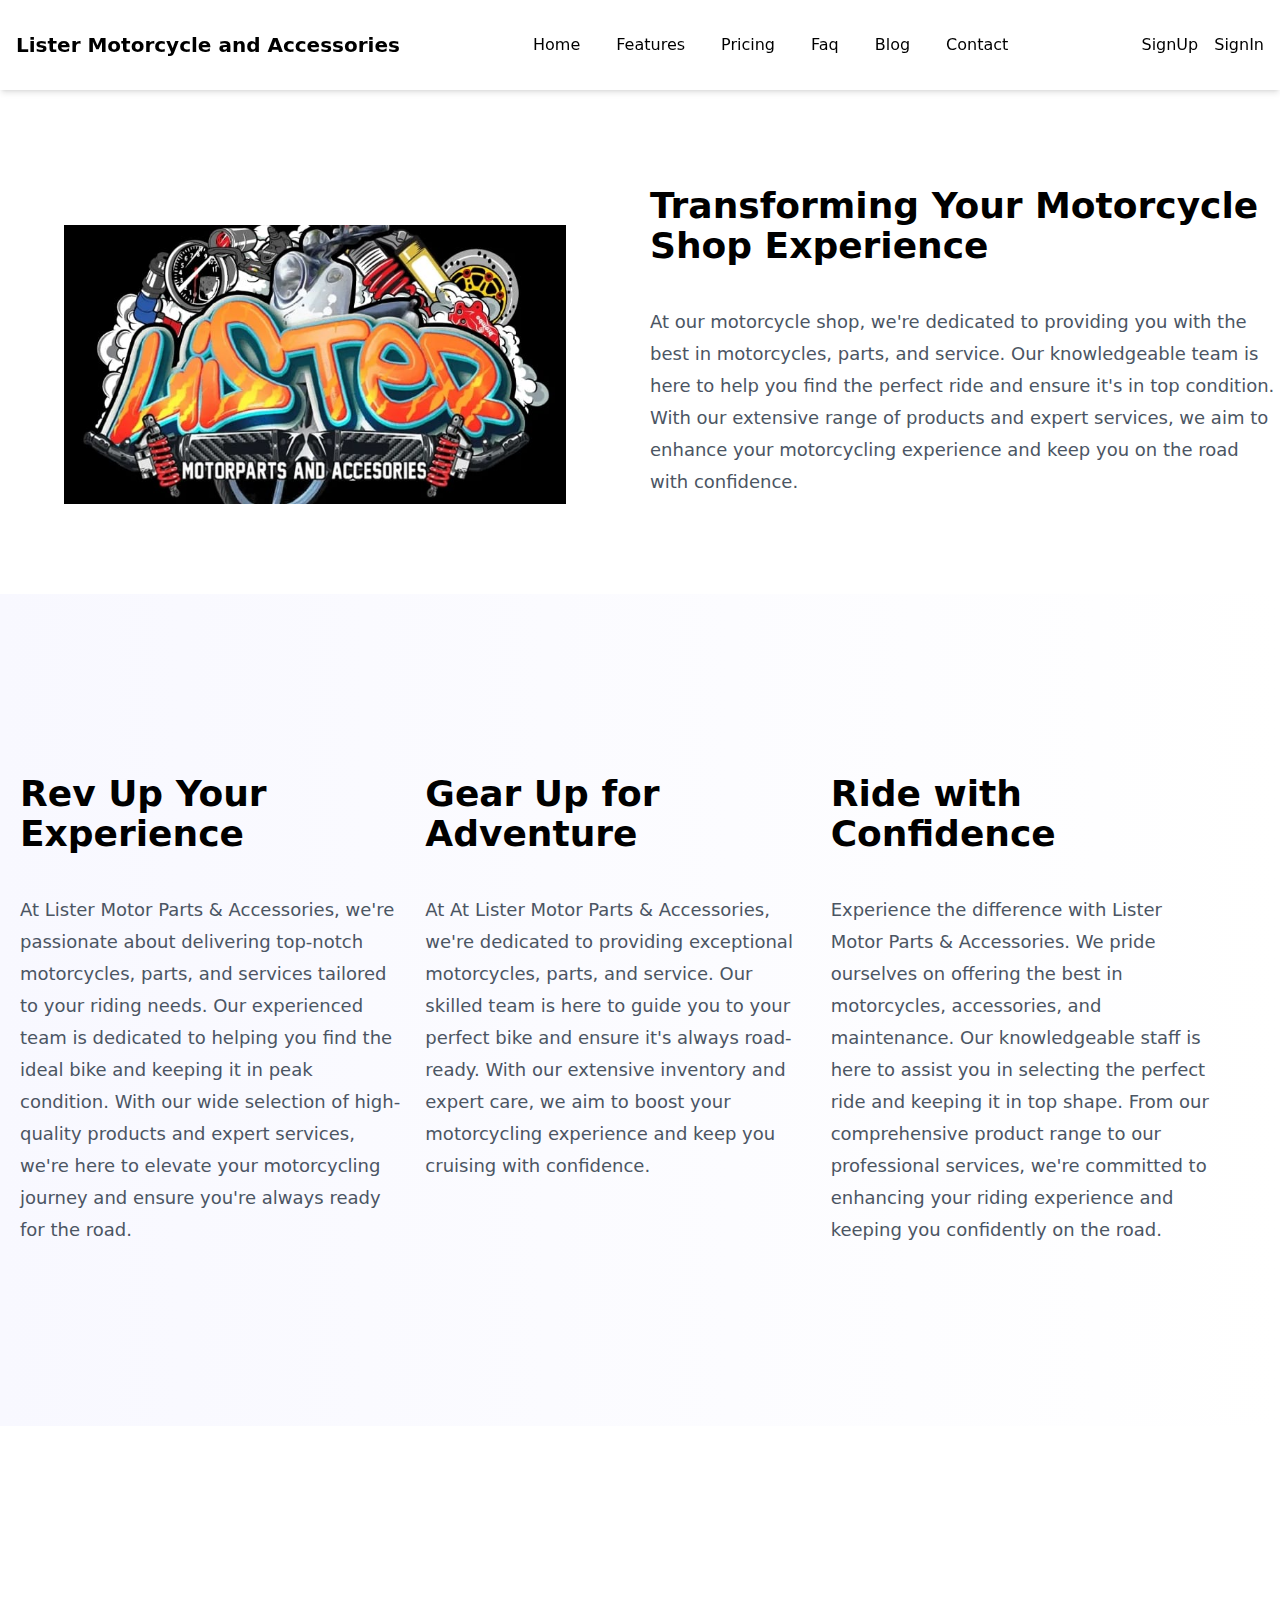
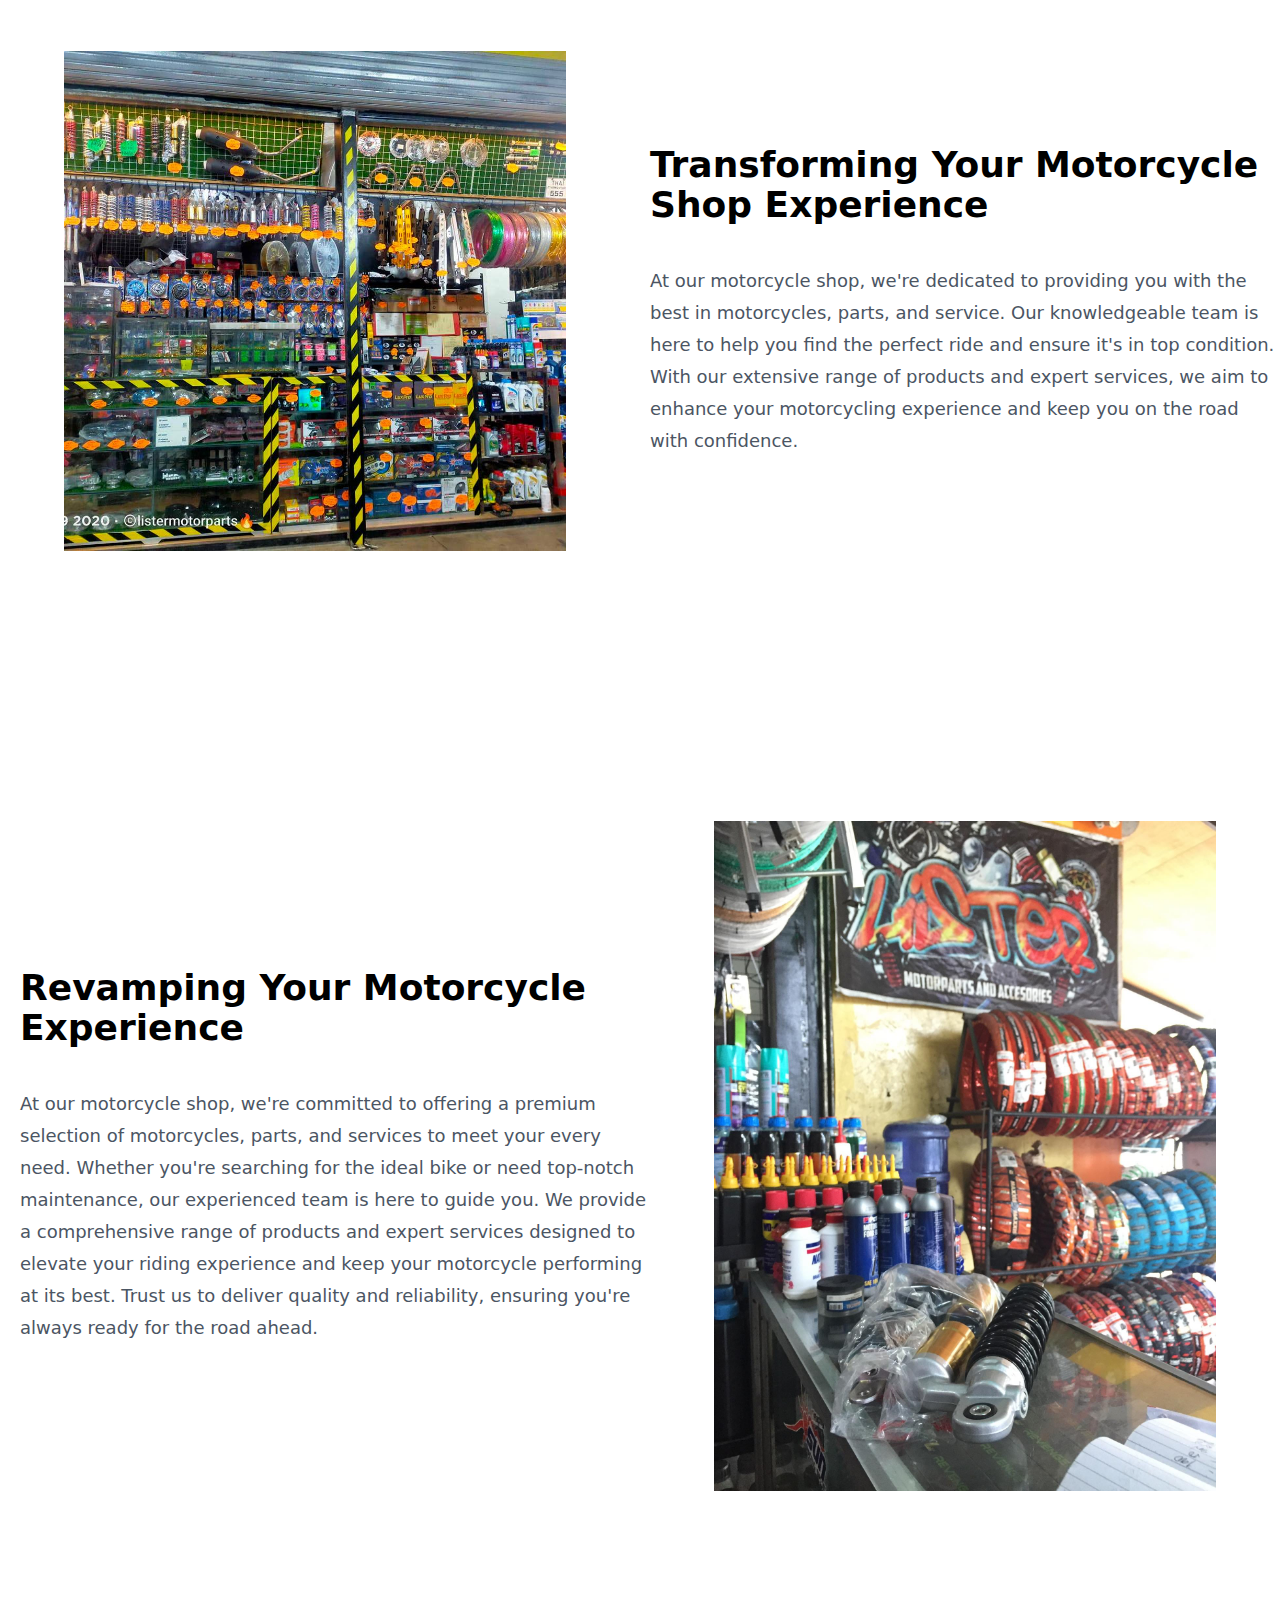
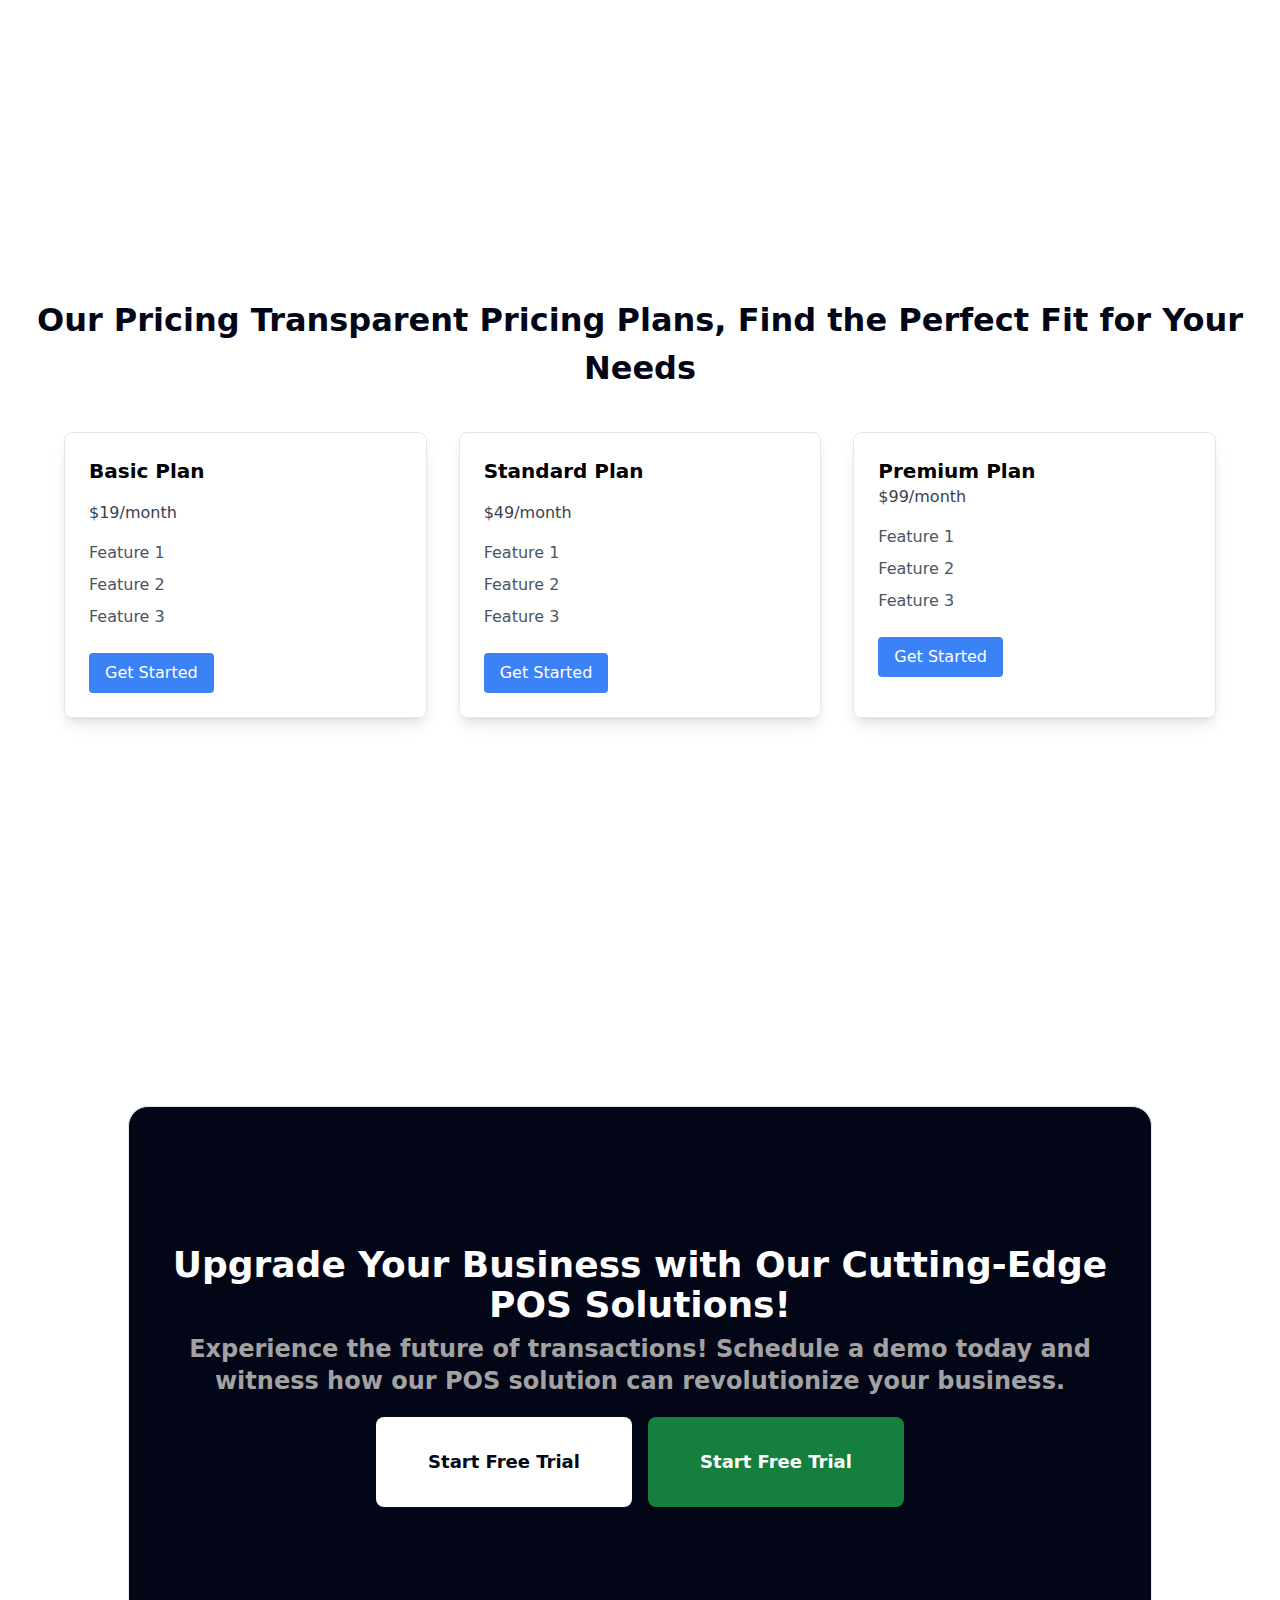
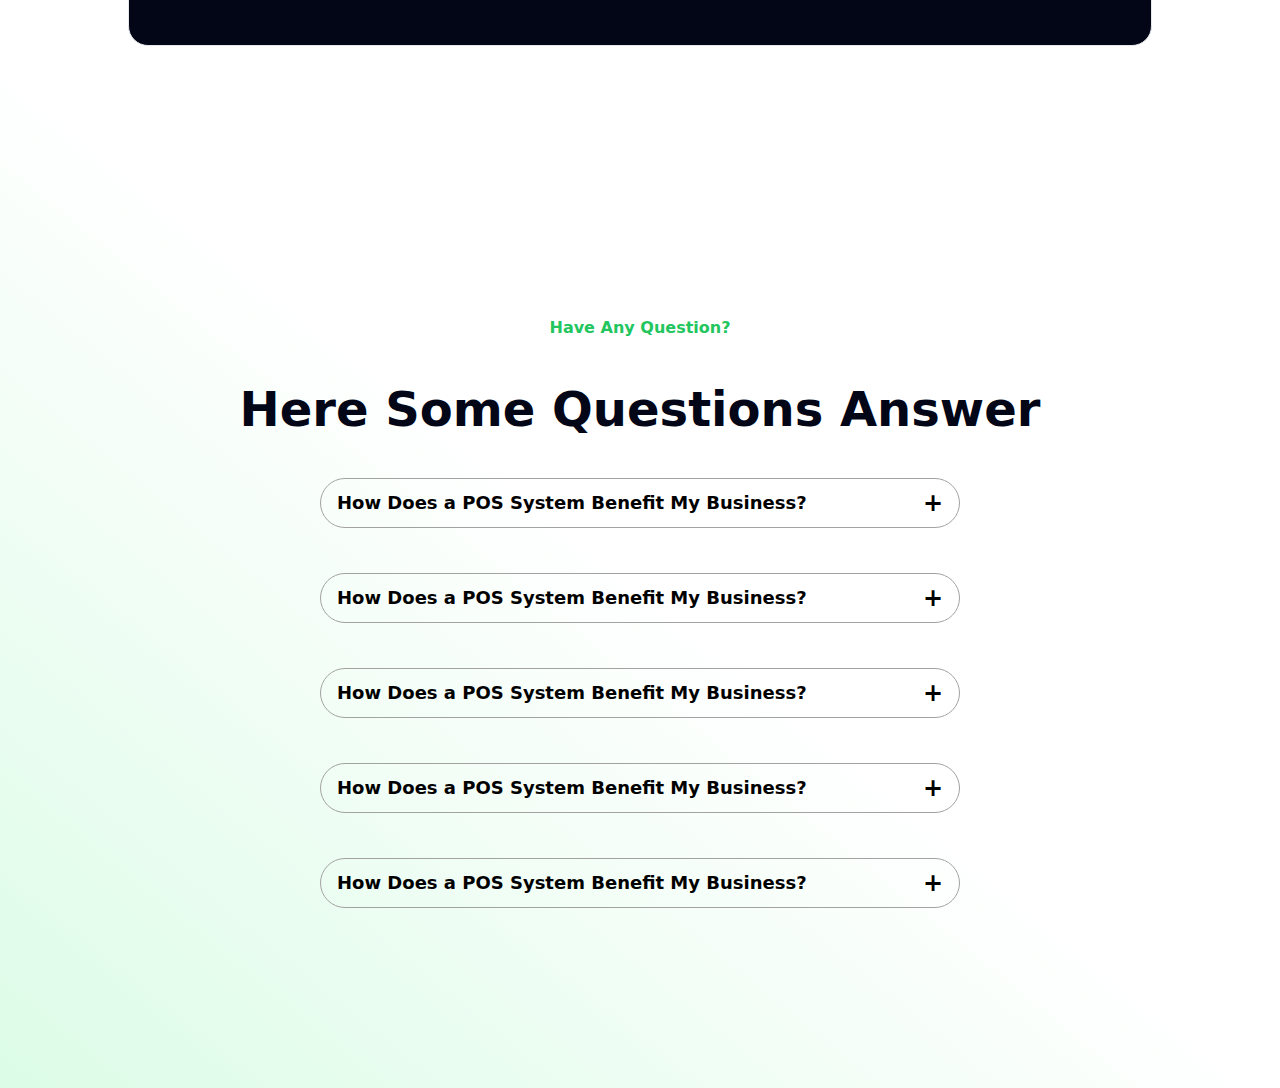
==== index.html @ 697b084f "add" ====
<!DOCTYPE html>
<html lang="en">
  <head>
    <meta charset="UTF-8" />
    <meta name="viewport" content="width=device-width, initial-scale=1.0" />
    <link href="output.css" rel="stylesheet" />
  </head>

  <body class="p-0 m-0 bg-white">
    <!--navbar-->
    <nav
      id="navbar"
      class="bg-white visible shadow-md sticky top-0 w-full transition-opacity duration-300 ease-in-out z-50 h-[10vh] content-center"
    >
      <div
        class="max-w-screen-xl container mx-auto px-4 flex items-center justify-between"
      >
        <button
          id="menu"
          class="text-2xl flex flex-col cursor-pointer md:hidden"
        >
          <span
            class="h-[3px] w-[25px] bg-gray-800 my-[3px] transition-all duration-300"
          ></span>
          <span
            class="h-[3px] w-[25px] bg-gray-800 my-[3px] transition-all duration-300"
          ></span>
          <span
            class="h-[3px] w-[25px] bg-gray-800 my-[3px] transition-all duration-300"
          ></span>
        </button>
        <div class="text-xl font-bold text-black hidden md:block">
          Lister Motorcycle and Accessories
        </div>
        <div class="flex-1.5 text-left hidden md:block">
          <ul id="nav-links" class="flex space-x-4">
            <li>
              <a
                id="nav-home"
                href="#home"
                class="p-2.5 inline-block hover:underline hover:bg-transparent hover:text-green-500"
                >Home</a
              >
            </li>
            <li>
              <a
                id="nav-features"
                href="#features"
                class="p-2.5 inline-block hover:underline hover:bg-transparent hover:text-green-500"
                >Features</a
              >
            </li>
            <li>
              <a
                id="nav-pricing"
                href="#pricing"
                class="p-2.5 inline-block hover:underline hover:bg-transparent hover:text-green-500"
                >Pricing</a
              >
            </li>
            <li>
              <a
                id="nav-faq"
                href="#faq"
                class="p-2.5 inline-block hover:underline hover:bg-transparent hover:text-green-500"
                >Faq</a
              >
            </li>
            <li>
              <a
                id="nav-blog"
                href="#blog"
                class="p-2.5 inline-block hover:underline hover:bg-transparent hover:text-green-500"
                >Blog</a
              >
            </li>
            <li>
              <a
                id="nav-contact"
                href="#contact"
                class="p-2.5 inline-block hover:underline hover:bg-transparent hover:text-green-500"
                >Contact</a
              >
            </li>
          </ul>
        </div>
        <div class="space-x-4 hidden md:flex">
          <a class="signup" href="signup.html">SignUp</a>
          <a class="signin" href="signin.html">SignIn</a>
        </div>
      </div>
    </nav>
    <!--home-->
    <section id="home" class="mt-[10vh] mb-[10vh]">
      <div class="flex flex-col md:flex-row items-center justify-between">
        <div class="flex-1">
          <div class="mb-[5vh] mr-[5vw] ml-[5vw] mt-[5vh] md:mb-0">
            <img src="lister.jpg" alt="lister" class="object-contain" />
          </div>
        </div>
        <div class="flex-1 text-center md:text-left md:mb-0 ml-5">
          <h2 class="text-4xl font-bold">
            Transforming Your Motorcycle Shop Experience
          </h2>
          <p class="text-lg leading-8 text-gray-600 mt-10">
            At our motorcycle shop, we're dedicated to providing you with the
            best in motorcycles, parts, and service. Our knowledgeable team is
            here to help you find the perfect ride and ensure it's in top
            condition. With our extensive range of products and expert services,
            we aim to enhance your motorcycling experience and keep you on the
            road with confidence.
          </p>
        </div>
      </div>
    </section>

    <!-- Features -->
    <section id="features" class="mb-[30vh]">
      <div class="feature">
        <div
          class="pt-[20vh] pb-[20vh] pr-[5vw] flex flex-col md:flex-row bg-gradient-to-r from-[#f8f8ff] to-transparent"
        >
          <div class="flex-1 text-center md:text-left md:mb-0 ml-5">
            <h2 class="text-4xl font-bold text-inherit">
              Rev Up Your Experience
            </h2>
            <p class="text-lg leading-8 text-gray-600 mt-10">
              At Lister Motor Parts & Accessories, we're passionate about
              delivering top-notch motorcycles, parts, and services tailored to
              your riding needs. Our experienced team is dedicated to helping
              you find the ideal bike and keeping it in peak condition. With our
              wide selection of high-quality products and expert services, we're
              here to elevate your motorcycling journey and ensure you're always
              ready for the road.
            </p>
          </div>
          <div class="flex-1 text-center md:text-left md:mb-0 ml-5">
            <h2 class="text-4xl font-bold">Gear Up for Adventure</h2>
            <p class="text-lg leading-8 text-gray-600 mt-10">
              At At Lister Motor Parts & Accessories, we're dedicated to
              providing exceptional motorcycles, parts, and service. Our skilled
              team is here to guide you to your perfect bike and ensure it's
              always road-ready. With our extensive inventory and expert care,
              we aim to boost your motorcycling experience and keep you cruising
              with confidence.
            </p>
          </div>
          <div class="flex-1 text-center md:text-left md:mb-0 ml-5">
            <h2 class="text-4xl font-bold">Ride with Confidence</h2>
            <p class="text-lg leading-8 text-gray-600 mt-10">
              Experience the difference with Lister Motor Parts & Accessories.
              We pride ourselves on offering the best in motorcycles,
              accessories, and maintenance. Our knowledgeable staff is here to
              assist you in selecting the perfect ride and keeping it in top
              shape. From our comprehensive product range to our professional
              services, we're committed to enhancing your riding experience and
              keeping you confidently on the road.
            </p>
          </div>
        </div>
        <div
          class="flex flex-col md:flex-row items-center justify-between mt-[20vh]"
        >
          <div class="flex-1">
            <div class="mb-[5vh] mr-[5vw] ml-[5vw] mt-[5vh]">
              <img src="features.jpg" alt="lister" class="object-contain" />
            </div>
          </div>
          <div class="flex-1 text-center md:text-left md:mb-0 ml-5">
            <h2 class="text-4xl font-bold">
              Transforming Your Motorcycle Shop Experience
            </h2>
            <p class="text-lg leading-8 text-gray-600 mt-10">
              At our motorcycle shop, we're dedicated to providing you with the
              best in motorcycles, parts, and service. Our knowledgeable team is
              here to help you find the perfect ride and ensure it's in top
              condition. With our extensive range of products and expert
              services, we aim to enhance your motorcycling experience and keep
              you on the road with confidence.
            </p>
          </div>
        </div>
        <div
          class="flex flex-col md:flex-row items-center justify-between mt-[20vh]"
        >
          <div class="flex-1 text-center md:text-left md:mb-0 ml-5">
            <h2 class="text-4xl font-bold">
              Revamping Your Motorcycle Experience
            </h2>
            <p class="text-lg leading-8 text-gray-600 mt-10">
              At our motorcycle shop, we're committed to offering a premium
              selection of motorcycles, parts, and services to meet your every
              need. Whether you're searching for the ideal bike or need
              top-notch maintenance, our experienced team is here to guide you.
              We provide a comprehensive range of products and expert services
              designed to elevate your riding experience and keep your
              motorcycle performing at its best. Trust us to deliver quality and
              reliability, ensuring you're always ready for the road ahead.
            </p>
          </div>
          <div class="flex-1">
            <div class="mb-[5vh] mr-[5vw] ml-[5vw] mt-[5vh]">
              <img src="sales.jpg" alt="lister" class="object-contain" />
            </div>
          </div>
        </div>
      </div>
    </section>
    <section id="pricing" class="pt-[10vh] pb-[10vh]">
      <div class="mx-auto">
        <h1
          class="text-slate-950 font-bold text-[35px] text-center sm:text-[20px] md:text-[24px] lg:text-[28px] xl:text-[32px] mx-auto"
        >
          Our Pricing Transparent Pricing Plans, Find the Perfect Fit for Your
          Needs
        </h1>
      </div>

      <div class="mt-10 mb-52">
        <div class="grid grid-cols-1 md:grid-cols-3 gap-8 max-w-6xl mx-auto">
          <!-- Pricing Plan 1 -->
          <div class="border rounded-lg shadow-lg p-6">
            <h2 class="text-xl font-bold mb-4">Basic Plan</h2>
            <p class="text-gray-700 mb-4">$19/month</p>
            <ul class="text-gray-600 mb-6">
              <li class="mb-2">Feature 1</li>
              <li class="mb-2">Feature 2</li>
              <li class="mb-2">Feature 3</li>
            </ul>
            <button
              class="bg-blue-500 text-white py-2 px-4 rounded hover:bg-blue-600"
            >
              Get Started
            </button>
          </div>

          <!-- Pricing Plan 2 -->
          <div class="border rounded-lg shadow-lg p-6">
            <h2 class="text-xl font-bold mb-4">Standard Plan</h2>
            <p class="text-gray-700 mb-4">$49/month</p>
            <ul class="text-gray-600 mb-6">
              <li class="mb-2">Feature 1</li>
              <li class="mb-2">Feature 2</li>
              <li class="mb-2">Feature 3</li>
            </ul>
            <button
              class="bg-blue-500 text-white py-2 px-4 rounded hover:bg-blue-600"
            >
              Get Started
            </button>
          </div>

          <!-- Pricing Plan 3 -->
          <div class="border rounded-lg shadow-lg p-6">
            <h2 class="text-xl font-bold">Premium Plan</h2>
            <p class="text-gray-700 mb-4">$99/month</p>
            <ul class="text-gray-600 mb-6">
              <li class="mb-2">Feature 1</li>
              <li class="mb-2">Feature 2</li>
              <li class="mb-2">Feature 3</li>
            </ul>
            <button
              class="bg-blue-500 text-white py-2 px-4 rounded hover:bg-blue-600"
            >
              Get Started
            </button>
          </div>
        </div>
      </div>
    </section>
    <section id="faq" class="flex flex-col md:flex-col pt-[10vh]">
      <div
        class="flex flex-col justify-center border border-solid h-[60vh] w-[90vmax] sm:w-[85vw] md:w-[80vw] mx-auto bg-slate-950 rounded-[20px] p-4"
      >
        <h1
          class="text-white font-bold text-[42px] text-9xl sm:text-2xl text-center md:text-4xl"
        >
          Upgrade Your Business with Our Cutting-Edge POS Solutions!
        </h1>

        <h2
          class="font-semibold text-base sm:text-lg text-center text-[#a3a2a3] mt-2 md:text-2xl"
        >
          Experience the future of transactions! Schedule a demo today and
          witness how our POS solution can revolutionize your business.
        </h2>
        <div
          class="flex flex-col items-center justify-center mt-5 md:flex-row space-y-4 md:space-y-0 md:space-x-4"
        >
          <button
            class="bg-white text-slate-950 h-[8vh] sm:h-[10vh] w-full sm:w-[60vw] md:w-[20vw] rounded-lg text-sm sm:text-base md:text-lg font-semibold"
          >
            Start Free Trial
          </button>
          <button
            class="bg-green-700 text-white h-[8vh] sm:h-[10vh] w-full sm:w-[60vw] md:w-[20vw] rounded-lg text-sm sm:text-base md:text-lg font-semibold"
          >
            Start Free Trial
          </button>
        </div>
      </div>
      <div
        class="flex flex-col bg-gradient-to-tr from-green-100 via-white to-white pb-[20vh]"
      >
        <h1 class="text-green-500 mt-[30vh] text-center font-semibold">
          Have Any Question?
        </h1>
        <h2 class="text-slate-950 mt-[5vh] text-center text-5xl font-bold">
          Here Some Questions Answer
        </h2>

        <div
          class="container mx-auto mt-[5vh] max-w-[50vw] rounded-[2rem] border border-solid border-[#a3a2a3] text-center font-semibold text-lg"
        >
          <div
            class="flex cursor-pointer items-center justify-between px-4 py-2"
            onclick="toggleContent(this)"
          >
            <h2 class="text-lg font-semibold">
              How Does a POS System Benefit My Business?
            </h2>
            <span class="text-2xl font-bold">+</span>
          </div>
          <div
            class="content hidden max-h-0 overflow-hidden transition-max-height duration-300 ease-in-out text-[#646464] text-start mx-2"
          >
            <h3 class="pb-2">
              To choose the right POS system, consider your business type, size,
              budget, required features, and potential for future growth.
              Research various options and read reviews to make an informed
              decision. Purchases and rewarding customers with points,
              discounts, or special offers.
            </h3>
          </div>
        </div>

        <div
          class="container mx-auto mt-[5vh] max-w-[50vw] rounded-[2rem] border border-solid border-[#a3a2a3] text-center font-semibold text-lg"
        >
          <div
            class="flex cursor-pointer items-center justify-between px-4 py-2"
            onclick="toggleContent(this)"
          >
            <h2 class="text-lg font-semibold">
              How Does a POS System Benefit My Business?
            </h2>
            <span class="text-2xl font-bold">+</span>
          </div>
          <div
            class="content hidden max-h-0 overflow-hidden transition-max-height duration-300 ease-in-out text-[#646464] text-start mx-2"
          >
            <h3 class="pb-2">
              To choose the right POS system, consider your business type, size,
              budget, required features, and potential for future growth.
              Research various options and read reviews to make an informed
              decision. Purchases and rewarding customers with points,
              discounts, or special offers.
            </h3>
          </div>
        </div>

        <div
          class="container mx-auto mt-[5vh] max-w-[50vw] rounded-[2rem] border border-solid border-[#a3a2a3] text-center font-semibold text-lg"
        >
          <div
            class="flex cursor-pointer items-center justify-between px-4 py-2"
            onclick="toggleContent(this)"
          >
            <h2 class="text-lg font-semibold">
              How Does a POS System Benefit My Business?
            </h2>
            <span class="text-2xl font-bold">+</span>
          </div>
          <div
            class="content hidden max-h-0 overflow-hidden transition-max-height duration-300 ease-in-out text-[#646464] text-start mx-2"
          >
            <h3 class="pb-2">
              To choose the right POS system, consider your business type, size,
              budget, required features, and potential for future growth.
              Research various options and read reviews to make an informed
              decision. Purchases and rewarding customers with points,
              discounts, or special offers.
            </h3>
          </div>
        </div>

        <div
          class="container mx-auto mt-[5vh] max-w-[50vw] rounded-[2rem] border border-solid border-[#a3a2a3] text-center font-semibold text-lg"
        >
          <div
            class="flex cursor-pointer items-center justify-between px-4 py-2"
            onclick="toggleContent(this)"
          >
            <h2 class="text-lg font-semibold">
              How Does a POS System Benefit My Business?
            </h2>
            <span class="text-2xl font-bold">+</span>
          </div>
          <div
            class="content hidden max-h-0 overflow-hidden transition-max-height duration-300 ease-in-out text-[#646464] text-start mx-2"
          >
            <h3 class="pb-2">
              To choose the right POS system, consider your business type, size,
              budget, required features, and potential for future growth.
              Research various options and read reviews to make an informed
              decision. Purchases and rewarding customers with points,
              discounts, or special offers.
            </h3>
          </div>
        </div>

        <div
          class="container mx-auto mt-[5vh] max-w-[50vw] rounded-[2rem] border border-solid border-[#a3a2a3] text-center font-semibold text-lg"
        >
          <div
            class="flex cursor-pointer items-center justify-between px-4 py-2"
            onclick="toggleContent(this)"
          >
            <h2 class="text-lg font-semibold">
              How Does a POS System Benefit My Business?
            </h2>
            <span class="text-2xl font-bold">+</span>
          </div>
          <div
            class="content hidden max-h-0 overflow-hidden transition-max-height duration-300 ease-in-out text-[#646464] text-start mx-2"
          >
            <h3 class="pb-2">
              To choose the right POS system, consider your business type, size,
              budget, required features, and potential for future growth.
              Research various options and read reviews to make an informed
              decision. Purchases and rewarding customers with points,
              discounts, or special offers.
            </h3>
          </div>
        </div>

        <!-- fcontainer -->
      </div>
    </section>

    <script src="index.js"></script>
  </body>
</html>
---- output.css ----
/*
! tailwindcss v3.4.10 | MIT License | https://tailwindcss.com
*/

/*
1. Prevent padding and border from affecting element width. (https://github.com/mozdevs/cssremedy/issues/4)
2. Allow adding a border to an element by just adding a border-width. (https://github.com/tailwindcss/tailwindcss/pull/116)
*/

*,
::before,
::after {
  box-sizing: border-box;
  /* 1 */
  border-width: 0;
  /* 2 */
  border-style: solid;
  /* 2 */
  border-color: #e5e7eb;
  /* 2 */
}

::before,
::after {
  --tw-content: '';
}

/*
1. Use a consistent sensible line-height in all browsers.
2. Prevent adjustments of font size after orientation changes in iOS.
3. Use a more readable tab size.
4. Use the user's configured `sans` font-family by default.
5. Use the user's configured `sans` font-feature-settings by default.
6. Use the user's configured `sans` font-variation-settings by default.
7. Disable tap highlights on iOS
*/

html,
:host {
  line-height: 1.5;
  /* 1 */
  -webkit-text-size-adjust: 100%;
  /* 2 */
  -moz-tab-size: 4;
  /* 3 */
  -o-tab-size: 4;
  tab-size: 4;
  /* 3 */
  font-family: ui-sans-serif, system-ui, sans-serif, "Apple Color Emoji", "Segoe UI Emoji", "Segoe UI Symbol", "Noto Color Emoji";
  /* 4 */
  font-feature-settings: normal;
  /* 5 */
  font-variation-settings: normal;
  /* 6 */
  -webkit-tap-highlight-color: transparent;
  /* 7 */
}

/*
1. Remove the margin in all browsers.
2. Inherit line-height from `html` so users can set them as a class directly on the `html` element.
*/

body {
  margin: 0;
  /* 1 */
  line-height: inherit;
  /* 2 */
}

/*
1. Add the correct height in Firefox.
2. Correct the inheritance of border color in Firefox. (https://bugzilla.mozilla.org/show_bug.cgi?id=190655)
3. Ensure horizontal rules are visible by default.
*/

hr {
  height: 0;
  /* 1 */
  color: inherit;
  /* 2 */
  border-top-width: 1px;
  /* 3 */
}

/*
Add the correct text decoration in Chrome, Edge, and Safari.
*/

abbr:where([title]) {
  -webkit-text-decoration: underline dotted;
  text-decoration: underline dotted;
}

/*
Remove the default font size and weight for headings.
*/

h1,
h2,
h3,
h4,
h5,
h6 {
  font-size: inherit;
  font-weight: inherit;
}

/*
Reset links to optimize for opt-in styling instead of opt-out.
*/

a {
  color: inherit;
  text-decoration: inherit;
}

/*
Add the correct font weight in Edge and Safari.
*/

b,
strong {
  font-weight: bolder;
}

/*
1. Use the user's configured `mono` font-family by default.
2. Use the user's configured `mono` font-feature-settings by default.
3. Use the user's configured `mono` font-variation-settings by default.
4. Correct the odd `em` font sizing in all browsers.
*/

code,
kbd,
samp,
pre {
  font-family: ui-monospace, SFMono-Regular, Menlo, Monaco, Consolas, "Liberation Mono", "Courier New", monospace;
  /* 1 */
  font-feature-settings: normal;
  /* 2 */
  font-variation-settings: normal;
  /* 3 */
  font-size: 1em;
  /* 4 */
}

/*
Add the correct font size in all browsers.
*/

small {
  font-size: 80%;
}

/*
Prevent `sub` and `sup` elements from affecting the line height in all browsers.
*/

sub,
sup {
  font-size: 75%;
  line-height: 0;
  position: relative;
  vertical-align: baseline;
}

sub {
  bottom: -0.25em;
}

sup {
  top: -0.5em;
}

/*
1. Remove text indentation from table contents in Chrome and Safari. (https://bugs.chromium.org/p/chromium/issues/detail?id=999088, https://bugs.webkit.org/show_bug.cgi?id=201297)
2. Correct table border color inheritance in all Chrome and Safari. (https://bugs.chromium.org/p/chromium/issues/detail?id=935729, https://bugs.webkit.org/show_bug.cgi?id=195016)
3. Remove gaps between table borders by default.
*/

table {
  text-indent: 0;
  /* 1 */
  border-color: inherit;
  /* 2 */
  border-collapse: collapse;
  /* 3 */
}

/*
1. Change the font styles in all browsers.
2. Remove the margin in Firefox and Safari.
3. Remove default padding in all browsers.
*/

button,
input,
optgroup,
select,
textarea {
  font-family: inherit;
  /* 1 */
  font-feature-settings: inherit;
  /* 1 */
  font-variation-settings: inherit;
  /* 1 */
  font-size: 100%;
  /* 1 */
  font-weight: inherit;
  /* 1 */
  line-height: inherit;
  /* 1 */
  letter-spacing: inherit;
  /* 1 */
  color: inherit;
  /* 1 */
  margin: 0;
  /* 2 */
  padding: 0;
  /* 3 */
}

/*
Remove the inheritance of text transform in Edge and Firefox.
*/

button,
select {
  text-transform: none;
}

/*
1. Correct the inability to style clickable types in iOS and Safari.
2. Remove default button styles.
*/

button,
input:where([type='button']),
input:where([type='reset']),
input:where([type='submit']) {
  -webkit-appearance: button;
  /* 1 */
  background-color: transparent;
  /* 2 */
  background-image: none;
  /* 2 */
}

/*
Use the modern Firefox focus style for all focusable elements.
*/

:-moz-focusring {
  outline: auto;
}

/*
Remove the additional `:invalid` styles in Firefox. (https://github.com/mozilla/gecko-dev/blob/2f9eacd9d3d995c937b4251a5557d95d494c9be1/layout/style/res/forms.css#L728-L737)
*/

:-moz-ui-invalid {
  box-shadow: none;
}

/*
Add the correct vertical alignment in Chrome and Firefox.
*/

progress {
  vertical-align: baseline;
}

/*
Correct the cursor style of increment and decrement buttons in Safari.
*/

::-webkit-inner-spin-button,
::-webkit-outer-spin-button {
  height: auto;
}

/*
1. Correct the odd appearance in Chrome and Safari.
2. Correct the outline style in Safari.
*/

[type='search'] {
  -webkit-appearance: textfield;
  /* 1 */
  outline-offset: -2px;
  /* 2 */
}

/*
Remove the inner padding in Chrome and Safari on macOS.
*/

::-webkit-search-decoration {
  -webkit-appearance: none;
}

/*
1. Correct the inability to style clickable types in iOS and Safari.
2. Change font properties to `inherit` in Safari.
*/

::-webkit-file-upload-button {
  -webkit-appearance: button;
  /* 1 */
  font: inherit;
  /* 2 */
}

/*
Add the correct display in Chrome and Safari.
*/

summary {
  display: list-item;
}

/*
Removes the default spacing and border for appropriate elements.
*/

blockquote,
dl,
dd,
h1,
h2,
h3,
h4,
h5,
h6,
hr,
figure,
p,
pre {
  margin: 0;
}

fieldset {
  margin: 0;
  padding: 0;
}

legend {
  padding: 0;
}

ol,
ul,
menu {
  list-style: none;
  margin: 0;
  padding: 0;
}

/*
Reset default styling for dialogs.
*/

dialog {
  padding: 0;
}

/*
Prevent resizing textareas horizontally by default.
*/

textarea {
  resize: vertical;
}

/*
1. Reset the default placeholder opacity in Firefox. (https://github.com/tailwindlabs/tailwindcss/issues/3300)
2. Set the default placeholder color to the user's configured gray 400 color.
*/

input::-moz-placeholder,
textarea::-moz-placeholder {
  opacity: 1;
  /* 1 */
  color: #9ca3af;
  /* 2 */
}

input::placeholder,
textarea::placeholder {
  opacity: 1;
  /* 1 */
  color: #9ca3af;
  /* 2 */
}

/*
Set the default cursor for buttons.
*/

button,
[role="button"] {
  cursor: pointer;
}

/*
Make sure disabled buttons don't get the pointer cursor.
*/

:disabled {
  cursor: default;
}

/*
1. Make replaced elements `display: block` by default. (https://github.com/mozdevs/cssremedy/issues/14)
2. Add `vertical-align: middle` to align replaced elements more sensibly by default. (https://github.com/jensimmons/cssremedy/issues/14#issuecomment-634934210)
   This can trigger a poorly considered lint error in some tools but is included by design.
*/

img,
svg,
video,
canvas,
audio,
iframe,
embed,
object {
  display: block;
  /* 1 */
  vertical-align: middle;
  /* 2 */
}

/*
Constrain images and videos to the parent width and preserve their intrinsic aspect ratio. (https://github.com/mozdevs/cssremedy/issues/14)
*/

img,
video {
  max-width: 100%;
  height: auto;
}

/* Make elements with the HTML hidden attribute stay hidden by default */

[hidden] {
  display: none;
}

[type='text'],
input:where(:not([type])),
[type='email'],
[type='url'],
[type='password'],
[type='number'],
[type='date'],
[type='datetime-local'],
[type='month'],
[type='search'],
[type='tel'],
[type='time'],
[type='week'],
[multiple],
textarea,
select {
  -webkit-appearance: none;
  -moz-appearance: none;
  appearance: none;
  background-color: #fff;
  border-color: #6b7280;
  border-width: 1px;
  border-radius: 0px;
  padding-top: 0.5rem;
  padding-right: 0.75rem;
  padding-bottom: 0.5rem;
  padding-left: 0.75rem;
  font-size: 1rem;
  line-height: 1.5rem;
  --tw-shadow: 0 0 #0000;
}

[type='text']:focus,
input:where(:not([type])):focus,
[type='email']:focus,
[type='url']:focus,
[type='password']:focus,
[type='number']:focus,
[type='date']:focus,
[type='datetime-local']:focus,
[type='month']:focus,
[type='search']:focus,
[type='tel']:focus,
[type='time']:focus,
[type='week']:focus,
[multiple]:focus,
textarea:focus,
select:focus {
  outline: 2px solid transparent;
  outline-offset: 2px;
  --tw-ring-inset: var(--tw-empty,
      /*!*/
      /*!*/
    );
  --tw-ring-offset-width: 0px;
  --tw-ring-offset-color: #fff;
  --tw-ring-color: #2563eb;
  --tw-ring-offset-shadow: var(--tw-ring-inset) 0 0 0 var(--tw-ring-offset-width) var(--tw-ring-offset-color);
  --tw-ring-shadow: var(--tw-ring-inset) 0 0 0 calc(1px + var(--tw-ring-offset-width)) var(--tw-ring-color);
  box-shadow: var(--tw-ring-offset-shadow), var(--tw-ring-shadow), var(--tw-shadow);
  border-color: #2563eb;
}

input::-moz-placeholder,
textarea::-moz-placeholder {
  color: #6b7280;
  opacity: 1;
}

input::placeholder,
textarea::placeholder {
  color: #6b7280;
  opacity: 1;
}

::-webkit-datetime-edit-fields-wrapper {
  padding: 0;
}

::-webkit-date-and-time-value {
  min-height: 1.5em;
  text-align: inherit;
}

::-webkit-datetime-edit {
  display: inline-flex;
}

::-webkit-datetime-edit,
::-webkit-datetime-edit-year-field,
::-webkit-datetime-edit-month-field,
::-webkit-datetime-edit-day-field,
::-webkit-datetime-edit-hour-field,
::-webkit-datetime-edit-minute-field,
::-webkit-datetime-edit-second-field,
::-webkit-datetime-edit-millisecond-field,
::-webkit-datetime-edit-meridiem-field {
  padding-top: 0;
  padding-bottom: 0;
}

select {
  background-image: url("data:image/svg+xml,%3csvg xmlns='http://www.w3.org/2000/svg' fill='none' viewBox='0 0 20 20'%3e%3cpath stroke='%236b7280' stroke-linecap='round' stroke-linejoin='round' stroke-width='1.5' d='M6 8l4 4 4-4'/%3e%3c/svg%3e");
  background-position: right 0.5rem center;
  background-repeat: no-repeat;
  background-size: 1.5em 1.5em;
  padding-right: 2.5rem;
  -webkit-print-color-adjust: exact;
  print-color-adjust: exact;
}

[multiple],
[size]:where(select:not([size="1"])) {
  background-image: initial;
  background-position: initial;
  background-repeat: unset;
  background-size: initial;
  padding-right: 0.75rem;
  -webkit-print-color-adjust: unset;
  print-color-adjust: unset;
}

[type='checkbox'],
[type='radio'] {
  -webkit-appearance: none;
  -moz-appearance: none;
  appearance: none;
  padding: 0;
  -webkit-print-color-adjust: exact;
  print-color-adjust: exact;
  display: inline-block;
  vertical-align: middle;
  background-origin: border-box;
  -webkit-user-select: none;
  -moz-user-select: none;
  user-select: none;
  flex-shrink: 0;
  height: 1rem;
  width: 1rem;
  color: #2563eb;
  background-color: #fff;
  border-color: #6b7280;
  border-width: 1px;
  --tw-shadow: 0 0 #0000;
}

[type='checkbox'] {
  border-radius: 0px;
}

[type='radio'] {
  border-radius: 100%;
}

[type='checkbox']:focus,
[type='radio']:focus {
  outline: 2px solid transparent;
  outline-offset: 2px;
  --tw-ring-inset: var(--tw-empty,
      /*!*/
      /*!*/
    );
  --tw-ring-offset-width: 2px;
  --tw-ring-offset-color: #fff;
  --tw-ring-color: #2563eb;
  --tw-ring-offset-shadow: var(--tw-ring-inset) 0 0 0 var(--tw-ring-offset-width) var(--tw-ring-offset-color);
  --tw-ring-shadow: var(--tw-ring-inset) 0 0 0 calc(2px + var(--tw-ring-offset-width)) var(--tw-ring-color);
  box-shadow: var(--tw-ring-offset-shadow), var(--tw-ring-shadow), var(--tw-shadow);
}

[type='checkbox']:checked,
[type='radio']:checked {
  border-color: transparent;
  background-color: currentColor;
  background-size: 100% 100%;
  background-position: center;
  background-repeat: no-repeat;
}

[type='checkbox']:checked {
  background-image: url("data:image/svg+xml,%3csvg viewBox='0 0 16 16' fill='white' xmlns='http://www.w3.org/2000/svg'%3e%3cpath d='M12.207 4.793a1 1 0 010 1.414l-5 5a1 1 0 01-1.414 0l-2-2a1 1 0 011.414-1.414L6.5 9.086l4.293-4.293a1 1 0 011.414 0z'/%3e%3c/svg%3e");
}

@media (forced-colors: active) {
  [type='checkbox']:checked {
    -webkit-appearance: auto;
    -moz-appearance: auto;
    appearance: auto;
  }
}

[type='radio']:checked {
  background-image: url("data:image/svg+xml,%3csvg viewBox='0 0 16 16' fill='white' xmlns='http://www.w3.org/2000/svg'%3e%3ccircle cx='8' cy='8' r='3'/%3e%3c/svg%3e");
}

@media (forced-colors: active) {
  [type='radio']:checked {
    -webkit-appearance: auto;
    -moz-appearance: auto;
    appearance: auto;
  }
}

[type='checkbox']:checked:hover,
[type='checkbox']:checked:focus,
[type='radio']:checked:hover,
[type='radio']:checked:focus {
  border-color: transparent;
  background-color: currentColor;
}

[type='checkbox']:indeterminate {
  background-image: url("data:image/svg+xml,%3csvg xmlns='http://www.w3.org/2000/svg' fill='none' viewBox='0 0 16 16'%3e%3cpath stroke='white' stroke-linecap='round' stroke-linejoin='round' stroke-width='2' d='M4 8h8'/%3e%3c/svg%3e");
  border-color: transparent;
  background-color: currentColor;
  background-size: 100% 100%;
  background-position: center;
  background-repeat: no-repeat;
}

@media (forced-colors: active) {
  [type='checkbox']:indeterminate {
    -webkit-appearance: auto;
    -moz-appearance: auto;
    appearance: auto;
  }
}

[type='checkbox']:indeterminate:hover,
[type='checkbox']:indeterminate:focus {
  border-color: transparent;
  background-color: currentColor;
}

[type='file'] {
  background: unset;
  border-color: inherit;
  border-width: 0;
  border-radius: 0;
  padding: 0;
  font-size: unset;
  line-height: inherit;
}

[type='file']:focus {
  outline: 1px solid ButtonText;
  outline: 1px auto -webkit-focus-ring-color;
}

*,
::before,
::after {
  --tw-border-spacing-x: 0;
  --tw-border-spacing-y: 0;
  --tw-translate-x: 0;
  --tw-translate-y: 0;
  --tw-rotate: 0;
  --tw-skew-x: 0;
  --tw-skew-y: 0;
  --tw-scale-x: 1;
  --tw-scale-y: 1;
  --tw-pan-x: ;
  --tw-pan-y: ;
  --tw-pinch-zoom: ;
  --tw-scroll-snap-strictness: proximity;
  --tw-gradient-from-position: ;
  --tw-gradient-via-position: ;
  --tw-gradient-to-position: ;
  --tw-ordinal: ;
  --tw-slashed-zero: ;
  --tw-numeric-figure: ;
  --tw-numeric-spacing: ;
  --tw-numeric-fraction: ;
  --tw-ring-inset: ;
  --tw-ring-offset-width: 0px;
  --tw-ring-offset-color: #fff;
  --tw-ring-color: rgb(59 130 246 / 0.5);
  --tw-ring-offset-shadow: 0 0 #0000;
  --tw-ring-shadow: 0 0 #0000;
  --tw-shadow: 0 0 #0000;
  --tw-shadow-colored: 0 0 #0000;
  --tw-blur: ;
  --tw-brightness: ;
  --tw-contrast: ;
  --tw-grayscale: ;
  --tw-hue-rotate: ;
  --tw-invert: ;
  --tw-saturate: ;
  --tw-sepia: ;
  --tw-drop-shadow: ;
  --tw-backdrop-blur: ;
  --tw-backdrop-brightness: ;
  --tw-backdrop-contrast: ;
  --tw-backdrop-grayscale: ;
  --tw-backdrop-hue-rotate: ;
  --tw-backdrop-invert: ;
  --tw-backdrop-opacity: ;
  --tw-backdrop-saturate: ;
  --tw-backdrop-sepia: ;
  --tw-contain-size: ;
  --tw-contain-layout: ;
  --tw-contain-paint: ;
  --tw-contain-style: ;
}

::backdrop {
  --tw-border-spacing-x: 0;
  --tw-border-spacing-y: 0;
  --tw-translate-x: 0;
  --tw-translate-y: 0;
  --tw-rotate: 0;
  --tw-skew-x: 0;
  --tw-skew-y: 0;
  --tw-scale-x: 1;
  --tw-scale-y: 1;
  --tw-pan-x: ;
  --tw-pan-y: ;
  --tw-pinch-zoom: ;
  --tw-scroll-snap-strictness: proximity;
  --tw-gradient-from-position: ;
  --tw-gradient-via-position: ;
  --tw-gradient-to-position: ;
  --tw-ordinal: ;
  --tw-slashed-zero: ;
  --tw-numeric-figure: ;
  --tw-numeric-spacing: ;
  --tw-numeric-fraction: ;
  --tw-ring-inset: ;
  --tw-ring-offset-width: 0px;
  --tw-ring-offset-color: #fff;
  --tw-ring-color: rgb(59 130 246 / 0.5);
  --tw-ring-offset-shadow: 0 0 #0000;
  --tw-ring-shadow: 0 0 #0000;
  --tw-shadow: 0 0 #0000;
  --tw-shadow-colored: 0 0 #0000;
  --tw-blur: ;
  --tw-brightness: ;
  --tw-contrast: ;
  --tw-grayscale: ;
  --tw-hue-rotate: ;
  --tw-invert: ;
  --tw-saturate: ;
  --tw-sepia: ;
  --tw-drop-shadow: ;
  --tw-backdrop-blur: ;
  --tw-backdrop-brightness: ;
  --tw-backdrop-contrast: ;
  --tw-backdrop-grayscale: ;
  --tw-backdrop-hue-rotate: ;
  --tw-backdrop-invert: ;
  --tw-backdrop-opacity: ;
  --tw-backdrop-saturate: ;
  --tw-backdrop-sepia: ;
  --tw-contain-size: ;
  --tw-contain-layout: ;
  --tw-contain-paint: ;
  --tw-contain-style: ;
}

.container {
  width: 100%;
}

@media (min-width: 640px) {
  .container {
    max-width: 640px;
  }
}

@media (min-width: 768px) {
  .container {
    max-width: 768px;
  }
}

@media (min-width: 1024px) {
  .container {
    max-width: 1024px;
  }
}

@media (min-width: 1280px) {
  .container {
    max-width: 1280px;
  }
}

@media (min-width: 1536px) {
  .container {
    max-width: 1536px;
  }
}

.visible {
  visibility: visible;
}

.collapse {
  visibility: collapse;
}

.sticky {
  position: sticky;
}

.top-0 {
  top: 0px;
}

.z-50 {
  z-index: 50;
}

.m-0 {
  margin: 0px;
}

.mx-auto {
  margin-left: auto;
  margin-right: auto;
}

.my-\[3px\] {
  margin-top: 3px;
  margin-bottom: 3px;
}

.mx-2 {
  margin-left: 0.5rem;
  margin-right: 0.5rem;
}

.mb-2 {
  margin-bottom: 0.5rem;
}

.mb-4 {
  margin-bottom: 1rem;
}

.mb-52 {
  margin-bottom: 13rem;
}

.mb-6 {
  margin-bottom: 1.5rem;
}

.mb-\[10vh\] {
  margin-bottom: 10vh;
}

.mb-\[30vh\] {
  margin-bottom: 30vh;
}

.mb-\[5vh\] {
  margin-bottom: 5vh;
}

.ml-5 {
  margin-left: 1.25rem;
}

.ml-\[5vw\] {
  margin-left: 5vw;
}

.mr-\[5vw\] {
  margin-right: 5vw;
}

.mt-1 {
  margin-top: 0.25rem;
}

.mt-10 {
  margin-top: 2.5rem;
}

.mt-2 {
  margin-top: 0.5rem;
}

.mt-4 {
  margin-top: 1rem;
}

.mt-5 {
  margin-top: 1.25rem;
}

.mt-\[10vh\] {
  margin-top: 10vh;
}

.mt-\[20vh\] {
  margin-top: 20vh;
}

.mt-\[5vh\] {
  margin-top: 5vh;
}

.mt-\[30vh\] {
  margin-top: 30vh;
}

.mt-\[50vh\] {
  margin-top: 50vh;
}

.mt-\[40vh\] {
  margin-top: 40vh;
}

.mt-\[15vh\] {
  margin-top: 15vh;
}

.mb-\[20vh\] {
  margin-bottom: 20vh;
}

.block {
  display: block;
}

.inline-block {
  display: inline-block;
}

.flex {
  display: flex;
}

.grid {
  display: grid;
}

.hidden {
  display: none;
}

.h-\[10vh\] {
  height: 10vh;
}

.h-\[3px\] {
  height: 3px;
}

.h-\[60vh\] {
  height: 60vh;
}

.h-\[8vh\] {
  height: 8vh;
}

.h-screen {
  height: 100vh;
}

.h-\[30vh\] {
  height: 30vh;
}

.h-\[20vh\] {
  height: 20vh;
}

.h-\[40vh\] {
  height: 40vh;
}

.max-h-0 {
  max-height: 0px;
}

.max-h-1 {
  max-height: 0.25rem;
}

.min-h-screen {
  min-height: 100vh;
}

.w-\[25px\] {
  width: 25px;
}

.w-\[90vmax\] {
  width: 90vmax;
}

.w-full {
  width: 100%;
}

.w-\[20vh\] {
  width: 20vh;
}

.w-\[50vh\] {
  width: 50vh;
}

.w-\[80vh\] {
  width: 80vh;
}

.w-\[80vw\] {
  width: 80vw;
}

.w-\[60vw\] {
  width: 60vw;
}

.w-\[50vw\] {
  width: 50vw;
}

.max-w-6xl {
  max-width: 72rem;
}

.max-w-md {
  max-width: 28rem;
}

.max-w-screen-xl {
  max-width: 1280px;
}

.max-w-\[50vw\] {
  max-width: 50vw;
}

.flex-1 {
  flex: 1 1 0%;
}

.cursor-pointer {
  cursor: pointer;
}

.grid-cols-1 {
  grid-template-columns: repeat(1, minmax(0, 1fr));
}

.flex-col {
  flex-direction: column;
}

.content-center {
  align-content: center;
}

.items-center {
  align-items: center;
}

.justify-center {
  justify-content: center;
}

.justify-between {
  justify-content: space-between;
}

.gap-8 {
  gap: 2rem;
}

.space-x-4> :not([hidden])~ :not([hidden]) {
  --tw-space-x-reverse: 0;
  margin-right: calc(1rem * var(--tw-space-x-reverse));
  margin-left: calc(1rem * calc(1 - var(--tw-space-x-reverse)));
}

.space-y-4> :not([hidden])~ :not([hidden]) {
  --tw-space-y-reverse: 0;
  margin-top: calc(1rem * calc(1 - var(--tw-space-y-reverse)));
  margin-bottom: calc(1rem * var(--tw-space-y-reverse));
}

.overflow-hidden {
  overflow: hidden;
}

.overflow-y-auto {
  overflow-y: auto;
}

.overflow-y-visible {
  overflow-y: visible;
}

.rounded {
  border-radius: 0.25rem;
}

.rounded-\[20px\] {
  border-radius: 20px;
}

.rounded-lg {
  border-radius: 0.5rem;
}

.rounded-md {
  border-radius: 0.375rem;
}

.rounded-\[2rem\] {
  border-radius: 2rem;
}

.border {
  border-width: 1px;
}

.border-solid {
  border-style: solid;
}

.border-gray-300 {
  --tw-border-opacity: 1;
  border-color: rgb(209 213 219 / var(--tw-border-opacity));
}

.border-\[\#a3a2a3\] {
  --tw-border-opacity: 1;
  border-color: rgb(163 162 163 / var(--tw-border-opacity));
}

.bg-blue-500 {
  --tw-bg-opacity: 1;
  background-color: rgb(59 130 246 / var(--tw-bg-opacity));
}

.bg-gray-100 {
  --tw-bg-opacity: 1;
  background-color: rgb(243 244 246 / var(--tw-bg-opacity));
}

.bg-gray-800 {
  --tw-bg-opacity: 1;
  background-color: rgb(31 41 55 / var(--tw-bg-opacity));
}

.bg-green-700 {
  --tw-bg-opacity: 1;
  background-color: rgb(21 128 61 / var(--tw-bg-opacity));
}

.bg-indigo-600 {
  --tw-bg-opacity: 1;
  background-color: rgb(79 70 229 / var(--tw-bg-opacity));
}

.bg-slate-950 {
  --tw-bg-opacity: 1;
  background-color: rgb(2 6 23 / var(--tw-bg-opacity));
}

.bg-white {
  --tw-bg-opacity: 1;
  background-color: rgb(255 255 255 / var(--tw-bg-opacity));
}

.bg-gradient-to-r {
  background-image: linear-gradient(to right, var(--tw-gradient-stops));
}

.bg-gradient-to-tr {
  background-image: linear-gradient(to top right, var(--tw-gradient-stops));
}

.bg-gradient-to-br {
  background-image: linear-gradient(to bottom right, var(--tw-gradient-stops));
}

.from-\[\#f8f8ff\] {
  --tw-gradient-from: #f8f8ff var(--tw-gradient-from-position);
  --tw-gradient-to: rgb(248 248 255 / 0) var(--tw-gradient-to-position);
  --tw-gradient-stops: var(--tw-gradient-from), var(--tw-gradient-to);
}

.from-green-200 {
  --tw-gradient-from: #bbf7d0 var(--tw-gradient-from-position);
  --tw-gradient-to: rgb(187 247 208 / 0) var(--tw-gradient-to-position);
  --tw-gradient-stops: var(--tw-gradient-from), var(--tw-gradient-to);
}

.from-green-100 {
  --tw-gradient-from: #dcfce7 var(--tw-gradient-from-position);
  --tw-gradient-to: rgb(220 252 231 / 0) var(--tw-gradient-to-position);
  --tw-gradient-stops: var(--tw-gradient-from), var(--tw-gradient-to);
}

.via-white {
  --tw-gradient-to: rgb(255 255 255 / 0) var(--tw-gradient-to-position);
  --tw-gradient-stops: var(--tw-gradient-from), #fff var(--tw-gradient-via-position), var(--tw-gradient-to);
}

.to-transparent {
  --tw-gradient-to: transparent var(--tw-gradient-to-position);
}

.to-white {
  --tw-gradient-to: #fff var(--tw-gradient-to-position);
}

.object-contain {
  -o-object-fit: contain;
  object-fit: contain;
}

.p-0 {
  padding: 0px;
}

.p-2\.5 {
  padding: 0.625rem;
}

.p-4 {
  padding: 1rem;
}

.p-6 {
  padding: 1.5rem;
}

.p-8 {
  padding: 2rem;
}

.px-3 {
  padding-left: 0.75rem;
  padding-right: 0.75rem;
}

.px-4 {
  padding-left: 1rem;
  padding-right: 1rem;
}

.py-2 {
  padding-top: 0.5rem;
  padding-bottom: 0.5rem;
}

.px-2 {
  padding-left: 0.5rem;
  padding-right: 0.5rem;
}

.pb-\[20vh\] {
  padding-bottom: 20vh;
}

.pr-\[5vw\] {
  padding-right: 5vw;
}

.pt-\[10vh\] {
  padding-top: 10vh;
}

.pt-\[20vh\] {
  padding-top: 20vh;
}

.pt-\[2vh\] {
  padding-top: 2vh;
}

.pt-\[5vh\] {
  padding-top: 5vh;
}

.pt-4 {
  padding-top: 1rem;
}

.pt-2 {
  padding-top: 0.5rem;
}

.pb-2 {
  padding-bottom: 0.5rem;
}

.pb-\[10vh\] {
  padding-bottom: 10vh;
}

.text-left {
  text-align: left;
}

.text-center {
  text-align: center;
}

.text-start {
  text-align: start;
}

.align-middle {
  vertical-align: middle;
}

.text-2xl {
  font-size: 1.5rem;
  line-height: 2rem;
}

.text-4xl {
  font-size: 2.25rem;
  line-height: 2.5rem;
}

.text-5xl {
  font-size: 3rem;
  line-height: 1;
}

.text-9xl {
  font-size: 8rem;
  line-height: 1;
}

.text-\[35px\] {
  font-size: 35px;
}

.text-\[42px\] {
  font-size: 42px;
}

.text-base {
  font-size: 1rem;
  line-height: 1.5rem;
}

.text-lg {
  font-size: 1.125rem;
  line-height: 1.75rem;
}

.text-sm {
  font-size: 0.875rem;
  line-height: 1.25rem;
}

.text-xl {
  font-size: 1.25rem;
  line-height: 1.75rem;
}

.font-bold {
  font-weight: 700;
}

.font-medium {
  font-weight: 500;
}

.font-semibold {
  font-weight: 600;
}

.leading-8 {
  line-height: 2rem;
}

.text-\[\#a3a2a3\] {
  --tw-text-opacity: 1;
  color: rgb(163 162 163 / var(--tw-text-opacity));
}

.text-black {
  --tw-text-opacity: 1;
  color: rgb(0 0 0 / var(--tw-text-opacity));
}

.text-gray-600 {
  --tw-text-opacity: 1;
  color: rgb(75 85 99 / var(--tw-text-opacity));
}

.text-gray-700 {
  --tw-text-opacity: 1;
  color: rgb(55 65 81 / var(--tw-text-opacity));
}

.text-green-500 {
  --tw-text-opacity: 1;
  color: rgb(34 197 94 / var(--tw-text-opacity));
}

.text-indigo-600 {
  --tw-text-opacity: 1;
  color: rgb(79 70 229 / var(--tw-text-opacity));
}

.text-inherit {
  color: inherit;
}

.text-slate-950 {
  --tw-text-opacity: 1;
  color: rgb(2 6 23 / var(--tw-text-opacity));
}

.text-white {
  --tw-text-opacity: 1;
  color: rgb(255 255 255 / var(--tw-text-opacity));
}

.text-\[\#dadada\] {
  --tw-text-opacity: 1;
  color: rgb(218 218 218 / var(--tw-text-opacity));
}

.text-\[\#646464\] {
  --tw-text-opacity: 1;
  color: rgb(100 100 100 / var(--tw-text-opacity));
}

.shadow-lg {
  --tw-shadow: 0 10px 15px -3px rgb(0 0 0 / 0.1), 0 4px 6px -4px rgb(0 0 0 / 0.1);
  --tw-shadow-colored: 0 10px 15px -3px var(--tw-shadow-color), 0 4px 6px -4px var(--tw-shadow-color);
  box-shadow: var(--tw-ring-offset-shadow, 0 0 #0000), var(--tw-ring-shadow, 0 0 #0000), var(--tw-shadow);
}

.shadow-md {
  --tw-shadow: 0 4px 6px -1px rgb(0 0 0 / 0.1), 0 2px 4px -2px rgb(0 0 0 / 0.1);
  --tw-shadow-colored: 0 4px 6px -1px var(--tw-shadow-color), 0 2px 4px -2px var(--tw-shadow-color);
  box-shadow: var(--tw-ring-offset-shadow, 0 0 #0000), var(--tw-ring-shadow, 0 0 #0000), var(--tw-shadow);
}

.shadow-sm {
  --tw-shadow: 0 1px 2px 0 rgb(0 0 0 / 0.05);
  --tw-shadow-colored: 0 1px 2px 0 var(--tw-shadow-color);
  box-shadow: var(--tw-ring-offset-shadow, 0 0 #0000), var(--tw-ring-shadow, 0 0 #0000), var(--tw-shadow);
}

.transition-all {
  transition-property: all;
  transition-timing-function: cubic-bezier(0.4, 0, 0.2, 1);
  transition-duration: 150ms;
}

.transition-opacity {
  transition-property: opacity;
  transition-timing-function: cubic-bezier(0.4, 0, 0.2, 1);
  transition-duration: 150ms;
}

.transition-\[max-height\] {
  transition-property: max-height;
  transition-timing-function: cubic-bezier(0.4, 0, 0.2, 1);
  transition-duration: 150ms;
}

.transition {
  transition-property: color, background-color, border-color, text-decoration-color, fill, stroke, opacity, box-shadow, transform, filter, -webkit-backdrop-filter;
  transition-property: color, background-color, border-color, text-decoration-color, fill, stroke, opacity, box-shadow, transform, filter, backdrop-filter;
  transition-property: color, background-color, border-color, text-decoration-color, fill, stroke, opacity, box-shadow, transform, filter, backdrop-filter, -webkit-backdrop-filter;
  transition-timing-function: cubic-bezier(0.4, 0, 0.2, 1);
  transition-duration: 150ms;
}

.duration-300 {
  transition-duration: 300ms;
}

.duration-500 {
  transition-duration: 500ms;
}

.duration-100 {
  transition-duration: 100ms;
}

.ease-in-out {
  transition-timing-function: cubic-bezier(0.4, 0, 0.2, 1);
}

.hover\:bg-blue-600:hover {
  --tw-bg-opacity: 1;
  background-color: rgb(37 99 235 / var(--tw-bg-opacity));
}

.hover\:bg-indigo-700:hover {
  --tw-bg-opacity: 1;
  background-color: rgb(67 56 202 / var(--tw-bg-opacity));
}

.hover\:bg-transparent:hover {
  background-color: transparent;
}

.hover\:text-green-500:hover {
  --tw-text-opacity: 1;
  color: rgb(34 197 94 / var(--tw-text-opacity));
}

.hover\:text-indigo-700:hover {
  --tw-text-opacity: 1;
  color: rgb(67 56 202 / var(--tw-text-opacity));
}

.hover\:underline:hover {
  text-decoration-line: underline;
}

.focus\:border-indigo-500:focus {
  --tw-border-opacity: 1;
  border-color: rgb(99 102 241 / var(--tw-border-opacity));
}

.focus\:outline-none:focus {
  outline: 2px solid transparent;
  outline-offset: 2px;
}

.focus\:ring-2:focus {
  --tw-ring-offset-shadow: var(--tw-ring-inset) 0 0 0 var(--tw-ring-offset-width) var(--tw-ring-offset-color);
  --tw-ring-shadow: var(--tw-ring-inset) 0 0 0 calc(2px + var(--tw-ring-offset-width)) var(--tw-ring-color);
  box-shadow: var(--tw-ring-offset-shadow), var(--tw-ring-shadow), var(--tw-shadow, 0 0 #0000);
}

.focus\:ring-indigo-500:focus {
  --tw-ring-opacity: 1;
  --tw-ring-color: rgb(99 102 241 / var(--tw-ring-opacity));
}

.focus\:ring-offset-2:focus {
  --tw-ring-offset-width: 2px;
}

@media (min-width: 640px) {
  .sm\:h-\[10vh\] {
    height: 10vh;
  }

  .sm\:w-\[60vw\] {
    width: 60vw;
  }

  .sm\:w-\[85vw\] {
    width: 85vw;
  }

  .sm\:text-2xl {
    font-size: 1.5rem;
    line-height: 2rem;
  }

  .sm\:text-\[20px\] {
    font-size: 20px;
  }

  .sm\:text-base {
    font-size: 1rem;
    line-height: 1.5rem;
  }

  .sm\:text-lg {
    font-size: 1.125rem;
    line-height: 1.75rem;
  }

  .sm\:text-sm {
    font-size: 0.875rem;
    line-height: 1.25rem;
  }
}

@media (min-width: 768px) {
  .md\:mb-0 {
    margin-bottom: 0px;
  }

  .md\:block {
    display: block;
  }

  .md\:flex {
    display: flex;
  }

  .md\:hidden {
    display: none;
  }

  .md\:w-\[20vw\] {
    width: 20vw;
  }

  .md\:w-\[80vw\] {
    width: 80vw;
  }

  .md\:grid-cols-3 {
    grid-template-columns: repeat(3, minmax(0, 1fr));
  }

  .md\:flex-row {
    flex-direction: row;
  }

  .md\:flex-col {
    flex-direction: column;
  }

  .md\:space-x-4> :not([hidden])~ :not([hidden]) {
    --tw-space-x-reverse: 0;
    margin-right: calc(1rem * var(--tw-space-x-reverse));
    margin-left: calc(1rem * calc(1 - var(--tw-space-x-reverse)));
  }

  .md\:space-y-0> :not([hidden])~ :not([hidden]) {
    --tw-space-y-reverse: 0;
    margin-top: calc(0px * calc(1 - var(--tw-space-y-reverse)));
    margin-bottom: calc(0px * var(--tw-space-y-reverse));
  }

  .md\:text-left {
    text-align: left;
  }

  .md\:text-2xl {
    font-size: 1.5rem;
    line-height: 2rem;
  }

  .md\:text-4xl {
    font-size: 2.25rem;
    line-height: 2.5rem;
  }

  .md\:text-\[24px\] {
    font-size: 24px;
  }

  .md\:text-lg {
    font-size: 1.125rem;
    line-height: 1.75rem;
  }
}

@media (min-width: 1024px) {
  .lg\:text-\[28px\] {
    font-size: 28px;
  }
}

@media (min-width: 1280px) {
  .xl\:text-\[32px\] {
    font-size: 32px;
  }
}
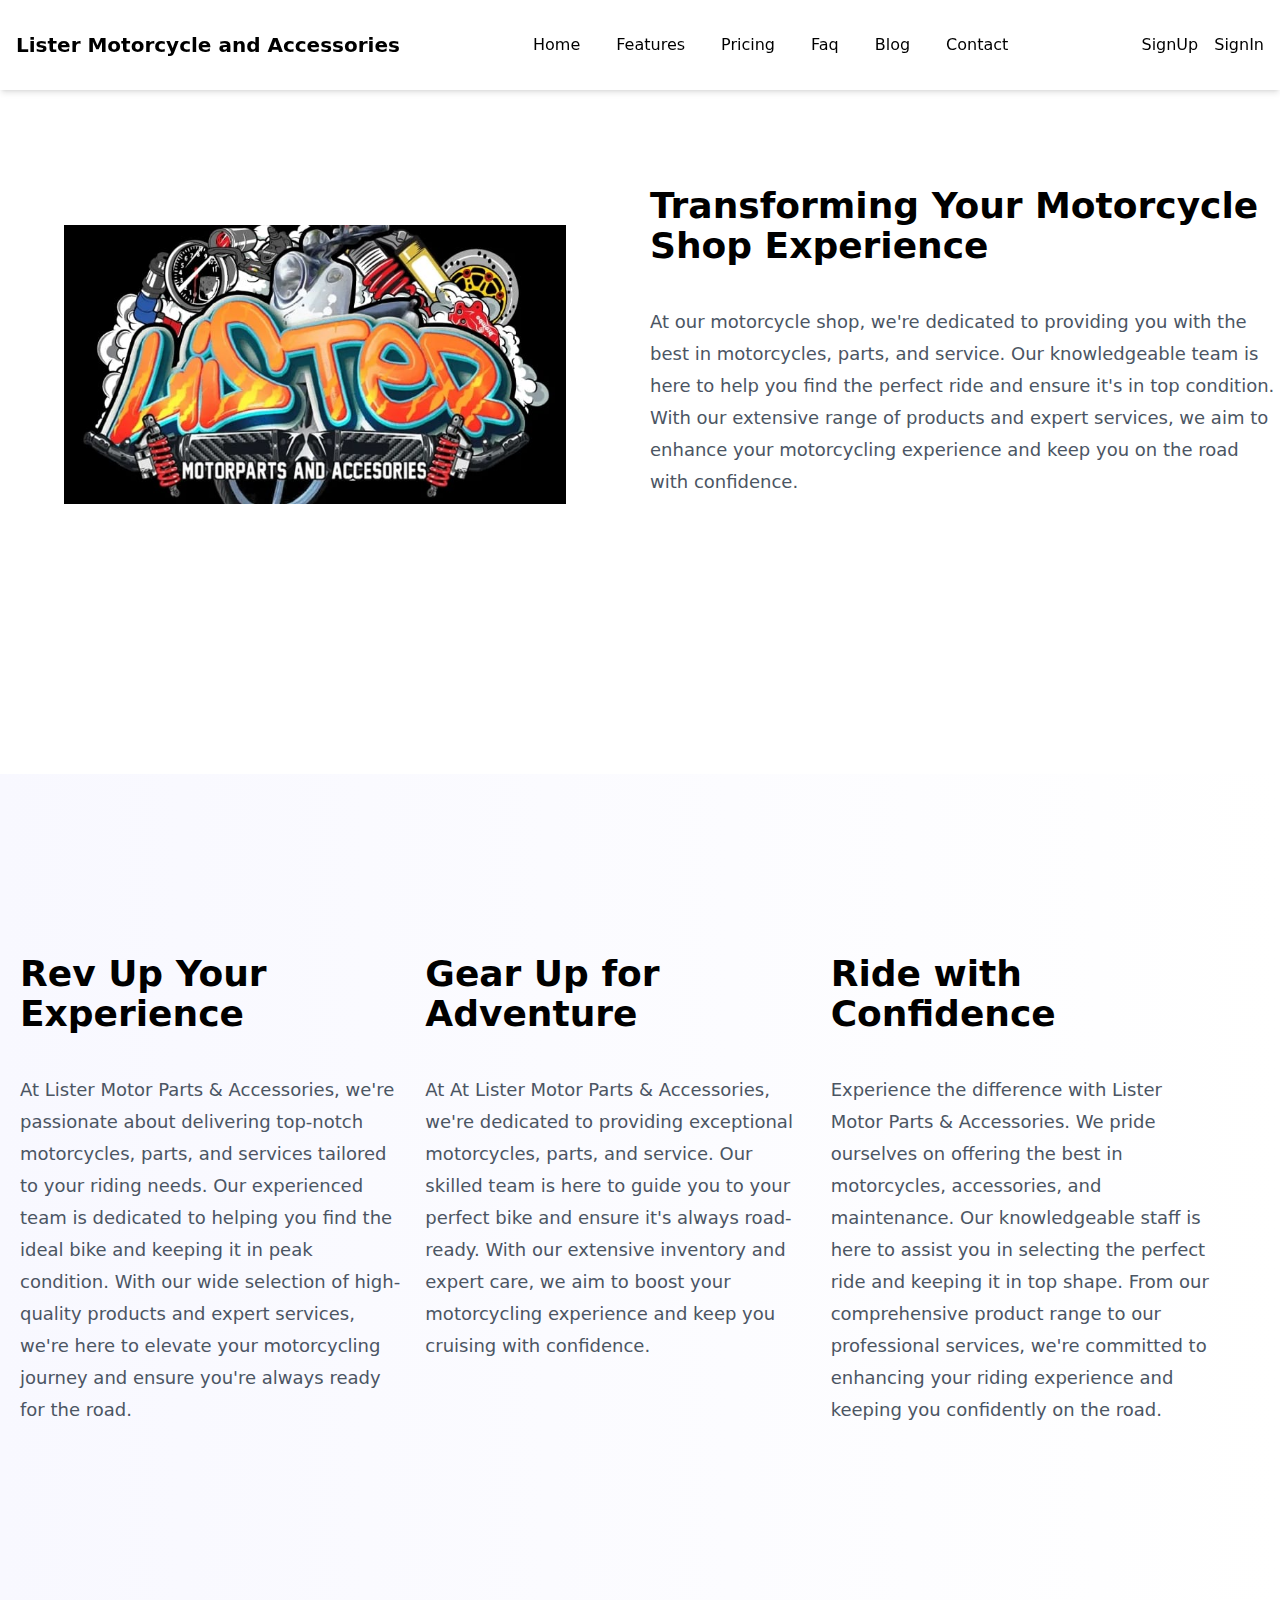
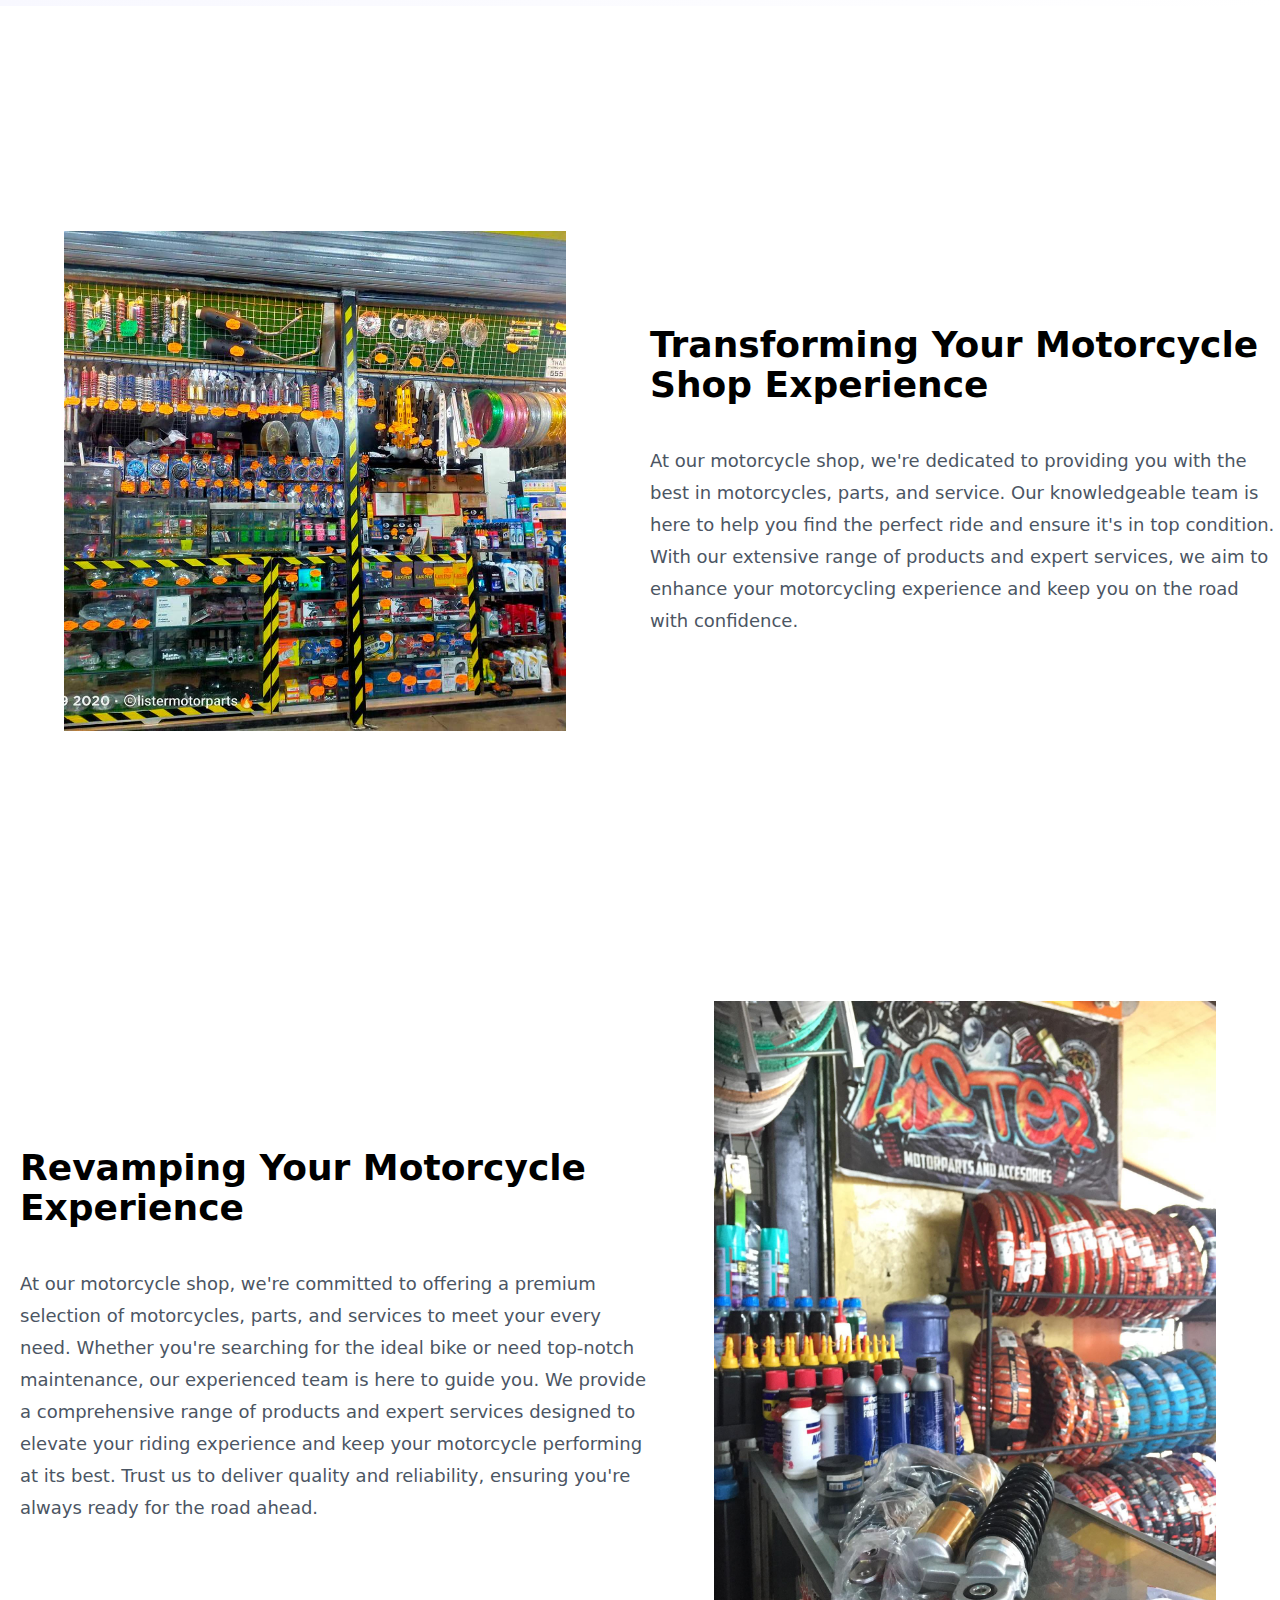
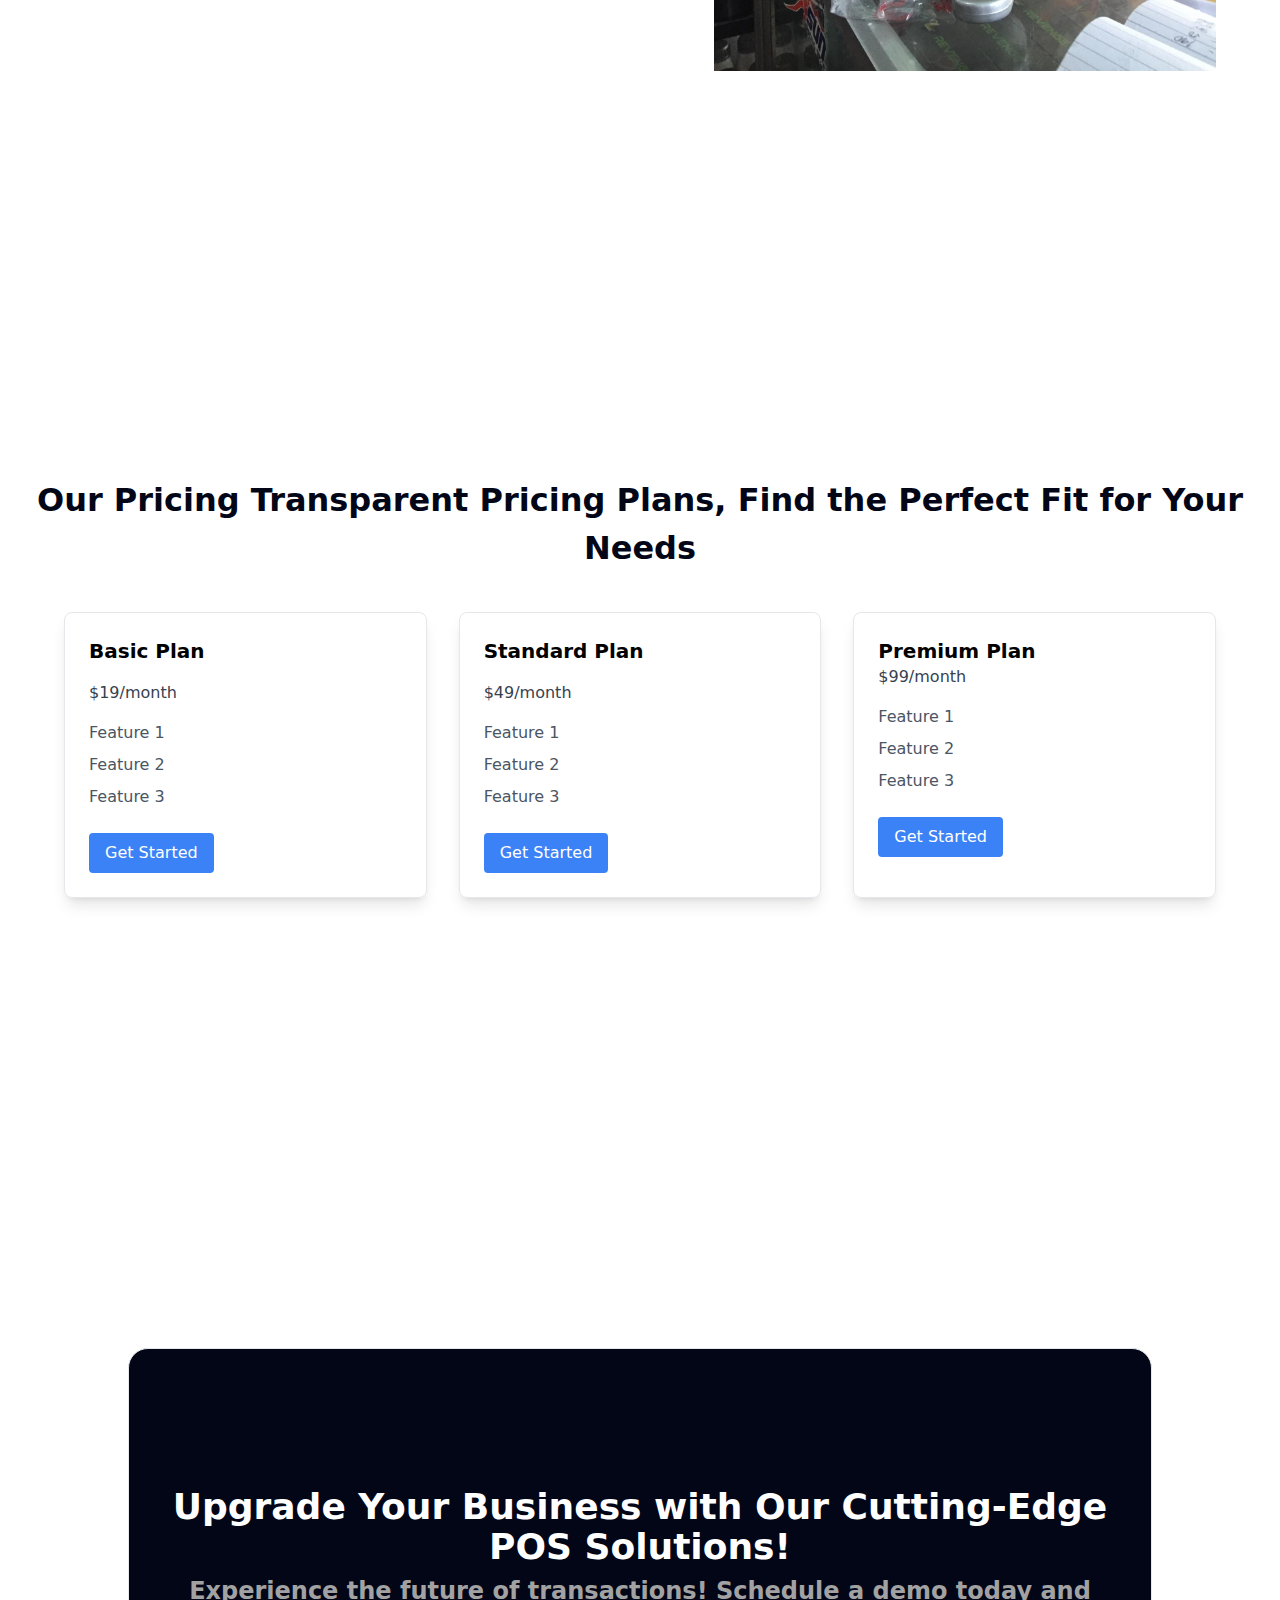
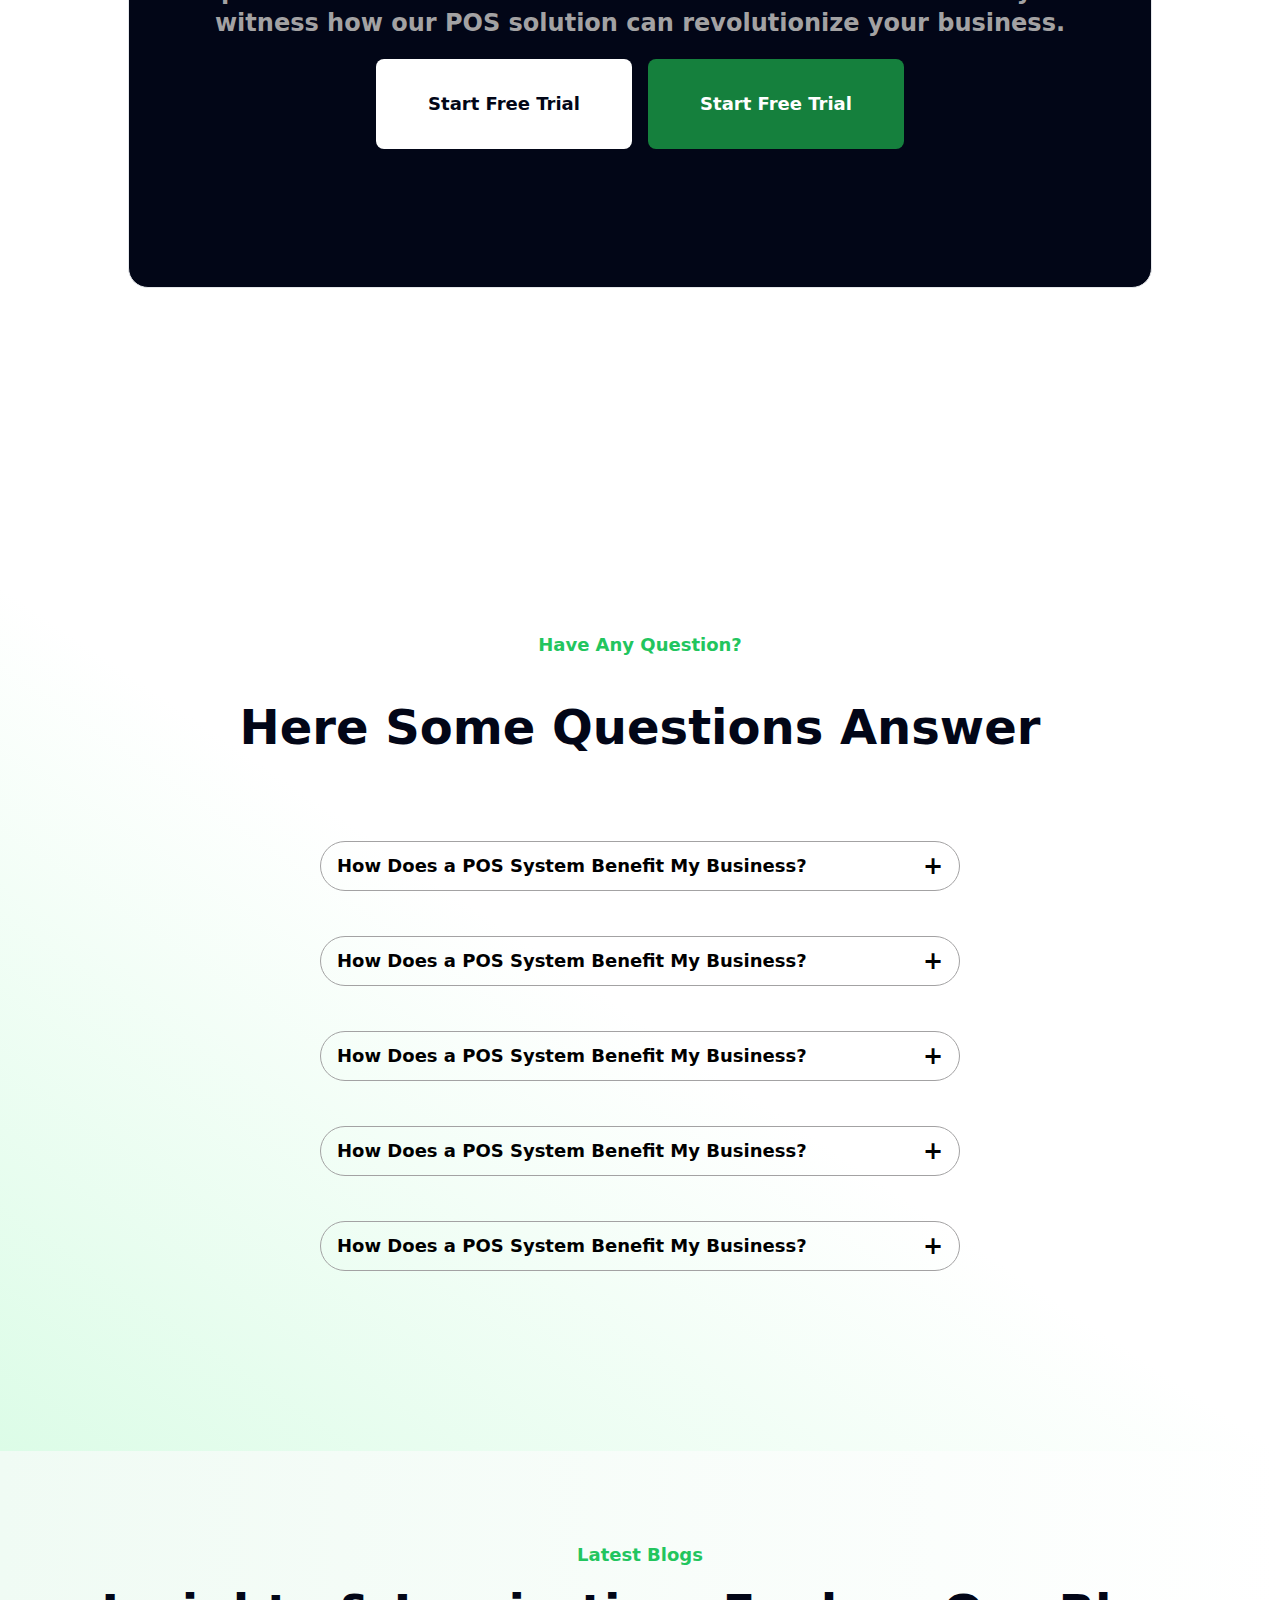
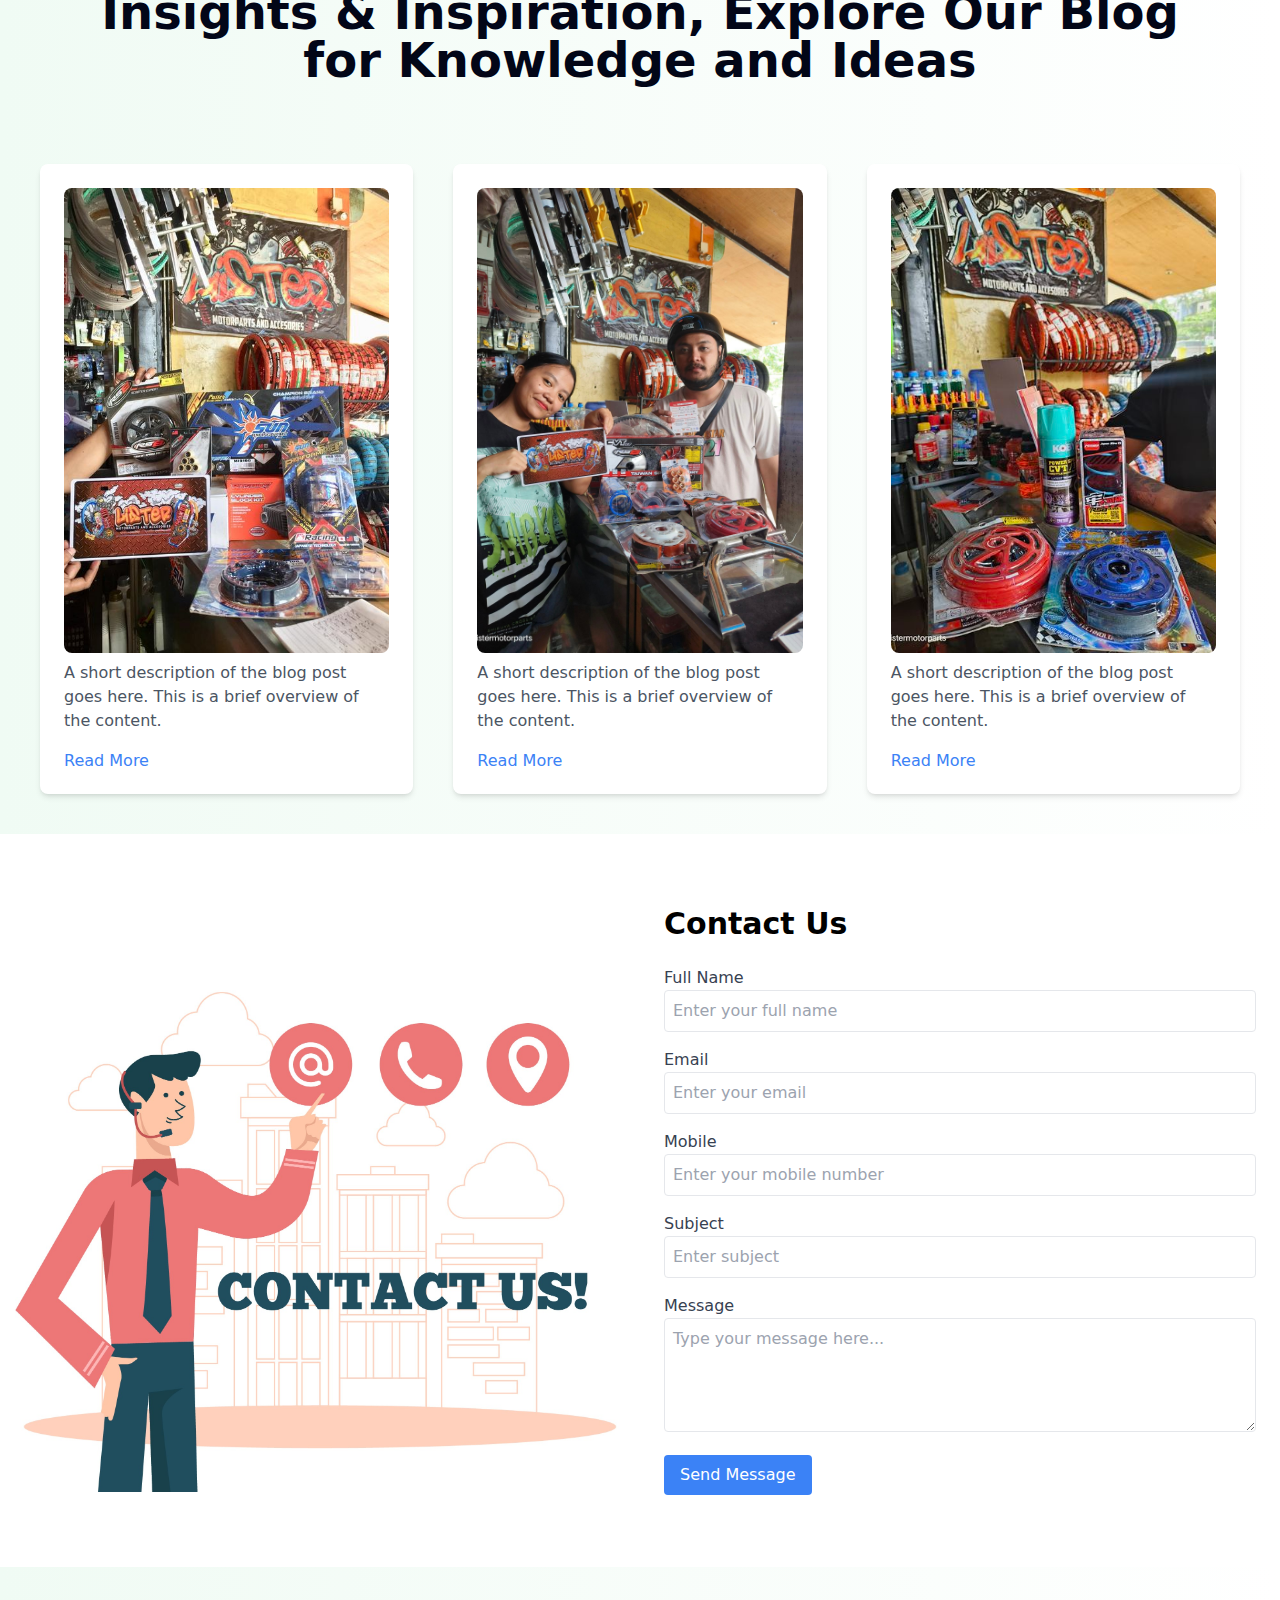
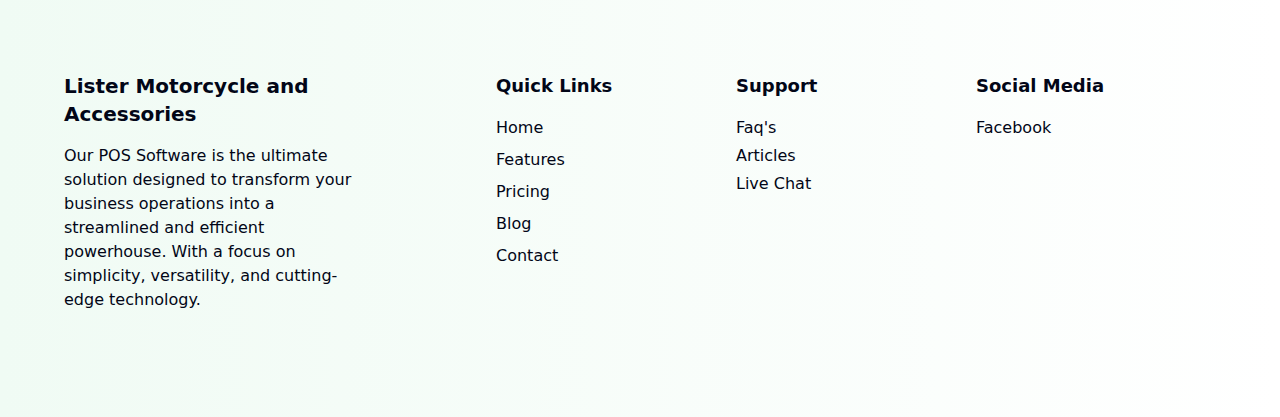
==== commit cf3fc8a3: "Add files via upload" ====
--- a/index.html
+++ b/index.html
@@ -1,443 +1,668 @@
-<!DOCTYPE html>
-<html lang="en">
-  <head>
-    <meta charset="UTF-8" />
-    <meta name="viewport" content="width=device-width, initial-scale=1.0" />
-    <link href="output.css" rel="stylesheet" />
-  </head>
-
-  <body class="p-0 m-0 bg-white">
-    <!--navbar-->
-    <nav
-      id="navbar"
-      class="bg-white visible shadow-md sticky top-0 w-full transition-opacity duration-300 ease-in-out z-50 h-[10vh] content-center"
-    >
-      <div
-        class="max-w-screen-xl container mx-auto px-4 flex items-center justify-between"
-      >
-        <button
-          id="menu"
-          class="text-2xl flex flex-col cursor-pointer md:hidden"
-        >
-          <span
-            class="h-[3px] w-[25px] bg-gray-800 my-[3px] transition-all duration-300"
-          ></span>
-          <span
-            class="h-[3px] w-[25px] bg-gray-800 my-[3px] transition-all duration-300"
-          ></span>
-          <span
-            class="h-[3px] w-[25px] bg-gray-800 my-[3px] transition-all duration-300"
-          ></span>
-        </button>
-        <div class="text-xl font-bold text-black hidden md:block">
-          Lister Motorcycle and Accessories
-        </div>
-        <div class="flex-1.5 text-left hidden md:block">
-          <ul id="nav-links" class="flex space-x-4">
-            <li>
-              <a
-                id="nav-home"
-                href="#home"
-                class="p-2.5 inline-block hover:underline hover:bg-transparent hover:text-green-500"
-                >Home</a
-              >
-            </li>
-            <li>
-              <a
-                id="nav-features"
-                href="#features"
-                class="p-2.5 inline-block hover:underline hover:bg-transparent hover:text-green-500"
-                >Features</a
-              >
-            </li>
-            <li>
-              <a
-                id="nav-pricing"
-                href="#pricing"
-                class="p-2.5 inline-block hover:underline hover:bg-transparent hover:text-green-500"
-                >Pricing</a
-              >
-            </li>
-            <li>
-              <a
-                id="nav-faq"
-                href="#faq"
-                class="p-2.5 inline-block hover:underline hover:bg-transparent hover:text-green-500"
-                >Faq</a
-              >
-            </li>
-            <li>
-              <a
-                id="nav-blog"
-                href="#blog"
-                class="p-2.5 inline-block hover:underline hover:bg-transparent hover:text-green-500"
-                >Blog</a
-              >
-            </li>
-            <li>
-              <a
-                id="nav-contact"
-                href="#contact"
-                class="p-2.5 inline-block hover:underline hover:bg-transparent hover:text-green-500"
-                >Contact</a
-              >
-            </li>
-          </ul>
-        </div>
-        <div class="space-x-4 hidden md:flex">
-          <a class="signup" href="signup.html">SignUp</a>
-          <a class="signin" href="signin.html">SignIn</a>
-        </div>
-      </div>
-    </nav>
-    <!--home-->
-    <section id="home" class="mt-[10vh] mb-[10vh]">
-      <div class="flex flex-col md:flex-row items-center justify-between">
-        <div class="flex-1">
-          <div class="mb-[5vh] mr-[5vw] ml-[5vw] mt-[5vh] md:mb-0">
-            <img src="lister.jpg" alt="lister" class="object-contain" />
-          </div>
-        </div>
-        <div class="flex-1 text-center md:text-left md:mb-0 ml-5">
-          <h2 class="text-4xl font-bold">
-            Transforming Your Motorcycle Shop Experience
-          </h2>
-          <p class="text-lg leading-8 text-gray-600 mt-10">
-            At our motorcycle shop, we're dedicated to providing you with the
-            best in motorcycles, parts, and service. Our knowledgeable team is
-            here to help you find the perfect ride and ensure it's in top
-            condition. With our extensive range of products and expert services,
-            we aim to enhance your motorcycling experience and keep you on the
-            road with confidence.
-          </p>
-        </div>
-      </div>
-    </section>
-
-    <!-- Features -->
-    <section id="features" class="mb-[30vh]">
-      <div class="feature">
-        <div
-          class="pt-[20vh] pb-[20vh] pr-[5vw] flex flex-col md:flex-row bg-gradient-to-r from-[#f8f8ff] to-transparent"
-        >
-          <div class="flex-1 text-center md:text-left md:mb-0 ml-5">
-            <h2 class="text-4xl font-bold text-inherit">
-              Rev Up Your Experience
-            </h2>
-            <p class="text-lg leading-8 text-gray-600 mt-10">
-              At Lister Motor Parts & Accessories, we're passionate about
-              delivering top-notch motorcycles, parts, and services tailored to
-              your riding needs. Our experienced team is dedicated to helping
-              you find the ideal bike and keeping it in peak condition. With our
-              wide selection of high-quality products and expert services, we're
-              here to elevate your motorcycling journey and ensure you're always
-              ready for the road.
-            </p>
-          </div>
-          <div class="flex-1 text-center md:text-left md:mb-0 ml-5">
-            <h2 class="text-4xl font-bold">Gear Up for Adventure</h2>
-            <p class="text-lg leading-8 text-gray-600 mt-10">
-              At At Lister Motor Parts & Accessories, we're dedicated to
-              providing exceptional motorcycles, parts, and service. Our skilled
-              team is here to guide you to your perfect bike and ensure it's
-              always road-ready. With our extensive inventory and expert care,
-              we aim to boost your motorcycling experience and keep you cruising
-              with confidence.
-            </p>
-          </div>
-          <div class="flex-1 text-center md:text-left md:mb-0 ml-5">
-            <h2 class="text-4xl font-bold">Ride with Confidence</h2>
-            <p class="text-lg leading-8 text-gray-600 mt-10">
-              Experience the difference with Lister Motor Parts & Accessories.
-              We pride ourselves on offering the best in motorcycles,
-              accessories, and maintenance. Our knowledgeable staff is here to
-              assist you in selecting the perfect ride and keeping it in top
-              shape. From our comprehensive product range to our professional
-              services, we're committed to enhancing your riding experience and
-              keeping you confidently on the road.
-            </p>
-          </div>
-        </div>
-        <div
-          class="flex flex-col md:flex-row items-center justify-between mt-[20vh]"
-        >
-          <div class="flex-1">
-            <div class="mb-[5vh] mr-[5vw] ml-[5vw] mt-[5vh]">
-              <img src="features.jpg" alt="lister" class="object-contain" />
-            </div>
-          </div>
-          <div class="flex-1 text-center md:text-left md:mb-0 ml-5">
-            <h2 class="text-4xl font-bold">
-              Transforming Your Motorcycle Shop Experience
-            </h2>
-            <p class="text-lg leading-8 text-gray-600 mt-10">
-              At our motorcycle shop, we're dedicated to providing you with the
-              best in motorcycles, parts, and service. Our knowledgeable team is
-              here to help you find the perfect ride and ensure it's in top
-              condition. With our extensive range of products and expert
-              services, we aim to enhance your motorcycling experience and keep
-              you on the road with confidence.
-            </p>
-          </div>
-        </div>
-        <div
-          class="flex flex-col md:flex-row items-center justify-between mt-[20vh]"
-        >
-          <div class="flex-1 text-center md:text-left md:mb-0 ml-5">
-            <h2 class="text-4xl font-bold">
-              Revamping Your Motorcycle Experience
-            </h2>
-            <p class="text-lg leading-8 text-gray-600 mt-10">
-              At our motorcycle shop, we're committed to offering a premium
-              selection of motorcycles, parts, and services to meet your every
-              need. Whether you're searching for the ideal bike or need
-              top-notch maintenance, our experienced team is here to guide you.
-              We provide a comprehensive range of products and expert services
-              designed to elevate your riding experience and keep your
-              motorcycle performing at its best. Trust us to deliver quality and
-              reliability, ensuring you're always ready for the road ahead.
-            </p>
-          </div>
-          <div class="flex-1">
-            <div class="mb-[5vh] mr-[5vw] ml-[5vw] mt-[5vh]">
-              <img src="sales.jpg" alt="lister" class="object-contain" />
-            </div>
-          </div>
-        </div>
-      </div>
-    </section>
-    <section id="pricing" class="pt-[10vh] pb-[10vh]">
-      <div class="mx-auto">
-        <h1
-          class="text-slate-950 font-bold text-[35px] text-center sm:text-[20px] md:text-[24px] lg:text-[28px] xl:text-[32px] mx-auto"
-        >
-          Our Pricing Transparent Pricing Plans, Find the Perfect Fit for Your
-          Needs
-        </h1>
-      </div>
-
-      <div class="mt-10 mb-52">
-        <div class="grid grid-cols-1 md:grid-cols-3 gap-8 max-w-6xl mx-auto">
-          <!-- Pricing Plan 1 -->
-          <div class="border rounded-lg shadow-lg p-6">
-            <h2 class="text-xl font-bold mb-4">Basic Plan</h2>
-            <p class="text-gray-700 mb-4">$19/month</p>
-            <ul class="text-gray-600 mb-6">
-              <li class="mb-2">Feature 1</li>
-              <li class="mb-2">Feature 2</li>
-              <li class="mb-2">Feature 3</li>
-            </ul>
-            <button
-              class="bg-blue-500 text-white py-2 px-4 rounded hover:bg-blue-600"
-            >
-              Get Started
-            </button>
-          </div>
-
-          <!-- Pricing Plan 2 -->
-          <div class="border rounded-lg shadow-lg p-6">
-            <h2 class="text-xl font-bold mb-4">Standard Plan</h2>
-            <p class="text-gray-700 mb-4">$49/month</p>
-            <ul class="text-gray-600 mb-6">
-              <li class="mb-2">Feature 1</li>
-              <li class="mb-2">Feature 2</li>
-              <li class="mb-2">Feature 3</li>
-            </ul>
-            <button
-              class="bg-blue-500 text-white py-2 px-4 rounded hover:bg-blue-600"
-            >
-              Get Started
-            </button>
-          </div>
-
-          <!-- Pricing Plan 3 -->
-          <div class="border rounded-lg shadow-lg p-6">
-            <h2 class="text-xl font-bold">Premium Plan</h2>
-            <p class="text-gray-700 mb-4">$99/month</p>
-            <ul class="text-gray-600 mb-6">
-              <li class="mb-2">Feature 1</li>
-              <li class="mb-2">Feature 2</li>
-              <li class="mb-2">Feature 3</li>
-            </ul>
-            <button
-              class="bg-blue-500 text-white py-2 px-4 rounded hover:bg-blue-600"
-            >
-              Get Started
-            </button>
-          </div>
-        </div>
-      </div>
-    </section>
-    <section id="faq" class="flex flex-col md:flex-col pt-[10vh]">
-      <div
-        class="flex flex-col justify-center border border-solid h-[60vh] w-[90vmax] sm:w-[85vw] md:w-[80vw] mx-auto bg-slate-950 rounded-[20px] p-4"
-      >
-        <h1
-          class="text-white font-bold text-[42px] text-9xl sm:text-2xl text-center md:text-4xl"
-        >
-          Upgrade Your Business with Our Cutting-Edge POS Solutions!
-        </h1>
-
-        <h2
-          class="font-semibold text-base sm:text-lg text-center text-[#a3a2a3] mt-2 md:text-2xl"
-        >
-          Experience the future of transactions! Schedule a demo today and
-          witness how our POS solution can revolutionize your business.
-        </h2>
-        <div
-          class="flex flex-col items-center justify-center mt-5 md:flex-row space-y-4 md:space-y-0 md:space-x-4"
-        >
-          <button
-            class="bg-white text-slate-950 h-[8vh] sm:h-[10vh] w-full sm:w-[60vw] md:w-[20vw] rounded-lg text-sm sm:text-base md:text-lg font-semibold"
-          >
-            Start Free Trial
-          </button>
-          <button
-            class="bg-green-700 text-white h-[8vh] sm:h-[10vh] w-full sm:w-[60vw] md:w-[20vw] rounded-lg text-sm sm:text-base md:text-lg font-semibold"
-          >
-            Start Free Trial
-          </button>
-        </div>
-      </div>
-      <div
-        class="flex flex-col bg-gradient-to-tr from-green-100 via-white to-white pb-[20vh]"
-      >
-        <h1 class="text-green-500 mt-[30vh] text-center font-semibold">
-          Have Any Question?
-        </h1>
-        <h2 class="text-slate-950 mt-[5vh] text-center text-5xl font-bold">
-          Here Some Questions Answer
-        </h2>
-
-        <div
-          class="container mx-auto mt-[5vh] max-w-[50vw] rounded-[2rem] border border-solid border-[#a3a2a3] text-center font-semibold text-lg"
-        >
-          <div
-            class="flex cursor-pointer items-center justify-between px-4 py-2"
-            onclick="toggleContent(this)"
-          >
-            <h2 class="text-lg font-semibold">
-              How Does a POS System Benefit My Business?
-            </h2>
-            <span class="text-2xl font-bold">+</span>
-          </div>
-          <div
-            class="content hidden max-h-0 overflow-hidden transition-max-height duration-300 ease-in-out text-[#646464] text-start mx-2"
-          >
-            <h3 class="pb-2">
-              To choose the right POS system, consider your business type, size,
-              budget, required features, and potential for future growth.
-              Research various options and read reviews to make an informed
-              decision. Purchases and rewarding customers with points,
-              discounts, or special offers.
-            </h3>
-          </div>
-        </div>
-
-        <div
-          class="container mx-auto mt-[5vh] max-w-[50vw] rounded-[2rem] border border-solid border-[#a3a2a3] text-center font-semibold text-lg"
-        >
-          <div
-            class="flex cursor-pointer items-center justify-between px-4 py-2"
-            onclick="toggleContent(this)"
-          >
-            <h2 class="text-lg font-semibold">
-              How Does a POS System Benefit My Business?
-            </h2>
-            <span class="text-2xl font-bold">+</span>
-          </div>
-          <div
-            class="content hidden max-h-0 overflow-hidden transition-max-height duration-300 ease-in-out text-[#646464] text-start mx-2"
-          >
-            <h3 class="pb-2">
-              To choose the right POS system, consider your business type, size,
-              budget, required features, and potential for future growth.
-              Research various options and read reviews to make an informed
-              decision. Purchases and rewarding customers with points,
-              discounts, or special offers.
-            </h3>
-          </div>
-        </div>
-
-        <div
-          class="container mx-auto mt-[5vh] max-w-[50vw] rounded-[2rem] border border-solid border-[#a3a2a3] text-center font-semibold text-lg"
-        >
-          <div
-            class="flex cursor-pointer items-center justify-between px-4 py-2"
-            onclick="toggleContent(this)"
-          >
-            <h2 class="text-lg font-semibold">
-              How Does a POS System Benefit My Business?
-            </h2>
-            <span class="text-2xl font-bold">+</span>
-          </div>
-          <div
-            class="content hidden max-h-0 overflow-hidden transition-max-height duration-300 ease-in-out text-[#646464] text-start mx-2"
-          >
-            <h3 class="pb-2">
-              To choose the right POS system, consider your business type, size,
-              budget, required features, and potential for future growth.
-              Research various options and read reviews to make an informed
-              decision. Purchases and rewarding customers with points,
-              discounts, or special offers.
-            </h3>
-          </div>
-        </div>
-
-        <div
-          class="container mx-auto mt-[5vh] max-w-[50vw] rounded-[2rem] border border-solid border-[#a3a2a3] text-center font-semibold text-lg"
-        >
-          <div
-            class="flex cursor-pointer items-center justify-between px-4 py-2"
-            onclick="toggleContent(this)"
-          >
-            <h2 class="text-lg font-semibold">
-              How Does a POS System Benefit My Business?
-            </h2>
-            <span class="text-2xl font-bold">+</span>
-          </div>
-          <div
-            class="content hidden max-h-0 overflow-hidden transition-max-height duration-300 ease-in-out text-[#646464] text-start mx-2"
-          >
-            <h3 class="pb-2">
-              To choose the right POS system, consider your business type, size,
-              budget, required features, and potential for future growth.
-              Research various options and read reviews to make an informed
-              decision. Purchases and rewarding customers with points,
-              discounts, or special offers.
-            </h3>
-          </div>
-        </div>
-
-        <div
-          class="container mx-auto mt-[5vh] max-w-[50vw] rounded-[2rem] border border-solid border-[#a3a2a3] text-center font-semibold text-lg"
-        >
-          <div
-            class="flex cursor-pointer items-center justify-between px-4 py-2"
-            onclick="toggleContent(this)"
-          >
-            <h2 class="text-lg font-semibold">
-              How Does a POS System Benefit My Business?
-            </h2>
-            <span class="text-2xl font-bold">+</span>
-          </div>
-          <div
-            class="content hidden max-h-0 overflow-hidden transition-max-height duration-300 ease-in-out text-[#646464] text-start mx-2"
-          >
-            <h3 class="pb-2">
-              To choose the right POS system, consider your business type, size,
-              budget, required features, and potential for future growth.
-              Research various options and read reviews to make an informed
-              decision. Purchases and rewarding customers with points,
-              discounts, or special offers.
-            </h3>
-          </div>
-        </div>
-
-        <!-- fcontainer -->
-      </div>
-    </section>
-
-    <script src="index.js"></script>
-  </body>
-</html>
+<!DOCTYPE html>
+<html lang="en">
+  <head>
+    <meta charset="UTF-8" />
+    <meta name="viewport" content="width=device-width, initial-scale=1.0" />
+    <link href="output.css" rel="stylesheet" />
+  </head>
+
+  <body class="p-0 m-0 bg-white">
+    <!--navbar-->
+    <nav
+      id="navbar"
+      class="bg-white visible shadow-md sticky top-0 w-full transition-opacity duration-300 ease-in-out z-50 h-[10vh] content-center"
+    >
+      <div
+        class="max-w-screen-xl container mx-auto px-4 flex items-center justify-between"
+      >
+        <button
+          id="menu"
+          class="text-2xl flex flex-col cursor-pointer md:hidden"
+        >
+          <span
+            class="h-[3px] w-[25px] bg-gray-800 my-[3px] transition-all duration-300"
+          ></span>
+          <span
+            class="h-[3px] w-[25px] bg-gray-800 my-[3px] transition-all duration-300"
+          ></span>
+          <span
+            class="h-[3px] w-[25px] bg-gray-800 my-[3px] transition-all duration-300"
+          ></span>
+        </button>
+        <div class="text-xl font-bold text-black hidden md:block">
+          Lister Motorcycle and Accessories
+        </div>
+        <div class="flex-1.5 text-left hidden md:block">
+          <ul id="nav-links" class="flex space-x-4">
+            <li>
+              <a
+                id="nav-home"
+                href="#home"
+                class="p-2.5 inline-block hover:underline hover:bg-transparent hover:text-green-500"
+                >Home</a
+              >
+            </li>
+            <li>
+              <a
+                id="nav-features"
+                href="#features"
+                class="p-2.5 inline-block hover:underline hover:bg-transparent hover:text-green-500"
+                >Features</a
+              >
+            </li>
+            <li>
+              <a
+                id="nav-pricing"
+                href="#pricing"
+                class="p-2.5 inline-block hover:underline hover:bg-transparent hover:text-green-500"
+                >Pricing</a
+              >
+            </li>
+            <li>
+              <a
+                id="nav-faq"
+                href="#faq"
+                class="p-2.5 inline-block hover:underline hover:bg-transparent hover:text-green-500"
+                >Faq</a
+              >
+            </li>
+            <li>
+              <a
+                id="nav-blog"
+                href="#blog"
+                class="p-2.5 inline-block hover:underline hover:bg-transparent hover:text-green-500"
+                >Blog</a
+              >
+            </li>
+            <li>
+              <a
+                id="nav-contact"
+                href="#contact"
+                class="p-2.5 inline-block hover:underline hover:bg-transparent hover:text-green-500"
+                >Contact</a
+              >
+            </li>
+          </ul>
+        </div>
+        <div class="space-x-4 hidden md:flex">
+          <a class="signup" href="signup.html">SignUp</a>
+          <a class="signin" href="signin.html">SignIn</a>
+        </div>
+      </div>
+    </nav>
+    <!--home-->
+    <section id="home" class="mt-[10vh] pb-[30vh]">
+      <div class="flex flex-col md:flex-row items-center justify-between">
+        <div class="flex-1">
+          <div class="mb-[5vh] mr-[5vw] ml-[5vw] mt-[5vh] md:mb-0">
+            <img src="lister.jpg" alt="lister" class="object-contain" />
+          </div>
+        </div>
+        <div class="flex-1 text-center md:text-left md:mb-0 ml-5">
+          <h2 class="text-4xl font-bold">
+            Transforming Your Motorcycle Shop Experience
+          </h2>
+          <p class="text-lg leading-8 text-gray-600 mt-10">
+            At our motorcycle shop, we're dedicated to providing you with the
+            best in motorcycles, parts, and service. Our knowledgeable team is
+            here to help you find the perfect ride and ensure it's in top
+            condition. With our extensive range of products and expert services,
+            we aim to enhance your motorcycling experience and keep you on the
+            road with confidence.
+          </p>
+        </div>
+      </div>
+    </section>
+
+    <!-- Features -->
+    <section id="features" class="mb-[30vh]">
+      <div class="feature">
+        <div
+          class="pt-[20vh] pb-[20vh] pr-[5vw] flex flex-col md:flex-row bg-gradient-to-r from-[#f8f8ff] to-transparent"
+        >
+          <div class="flex-1 text-center md:text-left md:mb-0 ml-5">
+            <h2 class="text-4xl font-bold text-inherit">
+              Rev Up Your Experience
+            </h2>
+            <p class="text-lg leading-8 text-gray-600 mt-10">
+              At Lister Motor Parts & Accessories, we're passionate about
+              delivering top-notch motorcycles, parts, and services tailored to
+              your riding needs. Our experienced team is dedicated to helping
+              you find the ideal bike and keeping it in peak condition. With our
+              wide selection of high-quality products and expert services, we're
+              here to elevate your motorcycling journey and ensure you're always
+              ready for the road.
+            </p>
+          </div>
+          <div class="flex-1 text-center md:text-left md:mb-0 ml-5">
+            <h2 class="text-4xl font-bold">Gear Up for Adventure</h2>
+            <p class="text-lg leading-8 text-gray-600 mt-10">
+              At At Lister Motor Parts & Accessories, we're dedicated to
+              providing exceptional motorcycles, parts, and service. Our skilled
+              team is here to guide you to your perfect bike and ensure it's
+              always road-ready. With our extensive inventory and expert care,
+              we aim to boost your motorcycling experience and keep you cruising
+              with confidence.
+            </p>
+          </div>
+          <div class="flex-1 text-center md:text-left md:mb-0 ml-5">
+            <h2 class="text-4xl font-bold">Ride with Confidence</h2>
+            <p class="text-lg leading-8 text-gray-600 mt-10">
+              Experience the difference with Lister Motor Parts & Accessories.
+              We pride ourselves on offering the best in motorcycles,
+              accessories, and maintenance. Our knowledgeable staff is here to
+              assist you in selecting the perfect ride and keeping it in top
+              shape. From our comprehensive product range to our professional
+              services, we're committed to enhancing your riding experience and
+              keeping you confidently on the road.
+            </p>
+          </div>
+        </div>
+        <div
+          class="flex flex-col md:flex-row items-center justify-between mt-[20vh]"
+        >
+          <div class="flex-1">
+            <div class="mb-[5vh] mr-[5vw] ml-[5vw] mt-[5vh]">
+              <img src="features.jpg" alt="lister" class="object-contain" />
+            </div>
+          </div>
+          <div class="flex-1 text-center md:text-left md:mb-0 ml-5">
+            <h2 class="text-4xl font-bold">
+              Transforming Your Motorcycle Shop Experience
+            </h2>
+            <p class="text-lg leading-8 text-gray-600 mt-10">
+              At our motorcycle shop, we're dedicated to providing you with the
+              best in motorcycles, parts, and service. Our knowledgeable team is
+              here to help you find the perfect ride and ensure it's in top
+              condition. With our extensive range of products and expert
+              services, we aim to enhance your motorcycling experience and keep
+              you on the road with confidence.
+            </p>
+          </div>
+        </div>
+        <div
+          class="flex flex-col md:flex-row items-center justify-between mt-[20vh]"
+        >
+          <div class="flex-1 text-center md:text-left md:mb-0 ml-5">
+            <h2 class="text-4xl font-bold">
+              Revamping Your Motorcycle Experience
+            </h2>
+            <p class="text-lg leading-8 text-gray-600 mt-10">
+              At our motorcycle shop, we're committed to offering a premium
+              selection of motorcycles, parts, and services to meet your every
+              need. Whether you're searching for the ideal bike or need
+              top-notch maintenance, our experienced team is here to guide you.
+              We provide a comprehensive range of products and expert services
+              designed to elevate your riding experience and keep your
+              motorcycle performing at its best. Trust us to deliver quality and
+              reliability, ensuring you're always ready for the road ahead.
+            </p>
+          </div>
+          <div class="flex-1">
+            <div class="mb-[5vh] mr-[5vw] ml-[5vw] mt-[5vh]">
+              <img src="sales.jpg" alt="lister" class="object-contain" />
+            </div>
+          </div>
+        </div>
+      </div>
+    </section>
+    <section id="pricing" class="pt-[10vh] pb-[10vh]">
+      <div class="mx-auto">
+        <h1
+          class="text-slate-950 font-bold text-[35px] text-center sm:text-[20px] md:text-[24px] lg:text-[28px] xl:text-[32px] mx-auto"
+        >
+          Our Pricing Transparent Pricing Plans, Find the Perfect Fit for Your
+          Needs
+        </h1>
+      </div>
+
+      <div class="mt-10 mb-52">
+        <div class="grid grid-cols-1 md:grid-cols-3 gap-8 max-w-6xl mx-auto">
+          <!-- Pricing Plan 1 -->
+          <div class="border rounded-lg shadow-lg p-6">
+            <h2 class="text-xl font-bold mb-4">Basic Plan</h2>
+            <p class="text-gray-700 mb-4">$19/month</p>
+            <ul class="text-gray-600 mb-6">
+              <li class="mb-2">Feature 1</li>
+              <li class="mb-2">Feature 2</li>
+              <li class="mb-2">Feature 3</li>
+            </ul>
+            <button
+              class="bg-blue-500 text-white py-2 px-4 rounded hover:bg-blue-600"
+            >
+              Get Started
+            </button>
+          </div>
+
+          <!-- Pricing Plan 2 -->
+          <div class="border rounded-lg shadow-lg p-6">
+            <h2 class="text-xl font-bold mb-4">Standard Plan</h2>
+            <p class="text-gray-700 mb-4">$49/month</p>
+            <ul class="text-gray-600 mb-6">
+              <li class="mb-2">Feature 1</li>
+              <li class="mb-2">Feature 2</li>
+              <li class="mb-2">Feature 3</li>
+            </ul>
+            <button
+              class="bg-blue-500 text-white py-2 px-4 rounded hover:bg-blue-600"
+            >
+              Get Started
+            </button>
+          </div>
+
+          <!-- Pricing Plan 3 -->
+          <div class="border rounded-lg shadow-lg p-6">
+            <h2 class="text-xl font-bold">Premium Plan</h2>
+            <p class="text-gray-700 mb-4">$99/month</p>
+            <ul class="text-gray-600 mb-6">
+              <li class="mb-2">Feature 1</li>
+              <li class="mb-2">Feature 2</li>
+              <li class="mb-2">Feature 3</li>
+            </ul>
+            <button
+              class="bg-blue-500 text-white py-2 px-4 rounded hover:bg-blue-600"
+            >
+              Get Started
+            </button>
+          </div>
+        </div>
+        <div
+          class="flex flex-col mt-[50vh] justify-center border border-solid h-[60vh] w-[90vmax] sm:w-[85vw] md:w-[80vw] mx-auto bg-slate-950 rounded-[20px] p-4"
+        >
+          <h1
+            class="text-white font-bold text-[42px] text-9xl sm:text-2xl text-center md:text-4xl"
+          >
+            Upgrade Your Business with Our Cutting-Edge POS Solutions!
+          </h1>
+
+          <h2
+            class="font-semibold text-base sm:text-lg text-center text-[#a3a2a3] mt-2 md:text-2xl"
+          >
+            Experience the future of transactions! Schedule a demo today and
+            witness how our POS solution can revolutionize your business.
+          </h2>
+          <div
+            class="flex flex-col items-center justify-center mt-5 md:flex-row space-y-4 md:space-y-0 md:space-x-4"
+          >
+            <button
+              class="bg-white text-slate-950 h-[8vh] sm:h-[10vh] w-full sm:w-[60vw] md:w-[20vw] rounded-lg text-sm sm:text-base md:text-lg font-semibold"
+            >
+              Start Free Trial
+            </button>
+            <button
+              class="bg-green-700 text-white h-[8vh] sm:h-[10vh] w-full sm:w-[60vw] md:w-[20vw] rounded-lg text-sm sm:text-base md:text-lg font-semibold"
+            >
+              Start Free Trial
+            </button>
+          </div>
+        </div>
+      </div>
+    </section>
+    <section id="faq" class="flex flex-col md:flex-col">
+      <div
+        class="flex flex-col bg-gradient-to-tr from-green-100 via-white to-white pb-[20vh]"
+      >
+        <h1
+          class="text-green-500 pt-[5vh] text-center font-semibold text-[18px]"
+        >
+          Have Any Question?
+        </h1>
+        <h2 class="text-slate-950 mt-[5vh] text-center text-5xl font-bold">
+          Here Some Questions Answer
+        </h2>
+
+        <div
+          class="container mx-auto mt-[10vh] max-w-[50vw] rounded-[2rem] border border-solid border-[#a3a2a3] text-center font-semibold text-lg"
+        >
+          <div
+            class="flex cursor-pointer items-center justify-between px-4 py-2"
+            onclick="toggleContent(this)"
+          >
+            <h2 class="text-lg font-semibold">
+              How Does a POS System Benefit My Business?
+            </h2>
+            <span class="text-2xl font-bold">+</span>
+          </div>
+          <div
+            class="content hidden max-h-0 overflow-hidden transition-max-height duration-300 ease-in-out text-[#646464] text-start mx-2"
+          >
+            <h3 class="pb-2">
+              To choose the right POS system, consider your business type, size,
+              budget, required features, and potential for future growth.
+              Research various options and read reviews to make an informed
+              decision. Purchases and rewarding customers with points,
+              discounts, or special offers.
+            </h3>
+          </div>
+        </div>
+
+        <div
+          class="container mx-auto mt-[5vh] max-w-[50vw] rounded-[2rem] border border-solid border-[#a3a2a3] text-center font-semibold text-lg"
+        >
+          <div
+            class="flex cursor-pointer items-center justify-between px-4 py-2"
+            onclick="toggleContent(this)"
+          >
+            <h2 class="text-lg font-semibold">
+              How Does a POS System Benefit My Business?
+            </h2>
+            <span class="text-2xl font-bold">+</span>
+          </div>
+          <div
+            class="content hidden max-h-0 overflow-hidden transition-max-height duration-300 ease-in-out text-[#646464] text-start mx-2"
+          >
+            <h3 class="pb-2">
+              To choose the right POS system, consider your business type, size,
+              budget, required features, and potential for future growth.
+              Research various options and read reviews to make an informed
+              decision. Purchases and rewarding customers with points,
+              discounts, or special offers.
+            </h3>
+          </div>
+        </div>
+
+        <div
+          class="container mx-auto mt-[5vh] max-w-[50vw] rounded-[2rem] border border-solid border-[#a3a2a3] text-center font-semibold text-lg"
+        >
+          <div
+            class="flex cursor-pointer items-center justify-between px-4 py-2"
+            onclick="toggleContent(this)"
+          >
+            <h2 class="text-lg font-semibold">
+              How Does a POS System Benefit My Business?
+            </h2>
+            <span class="text-2xl font-bold">+</span>
+          </div>
+          <div
+            class="content hidden max-h-0 overflow-hidden transition-max-height duration-300 ease-in-out text-[#646464] text-start mx-2"
+          >
+            <h3 class="pb-2">
+              To choose the right POS system, consider your business type, size,
+              budget, required features, and potential for future growth.
+              Research various options and read reviews to make an informed
+              decision. Purchases and rewarding customers with points,
+              discounts, or special offers.
+            </h3>
+          </div>
+        </div>
+
+        <div
+          class="container mx-auto mt-[5vh] max-w-[50vw] rounded-[2rem] border border-solid border-[#a3a2a3] text-center font-semibold text-lg"
+        >
+          <div
+            class="flex cursor-pointer items-center justify-between px-4 py-2"
+            onclick="toggleContent(this)"
+          >
+            <h2 class="text-lg font-semibold">
+              How Does a POS System Benefit My Business?
+            </h2>
+            <span class="text-2xl font-bold">+</span>
+          </div>
+          <div
+            class="content hidden max-h-0 overflow-hidden transition-max-height duration-300 ease-in-out text-[#646464] text-start mx-2"
+          >
+            <h3 class="pb-2">
+              To choose the right POS system, consider your business type, size,
+              budget, required features, and potential for future growth.
+              Research various options and read reviews to make an informed
+              decision. Purchases and rewarding customers with points,
+              discounts, or special offers.
+            </h3>
+          </div>
+        </div>
+
+        <div
+          class="container mx-auto mt-[5vh] max-w-[50vw] rounded-[2rem] border border-solid border-[#a3a2a3] text-center font-semibold text-lg"
+        >
+          <div
+            class="flex cursor-pointer items-center justify-between px-4 py-2"
+            onclick="toggleContent(this)"
+          >
+            <h2 class="text-lg font-semibold">
+              How Does a POS System Benefit My Business?
+            </h2>
+            <span class="text-2xl font-bold">+</span>
+          </div>
+          <div
+            class="content hidden max-h-0 overflow-hidden transition-max-height duration-300 ease-in-out text-[#646464] text-start mx-2"
+          >
+            <h3 class="pb-2">
+              To choose the right POS system, consider your business type, size,
+              budget, required features, and potential for future growth.
+              Research various options and read reviews to make an informed
+              decision. Purchases and rewarding customers with points,
+              discounts, or special offers.
+            </h3>
+          </div>
+        </div>
+
+        <!-- fcontainer -->
+      </div>
+    </section>
+    <section
+      id="blog"
+      class="bg-gradient-to-r from-[#f0fbf4] from-[0.01%] to-[rgba(240,251,244,0)] to-[99.99%] h-full"
+    >
+      <div class="fex flex-col pt-[10vh]">
+        <h1 class="text-green-500 text-center font-semibold text-[18px]">
+          Latest Blogs
+        </h1>
+        <h2
+          class="text-slate-950 text-center text-5xl font-bold p-20 pt-5 pb-5"
+        >
+          Insights & Inspiration, Explore Our Blog for Knowledge and Ideas
+        </h2>
+        <div class="flex flex-row justify-center items-center p-10 space-x-10">
+          <div class="bg-white rounded-lg shadow-md p-6 mt-5 h-[70vh]">
+            <img
+              src="bp1.jpg"
+              alt="Blog Post Title 1"
+              class="w-full h-[80%] object-cover rounded-lg mb-2"
+            />
+            <p class="text-gray-600 mb-4">
+              A short description of the blog post goes here. This is a brief
+              overview of the content.
+            </p>
+            <a
+              href="https://www.facebook.com/share/p/5aMu2fEi8nS2xcXT/"
+              class="text-blue-500 hover:underline"
+              target="_blank"
+              rel="noopener noreferrer"
+              >Read More</a
+            >
+          </div>
+
+          <div class="bg-white rounded-lg shadow-md p-6 mt-5 h-[70vh]">
+            <img
+              src="bp2.jpg"
+              alt="Blog Post Title 2"
+              class="w-full h-[80%] object-cover rounded-lg mb-2"
+            />
+            <p class="text-gray-600 mb-4">
+              A short description of the blog post goes here. This is a brief
+              overview of the content.
+            </p>
+            <a
+              href="https://www.facebook.com/share/p/aPGqbJwg1CLKqBdr/"
+              class="text-blue-500 hover:underline"
+              target="_blank"
+              rel="noopener noreferrer"
+              >Read More</a
+            >
+          </div>
+          <div class="bg-white rounded-lg shadow-md p-6 mt-5 h-[70vh]">
+            <img
+              src="bp3.jpg"
+              alt="Blog Post Title 3"
+              class="w-full h-[80%] object-cover rounded-lg mb-2"
+            />
+            <p class="text-gray-600 mb-4">
+              A short description of the blog post goes here. This is a brief
+              overview of the content.
+            </p>
+            <a
+              href="https://www.facebook.com/share/p/1saAiz9XDr3W5EUL/"
+              class="text-blue-500 hover:underline"
+              target="_blank"
+              rel="noopener noreferrer"
+            >
+              Read More
+            </a>
+          </div>
+        </div>
+      </div>
+    </section>
+    <section id="contact" class="flex flex-row items-center py-12">
+      <div class="w-1/2">
+        <img
+          src="contactus.jpg"
+          alt="Contact Us"
+          class="w-full h-full object-fill rounded-lg"
+        />
+      </div>
+      <div class="w-1/2 p-6">
+        <h2 class="text-3xl font-bold mb-6">Contact Us</h2>
+        <form>
+          <div class="mb-4">
+            <label for="fullName" class="block text-gray-700">Full Name</label>
+            <input
+              type="text"
+              id="fullName"
+              class="w-full p-2 border rounded"
+              placeholder="Enter your full name"
+              required
+            />
+          </div>
+          <div class="mb-4">
+            <label for="email" class="block text-gray-700">Email</label>
+            <input
+              type="email"
+              id="email"
+              class="w-full p-2 border rounded"
+              placeholder="Enter your email"
+              required
+            />
+          </div>
+          <div class="mb-4">
+            <label for="mobile" class="block text-gray-700">Mobile</label>
+            <input
+              type="tel"
+              id="mobile"
+              class="w-full p-2 border rounded"
+              placeholder="Enter your mobile number"
+              required
+            />
+          </div>
+          <div class="mb-4">
+            <label for="subject" class="block text-gray-700">Subject</label>
+            <input
+              type="text"
+              id="subject"
+              class="w-full p-2 border rounded"
+              placeholder="Enter subject"
+              required
+            />
+          </div>
+          <div class="mb-4">
+            <label for="message" class="block text-gray-700">Message</label>
+            <textarea
+              id="message"
+              class="w-full p-2 border rounded"
+              rows="4"
+              placeholder="Type your message here..."
+              required
+            ></textarea>
+          </div>
+          <button
+            type="submit"
+            class="bg-blue-500 text-white py-2 px-4 rounded hover:bg-blue-600"
+          >
+            Send Message
+          </button>
+        </form>
+      </div>
+    </section>
+
+    <footer
+      class="bg-gradient-to-r from-[#f0fbf4] from-[0.01%] to-[rgba(240,251,244,0)] to-[99.99%] h-[50vh] flex flex-col justify-center"
+    >
+      <div class="container mx-auto text-start pl-[5vw]">
+        <div class="flex flex-wrap justify-between z-10 space-y-6 md:space-y-0">
+          <div class="w-full md:w-1/4 flex-shrink-0">
+            <h1 class="text-xl font-bold text-slate-950 hidden md:block pb-4">
+              Lister Motorcycle and Accessories
+            </h1>
+            <p class="text-slate-950">
+              Our POS Software is the ultimate solution designed to transform
+              your business operations into a streamlined and efficient
+              powerhouse. With a focus on simplicity, versatility, and
+              cutting-edge technology.
+            </p>
+          </div>
+          <div class="w-full md:w-1/4 flex-shrink-0 pl-[10vw]">
+            <h2 class="text-lg font-bold mb-4 text-slate-950">Quick Links</h2>
+            <ul class="space-y-2">
+              <li>
+                <a href="#" class="text-slate-950 no-underline hover:underline"
+                  >Home</a
+                >
+              </li>
+              <li>
+                <a href="#" class="text-slate-950 no-underline hover:underline"
+                  >Features</a
+                >
+              </li>
+              <li>
+                <a href="#" class="text-slate-950 no-underline hover:underline"
+                  >Pricing</a
+                >
+              </li>
+              <li>
+                <a href="#" class="text-slate-950 no-underline hover:underline"
+                  >Blog</a
+                >
+              </li>
+              <li>
+                <a href="#" class="text-slate-950 no-underline hover:underline"
+                  >Contact</a
+                >
+              </li>
+            </ul>
+          </div>
+          <div class="w-full md:w-1/4 flex-shrink-0 pl-[5vw]">
+            <h2 class="text-lg font-bold mb-4 text-slate-950">Support</h2>
+            <ul class="space-y-1">
+              <li>
+                <a href="#" class="text-slate-950 no-underline hover:underline"
+                  >Faq's</a
+                >
+              </li>
+              <li>
+                <a href="#" class="text-slate-950 no-underline hover:underline"
+                  >Articles</a
+                >
+              </li>
+              <li>
+                <a href="#" class="text-slate-950 no-underline hover:underline"
+                  >Live Chat</a
+                >
+              </li>
+            </ul>
+          </div>
+          <div class="w-full md:w-1/4 flex-shrink-0">
+            <h2 class="text-lg font-bold mb-4 text-slate-950">Social Media</h2>
+            <ul class="space-y-2">
+              <li>
+                <a href="#" class="text-slate-950 no-underline hover:underline"
+                  >Facebook</a
+                >
+              </li>
+            </ul>
+          </div>
+        </div>
+      </div>
+    </footer>
+
+    <script src="index.js"></script>
+  </body>
+</html>
--- a/output.css
+++ b/output.css
@@ -1,5 +1,113 @@
-/*
-! tailwindcss v3.4.10 | MIT License | https://tailwindcss.com
+*, ::before, ::after {
+  --tw-border-spacing-x: 0;
+  --tw-border-spacing-y: 0;
+  --tw-translate-x: 0;
+  --tw-translate-y: 0;
+  --tw-rotate: 0;
+  --tw-skew-x: 0;
+  --tw-skew-y: 0;
+  --tw-scale-x: 1;
+  --tw-scale-y: 1;
+  --tw-pan-x:  ;
+  --tw-pan-y:  ;
+  --tw-pinch-zoom:  ;
+  --tw-scroll-snap-strictness: proximity;
+  --tw-gradient-from-position:  ;
+  --tw-gradient-via-position:  ;
+  --tw-gradient-to-position:  ;
+  --tw-ordinal:  ;
+  --tw-slashed-zero:  ;
+  --tw-numeric-figure:  ;
+  --tw-numeric-spacing:  ;
+  --tw-numeric-fraction:  ;
+  --tw-ring-inset:  ;
+  --tw-ring-offset-width: 0px;
+  --tw-ring-offset-color: #fff;
+  --tw-ring-color: rgb(59 130 246 / 0.5);
+  --tw-ring-offset-shadow: 0 0 #0000;
+  --tw-ring-shadow: 0 0 #0000;
+  --tw-shadow: 0 0 #0000;
+  --tw-shadow-colored: 0 0 #0000;
+  --tw-blur:  ;
+  --tw-brightness:  ;
+  --tw-contrast:  ;
+  --tw-grayscale:  ;
+  --tw-hue-rotate:  ;
+  --tw-invert:  ;
+  --tw-saturate:  ;
+  --tw-sepia:  ;
+  --tw-drop-shadow:  ;
+  --tw-backdrop-blur:  ;
+  --tw-backdrop-brightness:  ;
+  --tw-backdrop-contrast:  ;
+  --tw-backdrop-grayscale:  ;
+  --tw-backdrop-hue-rotate:  ;
+  --tw-backdrop-invert:  ;
+  --tw-backdrop-opacity:  ;
+  --tw-backdrop-saturate:  ;
+  --tw-backdrop-sepia:  ;
+  --tw-contain-size:  ;
+  --tw-contain-layout:  ;
+  --tw-contain-paint:  ;
+  --tw-contain-style:  ;
+}
+
+::backdrop {
+  --tw-border-spacing-x: 0;
+  --tw-border-spacing-y: 0;
+  --tw-translate-x: 0;
+  --tw-translate-y: 0;
+  --tw-rotate: 0;
+  --tw-skew-x: 0;
+  --tw-skew-y: 0;
+  --tw-scale-x: 1;
+  --tw-scale-y: 1;
+  --tw-pan-x:  ;
+  --tw-pan-y:  ;
+  --tw-pinch-zoom:  ;
+  --tw-scroll-snap-strictness: proximity;
+  --tw-gradient-from-position:  ;
+  --tw-gradient-via-position:  ;
+  --tw-gradient-to-position:  ;
+  --tw-ordinal:  ;
+  --tw-slashed-zero:  ;
+  --tw-numeric-figure:  ;
+  --tw-numeric-spacing:  ;
+  --tw-numeric-fraction:  ;
+  --tw-ring-inset:  ;
+  --tw-ring-offset-width: 0px;
+  --tw-ring-offset-color: #fff;
+  --tw-ring-color: rgb(59 130 246 / 0.5);
+  --tw-ring-offset-shadow: 0 0 #0000;
+  --tw-ring-shadow: 0 0 #0000;
+  --tw-shadow: 0 0 #0000;
+  --tw-shadow-colored: 0 0 #0000;
+  --tw-blur:  ;
+  --tw-brightness:  ;
+  --tw-contrast:  ;
+  --tw-grayscale:  ;
+  --tw-hue-rotate:  ;
+  --tw-invert:  ;
+  --tw-saturate:  ;
+  --tw-sepia:  ;
+  --tw-drop-shadow:  ;
+  --tw-backdrop-blur:  ;
+  --tw-backdrop-brightness:  ;
+  --tw-backdrop-contrast:  ;
+  --tw-backdrop-grayscale:  ;
+  --tw-backdrop-hue-rotate:  ;
+  --tw-backdrop-invert:  ;
+  --tw-backdrop-opacity:  ;
+  --tw-backdrop-saturate:  ;
+  --tw-backdrop-sepia:  ;
+  --tw-contain-size:  ;
+  --tw-contain-layout:  ;
+  --tw-contain-paint:  ;
+  --tw-contain-style:  ;
+}
+
+/*
+! tailwindcss v3.4.12 | MIT License | https://tailwindcss.com
 */
 
 /*
@@ -44,7 +152,7 @@
   -moz-tab-size: 4;
   /* 3 */
   -o-tab-size: 4;
-  tab-size: 4;
+     tab-size: 4;
   /* 3 */
   font-family: ui-sans-serif, system-ui, sans-serif, "Apple Color Emoji", "Segoe UI Emoji", "Segoe UI Symbol", "Noto Color Emoji";
   /* 4 */
@@ -89,7 +197,7 @@
 
 abbr:where([title]) {
   -webkit-text-decoration: underline dotted;
-  text-decoration: underline dotted;
+          text-decoration: underline dotted;
 }
 
 /*
@@ -378,8 +486,7 @@
 2. Set the default placeholder color to the user's configured gray 400 color.
 */
 
-input::-moz-placeholder,
-textarea::-moz-placeholder {
+input::-moz-placeholder, textarea::-moz-placeholder {
   opacity: 1;
   /* 1 */
   color: #9ca3af;
@@ -447,365 +554,6 @@
   display: none;
 }
 
-[type='text'],
-input:where(:not([type])),
-[type='email'],
-[type='url'],
-[type='password'],
-[type='number'],
-[type='date'],
-[type='datetime-local'],
-[type='month'],
-[type='search'],
-[type='tel'],
-[type='time'],
-[type='week'],
-[multiple],
-textarea,
-select {
-  -webkit-appearance: none;
-  -moz-appearance: none;
-  appearance: none;
-  background-color: #fff;
-  border-color: #6b7280;
-  border-width: 1px;
-  border-radius: 0px;
-  padding-top: 0.5rem;
-  padding-right: 0.75rem;
-  padding-bottom: 0.5rem;
-  padding-left: 0.75rem;
-  font-size: 1rem;
-  line-height: 1.5rem;
-  --tw-shadow: 0 0 #0000;
-}
-
-[type='text']:focus,
-input:where(:not([type])):focus,
-[type='email']:focus,
-[type='url']:focus,
-[type='password']:focus,
-[type='number']:focus,
-[type='date']:focus,
-[type='datetime-local']:focus,
-[type='month']:focus,
-[type='search']:focus,
-[type='tel']:focus,
-[type='time']:focus,
-[type='week']:focus,
-[multiple]:focus,
-textarea:focus,
-select:focus {
-  outline: 2px solid transparent;
-  outline-offset: 2px;
-  --tw-ring-inset: var(--tw-empty,
-      /*!*/
-      /*!*/
-    );
-  --tw-ring-offset-width: 0px;
-  --tw-ring-offset-color: #fff;
-  --tw-ring-color: #2563eb;
-  --tw-ring-offset-shadow: var(--tw-ring-inset) 0 0 0 var(--tw-ring-offset-width) var(--tw-ring-offset-color);
-  --tw-ring-shadow: var(--tw-ring-inset) 0 0 0 calc(1px + var(--tw-ring-offset-width)) var(--tw-ring-color);
-  box-shadow: var(--tw-ring-offset-shadow), var(--tw-ring-shadow), var(--tw-shadow);
-  border-color: #2563eb;
-}
-
-input::-moz-placeholder,
-textarea::-moz-placeholder {
-  color: #6b7280;
-  opacity: 1;
-}
-
-input::placeholder,
-textarea::placeholder {
-  color: #6b7280;
-  opacity: 1;
-}
-
-::-webkit-datetime-edit-fields-wrapper {
-  padding: 0;
-}
-
-::-webkit-date-and-time-value {
-  min-height: 1.5em;
-  text-align: inherit;
-}
-
-::-webkit-datetime-edit {
-  display: inline-flex;
-}
-
-::-webkit-datetime-edit,
-::-webkit-datetime-edit-year-field,
-::-webkit-datetime-edit-month-field,
-::-webkit-datetime-edit-day-field,
-::-webkit-datetime-edit-hour-field,
-::-webkit-datetime-edit-minute-field,
-::-webkit-datetime-edit-second-field,
-::-webkit-datetime-edit-millisecond-field,
-::-webkit-datetime-edit-meridiem-field {
-  padding-top: 0;
-  padding-bottom: 0;
-}
-
-select {
-  background-image: url("data:image/svg+xml,%3csvg xmlns='http://www.w3.org/2000/svg' fill='none' viewBox='0 0 20 20'%3e%3cpath stroke='%236b7280' stroke-linecap='round' stroke-linejoin='round' stroke-width='1.5' d='M6 8l4 4 4-4'/%3e%3c/svg%3e");
-  background-position: right 0.5rem center;
-  background-repeat: no-repeat;
-  background-size: 1.5em 1.5em;
-  padding-right: 2.5rem;
-  -webkit-print-color-adjust: exact;
-  print-color-adjust: exact;
-}
-
-[multiple],
-[size]:where(select:not([size="1"])) {
-  background-image: initial;
-  background-position: initial;
-  background-repeat: unset;
-  background-size: initial;
-  padding-right: 0.75rem;
-  -webkit-print-color-adjust: unset;
-  print-color-adjust: unset;
-}
-
-[type='checkbox'],
-[type='radio'] {
-  -webkit-appearance: none;
-  -moz-appearance: none;
-  appearance: none;
-  padding: 0;
-  -webkit-print-color-adjust: exact;
-  print-color-adjust: exact;
-  display: inline-block;
-  vertical-align: middle;
-  background-origin: border-box;
-  -webkit-user-select: none;
-  -moz-user-select: none;
-  user-select: none;
-  flex-shrink: 0;
-  height: 1rem;
-  width: 1rem;
-  color: #2563eb;
-  background-color: #fff;
-  border-color: #6b7280;
-  border-width: 1px;
-  --tw-shadow: 0 0 #0000;
-}
-
-[type='checkbox'] {
-  border-radius: 0px;
-}
-
-[type='radio'] {
-  border-radius: 100%;
-}
-
-[type='checkbox']:focus,
-[type='radio']:focus {
-  outline: 2px solid transparent;
-  outline-offset: 2px;
-  --tw-ring-inset: var(--tw-empty,
-      /*!*/
-      /*!*/
-    );
-  --tw-ring-offset-width: 2px;
-  --tw-ring-offset-color: #fff;
-  --tw-ring-color: #2563eb;
-  --tw-ring-offset-shadow: var(--tw-ring-inset) 0 0 0 var(--tw-ring-offset-width) var(--tw-ring-offset-color);
-  --tw-ring-shadow: var(--tw-ring-inset) 0 0 0 calc(2px + var(--tw-ring-offset-width)) var(--tw-ring-color);
-  box-shadow: var(--tw-ring-offset-shadow), var(--tw-ring-shadow), var(--tw-shadow);
-}
-
-[type='checkbox']:checked,
-[type='radio']:checked {
-  border-color: transparent;
-  background-color: currentColor;
-  background-size: 100% 100%;
-  background-position: center;
-  background-repeat: no-repeat;
-}
-
-[type='checkbox']:checked {
-  background-image: url("data:image/svg+xml,%3csvg viewBox='0 0 16 16' fill='white' xmlns='http://www.w3.org/2000/svg'%3e%3cpath d='M12.207 4.793a1 1 0 010 1.414l-5 5a1 1 0 01-1.414 0l-2-2a1 1 0 011.414-1.414L6.5 9.086l4.293-4.293a1 1 0 011.414 0z'/%3e%3c/svg%3e");
-}
-
-@media (forced-colors: active) {
-  [type='checkbox']:checked {
-    -webkit-appearance: auto;
-    -moz-appearance: auto;
-    appearance: auto;
-  }
-}
-
-[type='radio']:checked {
-  background-image: url("data:image/svg+xml,%3csvg viewBox='0 0 16 16' fill='white' xmlns='http://www.w3.org/2000/svg'%3e%3ccircle cx='8' cy='8' r='3'/%3e%3c/svg%3e");
-}
-
-@media (forced-colors: active) {
-  [type='radio']:checked {
-    -webkit-appearance: auto;
-    -moz-appearance: auto;
-    appearance: auto;
-  }
-}
-
-[type='checkbox']:checked:hover,
-[type='checkbox']:checked:focus,
-[type='radio']:checked:hover,
-[type='radio']:checked:focus {
-  border-color: transparent;
-  background-color: currentColor;
-}
-
-[type='checkbox']:indeterminate {
-  background-image: url("data:image/svg+xml,%3csvg xmlns='http://www.w3.org/2000/svg' fill='none' viewBox='0 0 16 16'%3e%3cpath stroke='white' stroke-linecap='round' stroke-linejoin='round' stroke-width='2' d='M4 8h8'/%3e%3c/svg%3e");
-  border-color: transparent;
-  background-color: currentColor;
-  background-size: 100% 100%;
-  background-position: center;
-  background-repeat: no-repeat;
-}
-
-@media (forced-colors: active) {
-  [type='checkbox']:indeterminate {
-    -webkit-appearance: auto;
-    -moz-appearance: auto;
-    appearance: auto;
-  }
-}
-
-[type='checkbox']:indeterminate:hover,
-[type='checkbox']:indeterminate:focus {
-  border-color: transparent;
-  background-color: currentColor;
-}
-
-[type='file'] {
-  background: unset;
-  border-color: inherit;
-  border-width: 0;
-  border-radius: 0;
-  padding: 0;
-  font-size: unset;
-  line-height: inherit;
-}
-
-[type='file']:focus {
-  outline: 1px solid ButtonText;
-  outline: 1px auto -webkit-focus-ring-color;
-}
-
-*,
-::before,
-::after {
-  --tw-border-spacing-x: 0;
-  --tw-border-spacing-y: 0;
-  --tw-translate-x: 0;
-  --tw-translate-y: 0;
-  --tw-rotate: 0;
-  --tw-skew-x: 0;
-  --tw-skew-y: 0;
-  --tw-scale-x: 1;
-  --tw-scale-y: 1;
-  --tw-pan-x: ;
-  --tw-pan-y: ;
-  --tw-pinch-zoom: ;
-  --tw-scroll-snap-strictness: proximity;
-  --tw-gradient-from-position: ;
-  --tw-gradient-via-position: ;
-  --tw-gradient-to-position: ;
-  --tw-ordinal: ;
-  --tw-slashed-zero: ;
-  --tw-numeric-figure: ;
-  --tw-numeric-spacing: ;
-  --tw-numeric-fraction: ;
-  --tw-ring-inset: ;
-  --tw-ring-offset-width: 0px;
-  --tw-ring-offset-color: #fff;
-  --tw-ring-color: rgb(59 130 246 / 0.5);
-  --tw-ring-offset-shadow: 0 0 #0000;
-  --tw-ring-shadow: 0 0 #0000;
-  --tw-shadow: 0 0 #0000;
-  --tw-shadow-colored: 0 0 #0000;
-  --tw-blur: ;
-  --tw-brightness: ;
-  --tw-contrast: ;
-  --tw-grayscale: ;
-  --tw-hue-rotate: ;
-  --tw-invert: ;
-  --tw-saturate: ;
-  --tw-sepia: ;
-  --tw-drop-shadow: ;
-  --tw-backdrop-blur: ;
-  --tw-backdrop-brightness: ;
-  --tw-backdrop-contrast: ;
-  --tw-backdrop-grayscale: ;
-  --tw-backdrop-hue-rotate: ;
-  --tw-backdrop-invert: ;
-  --tw-backdrop-opacity: ;
-  --tw-backdrop-saturate: ;
-  --tw-backdrop-sepia: ;
-  --tw-contain-size: ;
-  --tw-contain-layout: ;
-  --tw-contain-paint: ;
-  --tw-contain-style: ;
-}
-
-::backdrop {
-  --tw-border-spacing-x: 0;
-  --tw-border-spacing-y: 0;
-  --tw-translate-x: 0;
-  --tw-translate-y: 0;
-  --tw-rotate: 0;
-  --tw-skew-x: 0;
-  --tw-skew-y: 0;
-  --tw-scale-x: 1;
-  --tw-scale-y: 1;
-  --tw-pan-x: ;
-  --tw-pan-y: ;
-  --tw-pinch-zoom: ;
-  --tw-scroll-snap-strictness: proximity;
-  --tw-gradient-from-position: ;
-  --tw-gradient-via-position: ;
-  --tw-gradient-to-position: ;
-  --tw-ordinal: ;
-  --tw-slashed-zero: ;
-  --tw-numeric-figure: ;
-  --tw-numeric-spacing: ;
-  --tw-numeric-fraction: ;
-  --tw-ring-inset: ;
-  --tw-ring-offset-width: 0px;
-  --tw-ring-offset-color: #fff;
-  --tw-ring-color: rgb(59 130 246 / 0.5);
-  --tw-ring-offset-shadow: 0 0 #0000;
-  --tw-ring-shadow: 0 0 #0000;
-  --tw-shadow: 0 0 #0000;
-  --tw-shadow-colored: 0 0 #0000;
-  --tw-blur: ;
-  --tw-brightness: ;
-  --tw-contrast: ;
-  --tw-grayscale: ;
-  --tw-hue-rotate: ;
-  --tw-invert: ;
-  --tw-saturate: ;
-  --tw-sepia: ;
-  --tw-drop-shadow: ;
-  --tw-backdrop-blur: ;
-  --tw-backdrop-brightness: ;
-  --tw-backdrop-contrast: ;
-  --tw-backdrop-grayscale: ;
-  --tw-backdrop-hue-rotate: ;
-  --tw-backdrop-invert: ;
-  --tw-backdrop-opacity: ;
-  --tw-backdrop-saturate: ;
-  --tw-backdrop-sepia: ;
-  --tw-contain-size: ;
-  --tw-contain-layout: ;
-  --tw-contain-paint: ;
-  --tw-contain-style: ;
-}
-
 .container {
   width: 100%;
 }
@@ -844,10 +592,6 @@
   visibility: visible;
 }
 
-.collapse {
-  visibility: collapse;
-}
-
 .sticky {
   position: sticky;
 }
@@ -856,12 +600,21 @@
   top: 0px;
 }
 
+.z-10 {
+  z-index: 10;
+}
+
 .z-50 {
   z-index: 50;
 }
 
 .m-0 {
   margin: 0px;
+}
+
+.mx-2 {
+  margin-left: 0.5rem;
+  margin-right: 0.5rem;
 }
 
 .mx-auto {
@@ -874,11 +627,6 @@
   margin-bottom: 3px;
 }
 
-.mx-2 {
-  margin-left: 0.5rem;
-  margin-right: 0.5rem;
-}
-
 .mb-2 {
   margin-bottom: 0.5rem;
 }
@@ -895,10 +643,6 @@
   margin-bottom: 1.5rem;
 }
 
-.mb-\[10vh\] {
-  margin-bottom: 10vh;
-}
-
 .mb-\[30vh\] {
   margin-bottom: 30vh;
 }
@@ -919,10 +663,6 @@
   margin-right: 5vw;
 }
 
-.mt-1 {
-  margin-top: 0.25rem;
-}
-
 .mt-10 {
   margin-top: 2.5rem;
 }
@@ -931,10 +671,6 @@
   margin-top: 0.5rem;
 }
 
-.mt-4 {
-  margin-top: 1rem;
-}
-
 .mt-5 {
   margin-top: 1.25rem;
 }
@@ -947,28 +683,16 @@
   margin-top: 20vh;
 }
 
+.mt-\[50vh\] {
+  margin-top: 50vh;
+}
+
 .mt-\[5vh\] {
   margin-top: 5vh;
 }
 
-.mt-\[30vh\] {
-  margin-top: 30vh;
-}
-
-.mt-\[50vh\] {
-  margin-top: 50vh;
-}
-
-.mt-\[40vh\] {
-  margin-top: 40vh;
-}
-
-.mt-\[15vh\] {
-  margin-top: 15vh;
-}
-
-.mb-\[20vh\] {
-  margin-bottom: 20vh;
+.mr-10 {
+  margin-right: 2.5rem;
 }
 
 .block {
@@ -999,40 +723,44 @@
   height: 3px;
 }
 
+.h-\[50vh\] {
+  height: 50vh;
+}
+
 .h-\[60vh\] {
   height: 60vh;
 }
 
+.h-\[70vh\] {
+  height: 70vh;
+}
+
+.h-\[80\%\] {
+  height: 80%;
+}
+
 .h-\[8vh\] {
   height: 8vh;
 }
 
-.h-screen {
-  height: 100vh;
-}
-
-.h-\[30vh\] {
-  height: 30vh;
-}
-
-.h-\[20vh\] {
-  height: 20vh;
-}
-
-.h-\[40vh\] {
-  height: 40vh;
+.h-full {
+  height: 100%;
 }
 
 .max-h-0 {
   max-height: 0px;
 }
 
-.max-h-1 {
-  max-height: 0.25rem;
-}
-
-.min-h-screen {
-  min-height: 100vh;
+.w-1\/12 {
+  width: 8.333333%;
+}
+
+.w-1\/2 {
+  width: 50%;
+}
+
+.w-1\/4 {
+  width: 25%;
 }
 
 .w-\[25px\] {
@@ -1047,50 +775,30 @@
   width: 100%;
 }
 
-.w-\[20vh\] {
-  width: 20vh;
-}
-
-.w-\[50vh\] {
-  width: 50vh;
-}
-
-.w-\[80vh\] {
-  width: 80vh;
-}
-
-.w-\[80vw\] {
-  width: 80vw;
-}
-
-.w-\[60vw\] {
-  width: 60vw;
-}
-
-.w-\[50vw\] {
-  width: 50vw;
-}
-
 .max-w-6xl {
   max-width: 72rem;
 }
 
-.max-w-md {
-  max-width: 28rem;
+.max-w-\[50vw\] {
+  max-width: 50vw;
 }
 
 .max-w-screen-xl {
   max-width: 1280px;
 }
 
-.max-w-\[50vw\] {
-  max-width: 50vw;
-}
-
 .flex-1 {
   flex: 1 1 0%;
 }
 
+.flex-shrink-0 {
+  flex-shrink: 0;
+}
+
+.transform {
+  transform: translate(var(--tw-translate-x), var(--tw-translate-y)) rotate(var(--tw-rotate)) skewX(var(--tw-skew-x)) skewY(var(--tw-skew-y)) scaleX(var(--tw-scale-x)) scaleY(var(--tw-scale-y));
+}
+
 .cursor-pointer {
   cursor: pointer;
 }
@@ -1099,10 +807,18 @@
   grid-template-columns: repeat(1, minmax(0, 1fr));
 }
 
+.flex-row {
+  flex-direction: row;
+}
+
 .flex-col {
   flex-direction: column;
 }
 
+.flex-wrap {
+  flex-wrap: wrap;
+}
+
 .content-center {
   align-content: center;
 }
@@ -1123,30 +839,46 @@
   gap: 2rem;
 }
 
-.space-x-4> :not([hidden])~ :not([hidden]) {
+.space-x-10 > :not([hidden]) ~ :not([hidden]) {
+  --tw-space-x-reverse: 0;
+  margin-right: calc(2.5rem * var(--tw-space-x-reverse));
+  margin-left: calc(2.5rem * calc(1 - var(--tw-space-x-reverse)));
+}
+
+.space-x-4 > :not([hidden]) ~ :not([hidden]) {
   --tw-space-x-reverse: 0;
   margin-right: calc(1rem * var(--tw-space-x-reverse));
   margin-left: calc(1rem * calc(1 - var(--tw-space-x-reverse)));
 }
 
-.space-y-4> :not([hidden])~ :not([hidden]) {
+.space-y-1 > :not([hidden]) ~ :not([hidden]) {
+  --tw-space-y-reverse: 0;
+  margin-top: calc(0.25rem * calc(1 - var(--tw-space-y-reverse)));
+  margin-bottom: calc(0.25rem * var(--tw-space-y-reverse));
+}
+
+.space-y-2 > :not([hidden]) ~ :not([hidden]) {
+  --tw-space-y-reverse: 0;
+  margin-top: calc(0.5rem * calc(1 - var(--tw-space-y-reverse)));
+  margin-bottom: calc(0.5rem * var(--tw-space-y-reverse));
+}
+
+.space-y-4 > :not([hidden]) ~ :not([hidden]) {
   --tw-space-y-reverse: 0;
   margin-top: calc(1rem * calc(1 - var(--tw-space-y-reverse)));
   margin-bottom: calc(1rem * var(--tw-space-y-reverse));
 }
 
+.space-y-6 > :not([hidden]) ~ :not([hidden]) {
+  --tw-space-y-reverse: 0;
+  margin-top: calc(1.5rem * calc(1 - var(--tw-space-y-reverse)));
+  margin-bottom: calc(1.5rem * var(--tw-space-y-reverse));
+}
+
 .overflow-hidden {
   overflow: hidden;
 }
 
-.overflow-y-auto {
-  overflow-y: auto;
-}
-
-.overflow-y-visible {
-  overflow-y: visible;
-}
-
 .rounded {
   border-radius: 0.25rem;
 }
@@ -1155,29 +887,20 @@
   border-radius: 20px;
 }
 
+.rounded-\[2rem\] {
+  border-radius: 2rem;
+}
+
 .rounded-lg {
   border-radius: 0.5rem;
 }
 
-.rounded-md {
-  border-radius: 0.375rem;
-}
-
-.rounded-\[2rem\] {
-  border-radius: 2rem;
-}
-
 .border {
   border-width: 1px;
 }
 
 .border-solid {
   border-style: solid;
-}
-
-.border-gray-300 {
-  --tw-border-opacity: 1;
-  border-color: rgb(209 213 219 / var(--tw-border-opacity));
 }
 
 .border-\[\#a3a2a3\] {
@@ -1190,11 +913,6 @@
   background-color: rgb(59 130 246 / var(--tw-bg-opacity));
 }
 
-.bg-gray-100 {
-  --tw-bg-opacity: 1;
-  background-color: rgb(243 244 246 / var(--tw-bg-opacity));
-}
-
 .bg-gray-800 {
   --tw-bg-opacity: 1;
   background-color: rgb(31 41 55 / var(--tw-bg-opacity));
@@ -1205,11 +923,6 @@
   background-color: rgb(21 128 61 / var(--tw-bg-opacity));
 }
 
-.bg-indigo-600 {
-  --tw-bg-opacity: 1;
-  background-color: rgb(79 70 229 / var(--tw-bg-opacity));
-}
-
 .bg-slate-950 {
   --tw-bg-opacity: 1;
   background-color: rgb(2 6 23 / var(--tw-bg-opacity));
@@ -1228,8 +941,10 @@
   background-image: linear-gradient(to top right, var(--tw-gradient-stops));
 }
 
-.bg-gradient-to-br {
-  background-image: linear-gradient(to bottom right, var(--tw-gradient-stops));
+.from-\[\#f0fbf4\] {
+  --tw-gradient-from: #f0fbf4 var(--tw-gradient-from-position);
+  --tw-gradient-to: rgb(240 251 244 / 0) var(--tw-gradient-to-position);
+  --tw-gradient-stops: var(--tw-gradient-from), var(--tw-gradient-to);
 }
 
 .from-\[\#f8f8ff\] {
@@ -1238,21 +953,23 @@
   --tw-gradient-stops: var(--tw-gradient-from), var(--tw-gradient-to);
 }
 
-.from-green-200 {
-  --tw-gradient-from: #bbf7d0 var(--tw-gradient-from-position);
-  --tw-gradient-to: rgb(187 247 208 / 0) var(--tw-gradient-to-position);
-  --tw-gradient-stops: var(--tw-gradient-from), var(--tw-gradient-to);
-}
-
 .from-green-100 {
   --tw-gradient-from: #dcfce7 var(--tw-gradient-from-position);
   --tw-gradient-to: rgb(220 252 231 / 0) var(--tw-gradient-to-position);
   --tw-gradient-stops: var(--tw-gradient-from), var(--tw-gradient-to);
 }
 
+.from-\[0\.01\%\] {
+  --tw-gradient-from-position: 0.01%;
+}
+
 .via-white {
-  --tw-gradient-to: rgb(255 255 255 / 0) var(--tw-gradient-to-position);
+  --tw-gradient-to: rgb(255 255 255 / 0)  var(--tw-gradient-to-position);
   --tw-gradient-stops: var(--tw-gradient-from), #fff var(--tw-gradient-via-position), var(--tw-gradient-to);
+}
+
+.to-\[rgba\(240\2c 251\2c 244\2c 0\)\] {
+  --tw-gradient-to: rgba(240,251,244,0) var(--tw-gradient-to-position);
 }
 
 .to-transparent {
@@ -1263,34 +980,51 @@
   --tw-gradient-to: #fff var(--tw-gradient-to-position);
 }
 
+.to-\[99\.99\%\] {
+  --tw-gradient-to-position: 99.99%;
+}
+
 .object-contain {
   -o-object-fit: contain;
-  object-fit: contain;
+     object-fit: contain;
+}
+
+.object-cover {
+  -o-object-fit: cover;
+     object-fit: cover;
+}
+
+.object-fill {
+  -o-object-fit: fill;
+     object-fit: fill;
 }
 
 .p-0 {
   padding: 0px;
 }
 
+.p-10 {
+  padding: 2.5rem;
+}
+
+.p-2 {
+  padding: 0.5rem;
+}
+
 .p-2\.5 {
   padding: 0.625rem;
 }
 
+.p-20 {
+  padding: 5rem;
+}
+
 .p-4 {
   padding: 1rem;
 }
 
 .p-6 {
   padding: 1.5rem;
-}
-
-.p-8 {
-  padding: 2rem;
-}
-
-.px-3 {
-  padding-left: 0.75rem;
-  padding-right: 0.75rem;
 }
 
 .px-4 {
@@ -1298,24 +1032,44 @@
   padding-right: 1rem;
 }
 
+.py-12 {
+  padding-top: 3rem;
+  padding-bottom: 3rem;
+}
+
 .py-2 {
   padding-top: 0.5rem;
   padding-bottom: 0.5rem;
 }
 
-.px-2 {
-  padding-left: 0.5rem;
-  padding-right: 0.5rem;
+.pb-2 {
+  padding-bottom: 0.5rem;
+}
+
+.pb-5 {
+  padding-bottom: 1.25rem;
+}
+
+.pb-\[10vh\] {
+  padding-bottom: 10vh;
 }
 
 .pb-\[20vh\] {
   padding-bottom: 20vh;
 }
 
+.pb-\[30vh\] {
+  padding-bottom: 30vh;
+}
+
 .pr-\[5vw\] {
   padding-right: 5vw;
 }
 
+.pt-5 {
+  padding-top: 1.25rem;
+}
+
 .pt-\[10vh\] {
   padding-top: 10vh;
 }
@@ -1324,28 +1078,36 @@
   padding-top: 20vh;
 }
 
-.pt-\[2vh\] {
-  padding-top: 2vh;
-}
-
 .pt-\[5vh\] {
   padding-top: 5vh;
 }
 
-.pt-4 {
-  padding-top: 1rem;
-}
-
-.pt-2 {
-  padding-top: 0.5rem;
-}
-
-.pb-2 {
-  padding-bottom: 0.5rem;
-}
-
-.pb-\[10vh\] {
-  padding-bottom: 10vh;
+.pb-9 {
+  padding-bottom: 2.25rem;
+}
+
+.pb-4 {
+  padding-bottom: 1rem;
+}
+
+.pr-10 {
+  padding-right: 2.5rem;
+}
+
+.pl-10 {
+  padding-left: 2.5rem;
+}
+
+.pl-\[10vh\] {
+  padding-left: 10vh;
+}
+
+.pl-\[10vw\] {
+  padding-left: 10vw;
+}
+
+.pl-\[5vw\] {
+  padding-left: 5vw;
 }
 
 .text-left {
@@ -1358,10 +1120,6 @@
 
 .text-start {
   text-align: start;
-}
-
-.align-middle {
-  vertical-align: middle;
 }
 
 .text-2xl {
@@ -1369,6 +1127,11 @@
   line-height: 2rem;
 }
 
+.text-3xl {
+  font-size: 1.875rem;
+  line-height: 2.25rem;
+}
+
 .text-4xl {
   font-size: 2.25rem;
   line-height: 2.5rem;
@@ -1384,6 +1147,10 @@
   line-height: 1;
 }
 
+.text-\[18px\] {
+  font-size: 18px;
+}
+
 .text-\[35px\] {
   font-size: 35px;
 }
@@ -1416,16 +1183,17 @@
   font-weight: 700;
 }
 
-.font-medium {
-  font-weight: 500;
-}
-
 .font-semibold {
   font-weight: 600;
 }
 
 .leading-8 {
   line-height: 2rem;
+}
+
+.text-\[\#646464\] {
+  --tw-text-opacity: 1;
+  color: rgb(100 100 100 / var(--tw-text-opacity));
 }
 
 .text-\[\#a3a2a3\] {
@@ -1438,6 +1206,11 @@
   color: rgb(0 0 0 / var(--tw-text-opacity));
 }
 
+.text-blue-500 {
+  --tw-text-opacity: 1;
+  color: rgb(59 130 246 / var(--tw-text-opacity));
+}
+
 .text-gray-600 {
   --tw-text-opacity: 1;
   color: rgb(75 85 99 / var(--tw-text-opacity));
@@ -1453,11 +1226,6 @@
   color: rgb(34 197 94 / var(--tw-text-opacity));
 }
 
-.text-indigo-600 {
-  --tw-text-opacity: 1;
-  color: rgb(79 70 229 / var(--tw-text-opacity));
-}
-
 .text-inherit {
   color: inherit;
 }
@@ -1472,14 +1240,8 @@
   color: rgb(255 255 255 / var(--tw-text-opacity));
 }
 
-.text-\[\#dadada\] {
-  --tw-text-opacity: 1;
-  color: rgb(218 218 218 / var(--tw-text-opacity));
-}
-
-.text-\[\#646464\] {
-  --tw-text-opacity: 1;
-  color: rgb(100 100 100 / var(--tw-text-opacity));
+.no-underline {
+  text-decoration-line: none;
 }
 
 .shadow-lg {
@@ -1492,30 +1254,6 @@
   --tw-shadow: 0 4px 6px -1px rgb(0 0 0 / 0.1), 0 2px 4px -2px rgb(0 0 0 / 0.1);
   --tw-shadow-colored: 0 4px 6px -1px var(--tw-shadow-color), 0 2px 4px -2px var(--tw-shadow-color);
   box-shadow: var(--tw-ring-offset-shadow, 0 0 #0000), var(--tw-ring-shadow, 0 0 #0000), var(--tw-shadow);
-}
-
-.shadow-sm {
-  --tw-shadow: 0 1px 2px 0 rgb(0 0 0 / 0.05);
-  --tw-shadow-colored: 0 1px 2px 0 var(--tw-shadow-color);
-  box-shadow: var(--tw-ring-offset-shadow, 0 0 #0000), var(--tw-ring-shadow, 0 0 #0000), var(--tw-shadow);
-}
-
-.transition-all {
-  transition-property: all;
-  transition-timing-function: cubic-bezier(0.4, 0, 0.2, 1);
-  transition-duration: 150ms;
-}
-
-.transition-opacity {
-  transition-property: opacity;
-  transition-timing-function: cubic-bezier(0.4, 0, 0.2, 1);
-  transition-duration: 150ms;
-}
-
-.transition-\[max-height\] {
-  transition-property: max-height;
-  transition-timing-function: cubic-bezier(0.4, 0, 0.2, 1);
-  transition-duration: 150ms;
 }
 
 .transition {
@@ -1526,16 +1264,20 @@
   transition-duration: 150ms;
 }
 
+.transition-all {
+  transition-property: all;
+  transition-timing-function: cubic-bezier(0.4, 0, 0.2, 1);
+  transition-duration: 150ms;
+}
+
+.transition-opacity {
+  transition-property: opacity;
+  transition-timing-function: cubic-bezier(0.4, 0, 0.2, 1);
+  transition-duration: 150ms;
+}
+
 .duration-300 {
   transition-duration: 300ms;
-}
-
-.duration-500 {
-  transition-duration: 500ms;
-}
-
-.duration-100 {
-  transition-duration: 100ms;
 }
 
 .ease-in-out {
@@ -1547,11 +1289,6 @@
   background-color: rgb(37 99 235 / var(--tw-bg-opacity));
 }
 
-.hover\:bg-indigo-700:hover {
-  --tw-bg-opacity: 1;
-  background-color: rgb(67 56 202 / var(--tw-bg-opacity));
-}
-
 .hover\:bg-transparent:hover {
   background-color: transparent;
 }
@@ -1561,38 +1298,8 @@
   color: rgb(34 197 94 / var(--tw-text-opacity));
 }
 
-.hover\:text-indigo-700:hover {
-  --tw-text-opacity: 1;
-  color: rgb(67 56 202 / var(--tw-text-opacity));
-}
-
 .hover\:underline:hover {
   text-decoration-line: underline;
-}
-
-.focus\:border-indigo-500:focus {
-  --tw-border-opacity: 1;
-  border-color: rgb(99 102 241 / var(--tw-border-opacity));
-}
-
-.focus\:outline-none:focus {
-  outline: 2px solid transparent;
-  outline-offset: 2px;
-}
-
-.focus\:ring-2:focus {
-  --tw-ring-offset-shadow: var(--tw-ring-inset) 0 0 0 var(--tw-ring-offset-width) var(--tw-ring-offset-color);
-  --tw-ring-shadow: var(--tw-ring-inset) 0 0 0 calc(2px + var(--tw-ring-offset-width)) var(--tw-ring-color);
-  box-shadow: var(--tw-ring-offset-shadow), var(--tw-ring-shadow), var(--tw-shadow, 0 0 #0000);
-}
-
-.focus\:ring-indigo-500:focus {
-  --tw-ring-opacity: 1;
-  --tw-ring-color: rgb(99 102 241 / var(--tw-ring-opacity));
-}
-
-.focus\:ring-offset-2:focus {
-  --tw-ring-offset-width: 2px;
 }
 
 @media (min-width: 640px) {
@@ -1626,11 +1333,6 @@
     font-size: 1.125rem;
     line-height: 1.75rem;
   }
-
-  .sm\:text-sm {
-    font-size: 0.875rem;
-    line-height: 1.25rem;
-  }
 }
 
 @media (min-width: 768px) {
@@ -1658,6 +1360,10 @@
     width: 80vw;
   }
 
+  .md\:w-1\/4 {
+    width: 25%;
+  }
+
   .md\:grid-cols-3 {
     grid-template-columns: repeat(3, minmax(0, 1fr));
   }
@@ -1670,13 +1376,13 @@
     flex-direction: column;
   }
 
-  .md\:space-x-4> :not([hidden])~ :not([hidden]) {
+  .md\:space-x-4 > :not([hidden]) ~ :not([hidden]) {
     --tw-space-x-reverse: 0;
     margin-right: calc(1rem * var(--tw-space-x-reverse));
     margin-left: calc(1rem * calc(1 - var(--tw-space-x-reverse)));
   }
 
-  .md\:space-y-0> :not([hidden])~ :not([hidden]) {
+  .md\:space-y-0 > :not([hidden]) ~ :not([hidden]) {
     --tw-space-y-reverse: 0;
     margin-top: calc(0px * calc(1 - var(--tw-space-y-reverse)));
     margin-bottom: calc(0px * var(--tw-space-y-reverse));
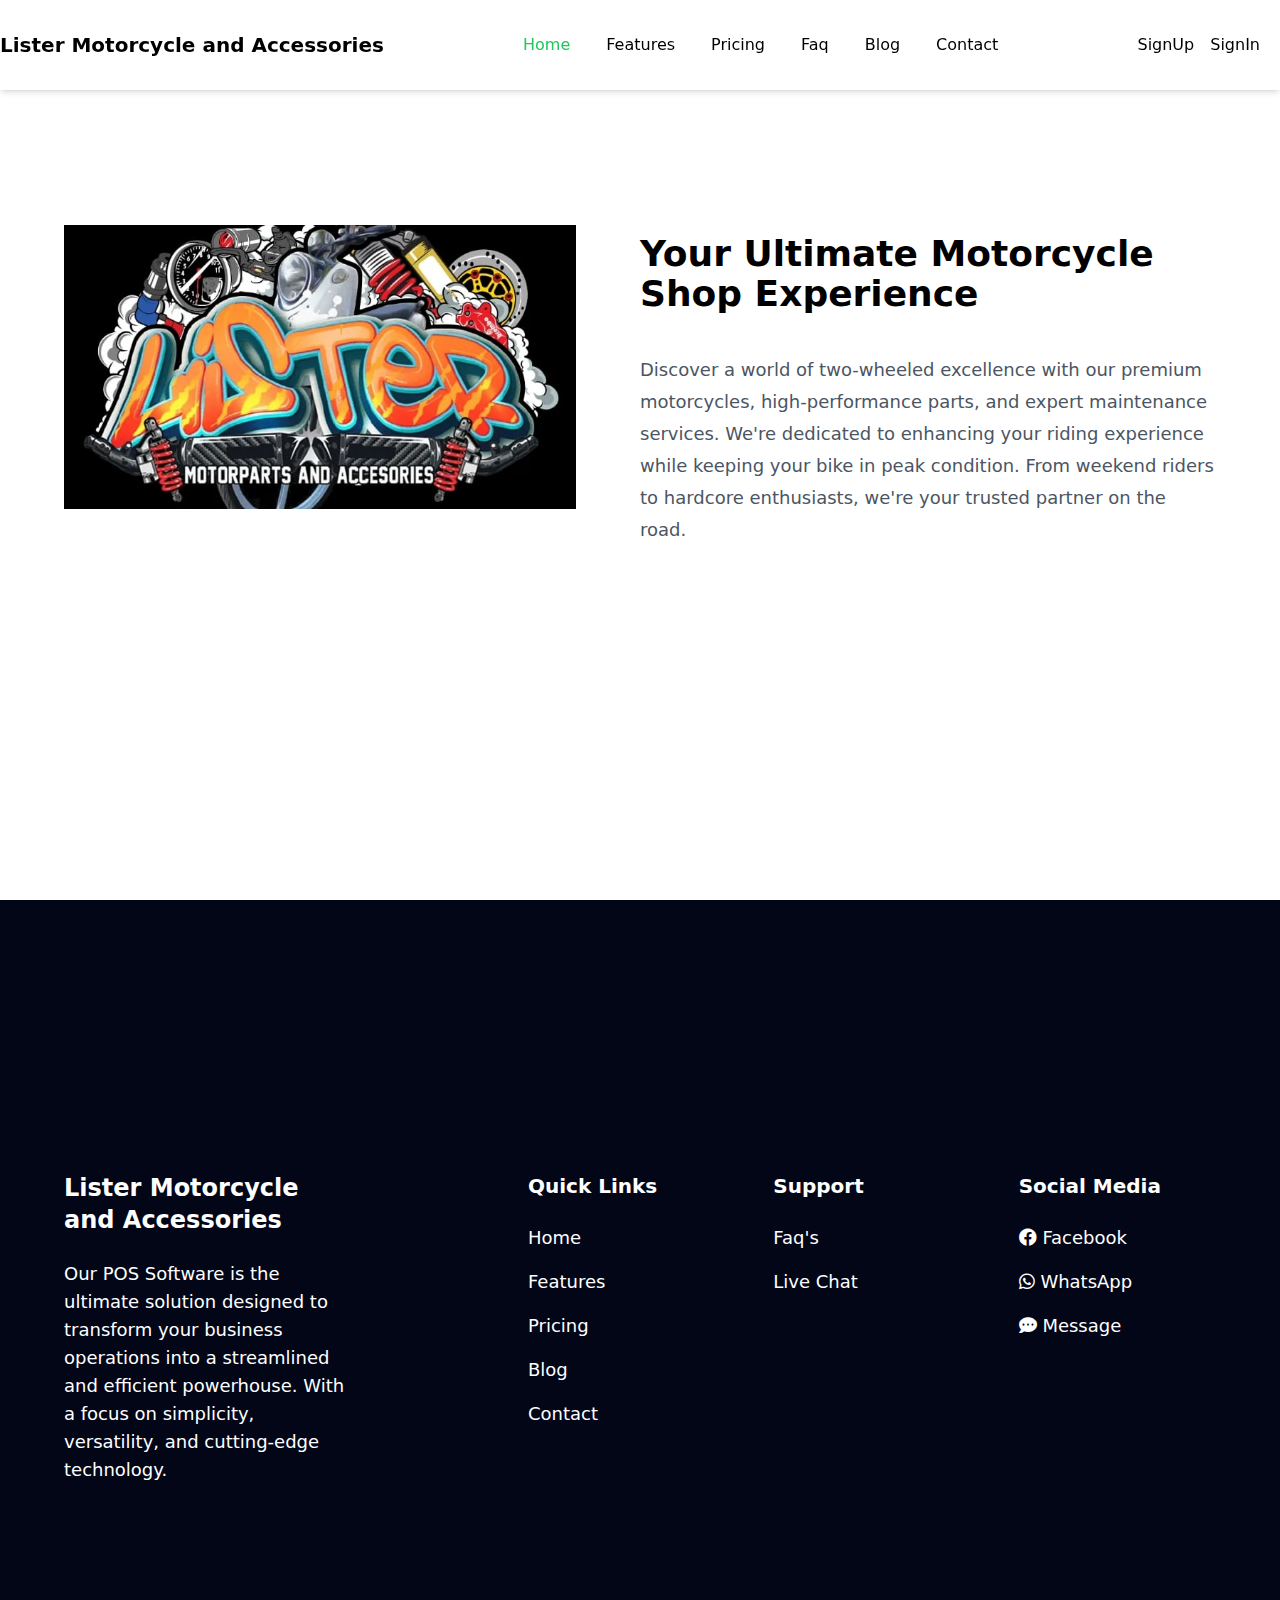
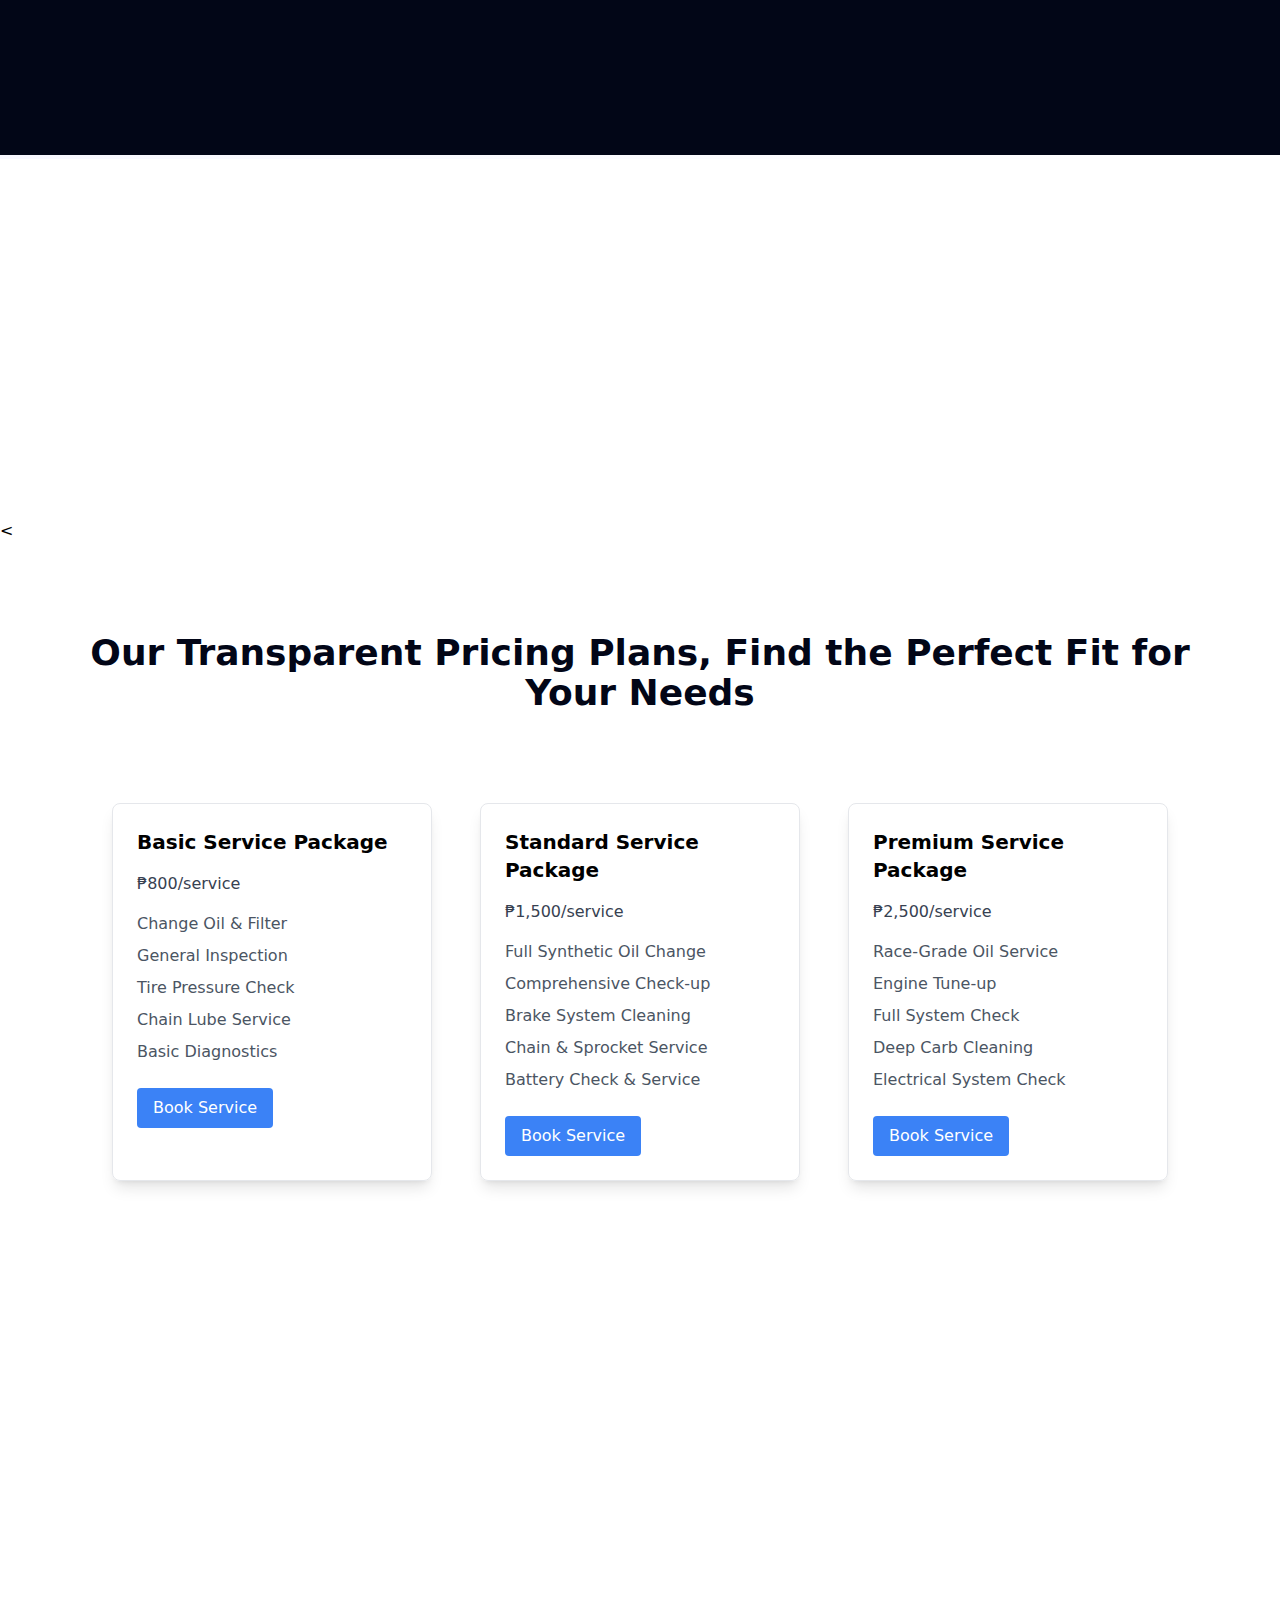
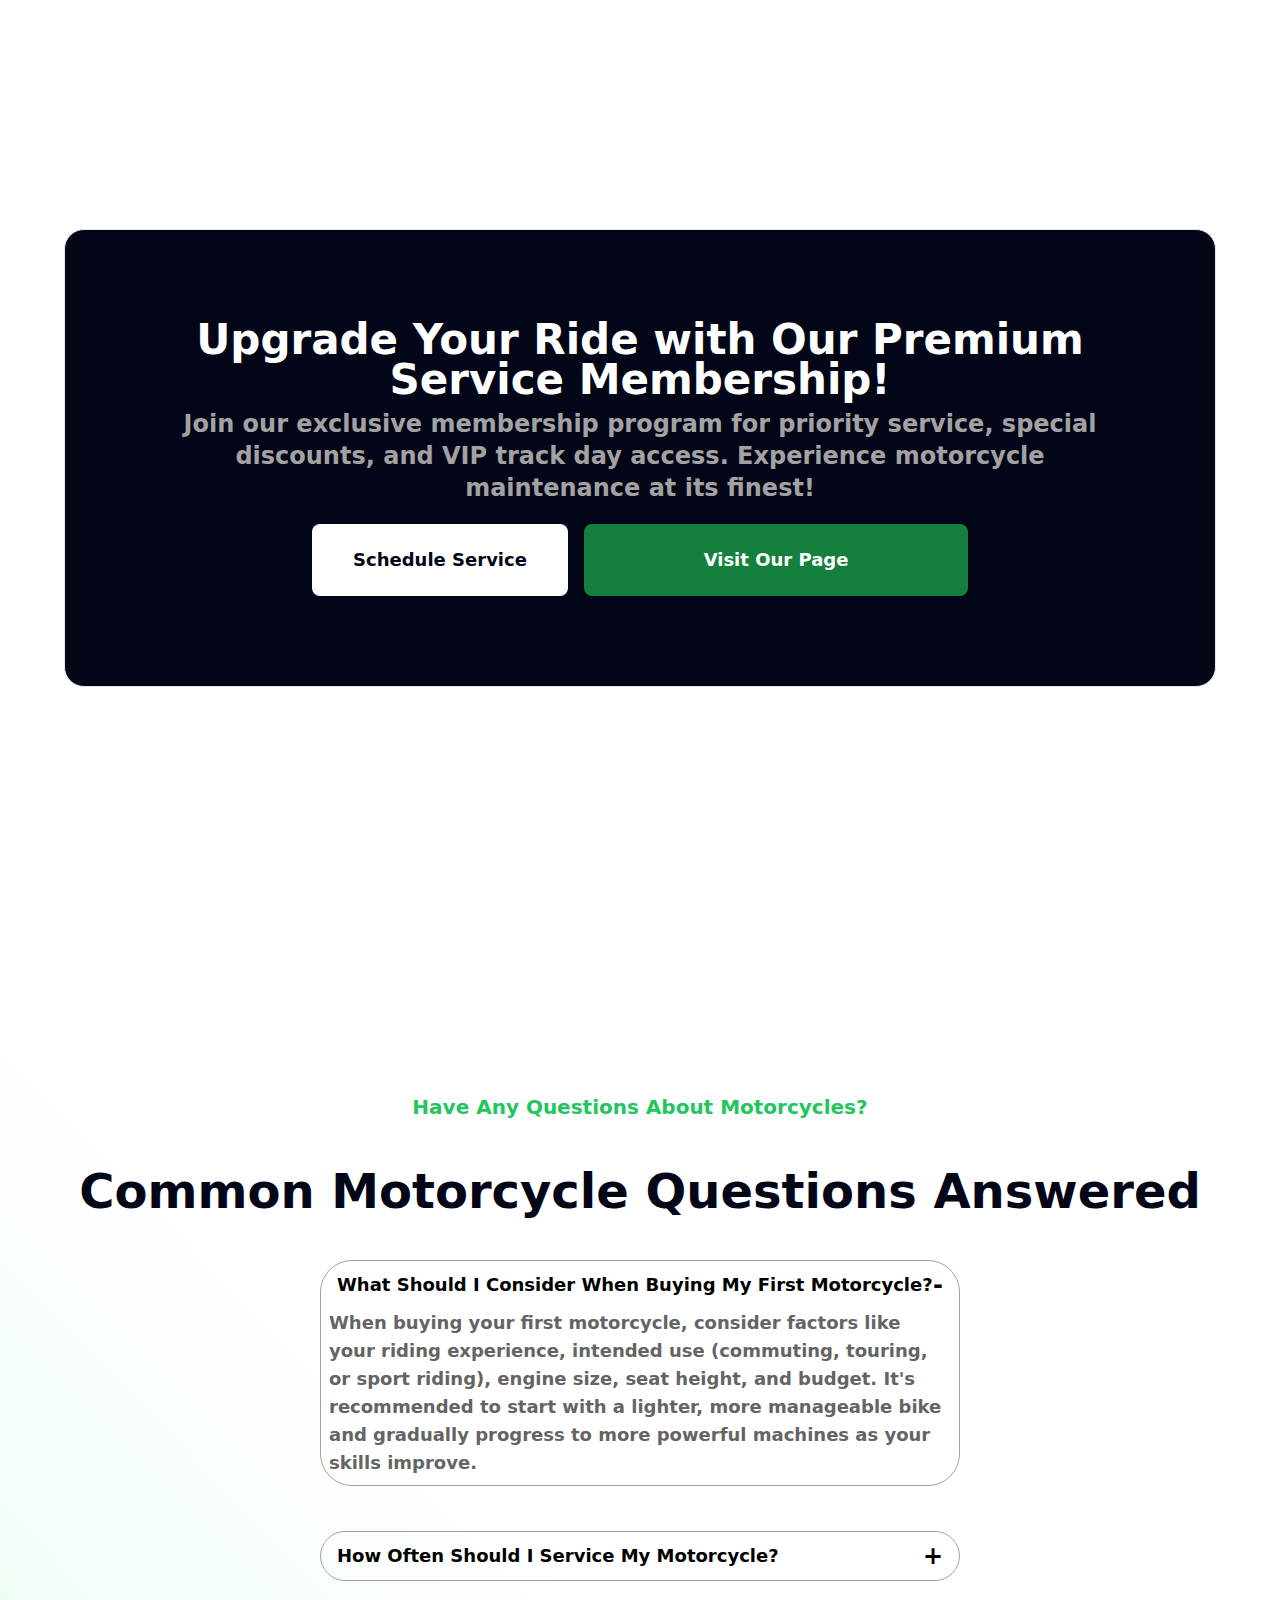
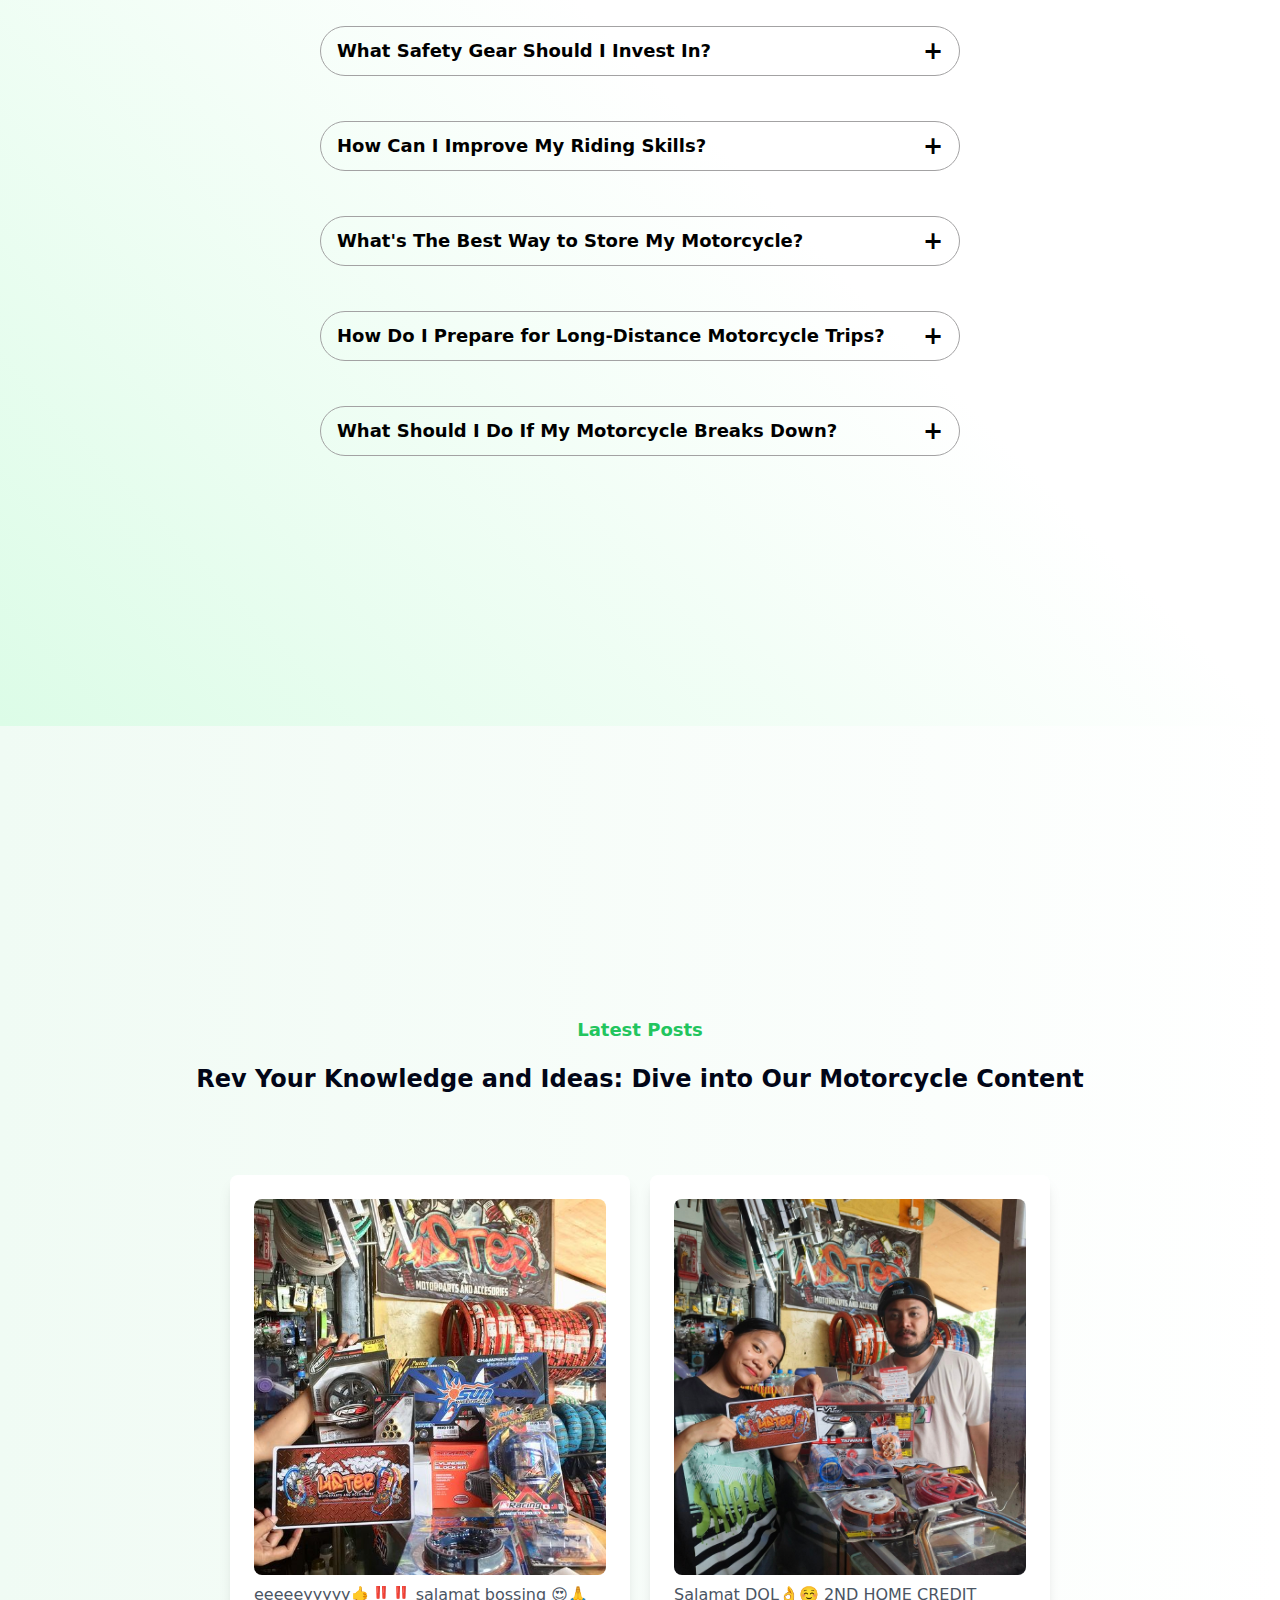
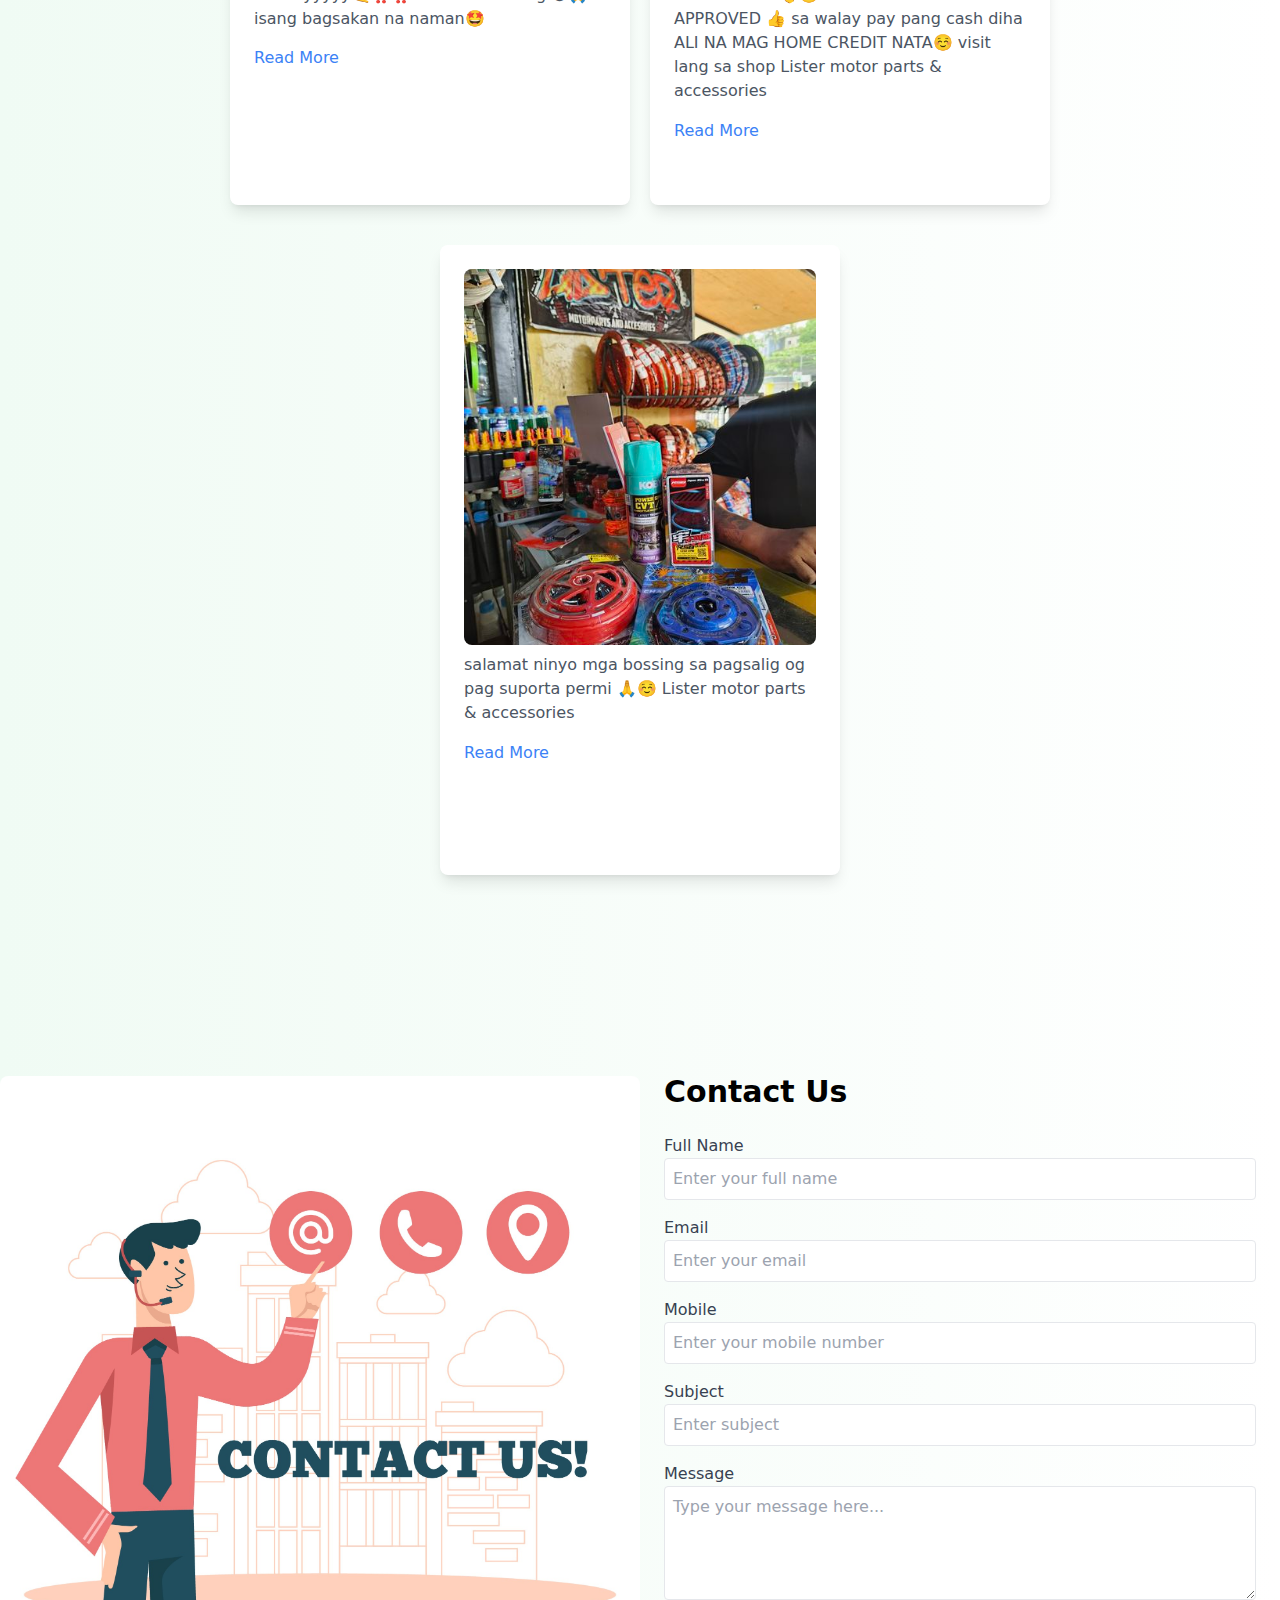
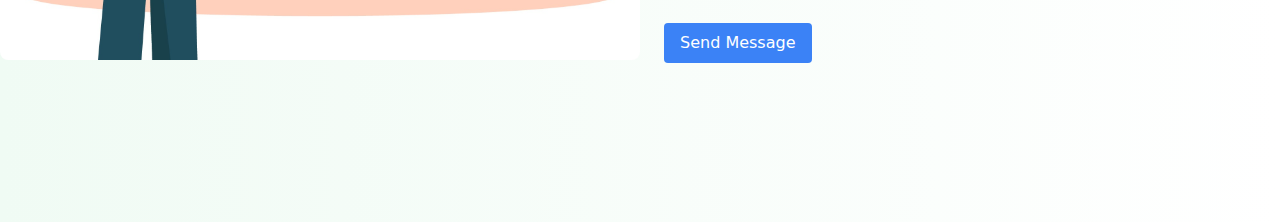
==== commit 930a83c6: "Add files via upload" ====
--- a/index.html
+++ b/index.html
@@ -1,668 +1,517 @@
 <!DOCTYPE html>
 <html lang="en">
-  <head>
-    <meta charset="UTF-8" />
-    <meta name="viewport" content="width=device-width, initial-scale=1.0" />
-    <link href="output.css" rel="stylesheet" />
-  </head>
-
-  <body class="p-0 m-0 bg-white">
-    <!--navbar-->
-    <nav
-      id="navbar"
-      class="bg-white visible shadow-md sticky top-0 w-full transition-opacity duration-300 ease-in-out z-50 h-[10vh] content-center"
-    >
+
+<head>
+  <meta charset="UTF-8" />
+  <meta name="viewport" content="width=device-width, initial-scale=1.0" />
+  <link href="output.css" rel="stylesheet" />
+  <link rel="stylesheet" href="https://cdnjs.cloudflare.com/ajax/libs/font-awesome/6.0.0-beta3/css/all.min.css">
+  <style>
+
+  </style>
+</head>
+
+<body class="p-0 m-0 bg-white overflow-x-hidden flex flex-col relative min-h-screen">
+  <!-- Navbar -->
+  <nav id="navbar"
+    class="bg-white visible shadow-md sticky top-0 w-full transition-opacity duration-300 ease-in-out z-50 h-[8vh] md:h-[10vh] flex items-center">
+    <div class="max-w-screen-xl container mx-auto pr-5 flex items-center justify-between">
+      <div class="text-xl font-bold text-black hidden md:block">
+        Lister Motorcycle and Accessories
+      </div>
+
+      <!-- Hamburger Menu Icon -->
+      <div id="menu" class="md:hidden fixed left-4 top-4">
+        <button class="text-gray-500 focus:outline-none" aria-label="Toggle Menu">
+          <svg class="w-6 h-6" fill="none" stroke="currentColor" viewBox="0 0 24 24" xmlns="http://www.w3.org/2000/svg">
+            <path stroke-linecap="round" stroke-linejoin="round" stroke-width="2" d="M4 6h16M4 12h16m-7 6h7"></path>
+          </svg>
+        </button>
+      </div>
+
+      <div class="flex-1.5 text-left hidden md:block">
+        <ul id="nav-links" class="flex space-x-4">
+          <li><a id="nav-home" href="#home"
+              class="p-2.5 inline-block hover:underline bg-white hover:text-green-500">Home</a></li>
+          <li><a id="nav-features" href="#features"
+              class="p-2.5 inline-block hover:underline bg-white hover:text-green-500">Features</a></li>
+          <li><a id="nav-pricing" href="#pricing"
+              class="p-2.5 inline-block hover:underline bg-white hover:text-green-500">Pricing</a></li>
+          <li><a id="nav-faq" href="#faq"
+              class="p-2.5 inline-block hover:underline bg-white hover:text-green-500">Faq</a></li>
+          <li><a id="nav-blog" href="#blog"
+              class="p-2.5 inline-block hover:underline bg-white hover:text-green-500">Blog</a></li>
+          <li><a id="nav-contact" href="#contact"
+              class="p-2.5 inline-block hover:underline bg-white hover:text-green-500">Contact</a></li>
+        </ul>
+      </div>
+
+      <!-- Mobile Nav Links -->
+      <div id="nav-links-mobile" class="md:hidden flex-col hidden space-y-4 bg-white w-full mt-[55.5px] pt-[50vh]">
+        <a id="nav-home" href="#home" class="p-2.5 block hover:underline bg-white hover:text-green-500">Home</a>
+        <a id="nav-features" href="#features"
+          class="p-2.5 block hover:underline bg-white hover:text-green-500">Features</a>
+        <a id="nav-pricing" href="#pricing"
+          class="p-2.5 block hover:underline bg-white hover:text-green-500">Pricing</a>
+        <a id="nav-faq" href="#faq" class="p-2.5 block hover:underline bg-white hover:text-green-500">Faq</a>
+        <a id="nav-blog" href="#blog" class="p-2.5 block hover:underline bg-white hover:text-green-500">Blog</a>
+        <a id="nav-contact" href="#contact"
+          class="p-2.5 block hover:underline bg-white hover:text-green-500">Contact</a>
+      </div>
+
+      <div class="space-x-4 hidden md:flex">
+        <a class="signup hover:underline" href="signup.html">SignUp</a>
+        <a class="signin hover:underline" href="signin.html">SignIn</a>
+      </div>
+    </div>
+  </nav>
+
+
+  <!--home-->
+  <section id="home" class="mt-0 md:mt-[15vh] mb-[40vh] px-[5vw] md:px-[5vw]">
+    <div class="flex flex-col md:flex-row items-center justify-between">
+      <div class="flex-1 mb-5 md:mb-0">
+        <div class="mb-[5vh] mr-[5vw] mt-[5vh] md:mt-0">
+          <img src="lister.jpg" alt="motorcycle" class="object-fill" />
+        </div>
+      </div>
+      <div class="flex-1 text-left ml-5 md:ml-0">
+        <h2 class="text-4xl font-bold">
+          Your Ultimate Motorcycle Shop Experience
+        </h2>
+        <p class="text-lg leading-8 text-gray-600 mt-10">
+          Discover a world of two-wheeled excellence with our premium motorcycles, high-performance parts, and expert
+          maintenance services. We're dedicated to enhancing your riding experience while keeping your bike in peak
+          condition. From weekend riders to hardcore enthusiasts, we're your trusted partner on the road.
+        </p>
+      </div>
+    </div>
+  </section>
+
+  <!-- Features -->
+  <section id="features" class="mb-[40vh]">
+    <div class="feature">
       <div
-        class="max-w-screen-xl container mx-auto px-4 flex items-center justify-between"
-      >
-        <button
-          id="menu"
-          class="text-2xl flex flex-col cursor-pointer md:hidden"
-        >
-          <span
-            class="h-[3px] w-[25px] bg-gray-800 my-[3px] transition-all duration-300"
-          ></span>
-          <span
-            class="h-[3px] w-[25px] bg-gray-800 my-[3px] transition-all duration-300"
-          ></span>
-          <span
-            class="h-[3px] w-[25px] bg-gray-800 my-[3px] transition-all duration-300"
-          ></span>
-        </button>
-        <div class="text-xl font-bold text-black hidden md:block">
-          Lister Motorcycle and Accessories
-        </div>
-        <div class="flex-1.5 text-left hidden md:block">
-          <ul id="nav-links" class="flex space-x-4">
-            <li>
-              <a
-                id="nav-home"
-                href="#home"
-                class="p-2.5 inline-block hover:underline hover:bg-transparent hover:text-green-500"
-                >Home</a
-              >
-            </li>
-            <li>
-              <a
-                id="nav-features"
-                href="#features"
-                class="p-2.5 inline-block hover:underline hover:bg-transparent hover:text-green-500"
-                >Features</a
-              >
-            </li>
-            <li>
-              <a
-                id="nav-pricing"
-                href="#pricing"
-                class="p-2.5 inline-block hover:underline hover:bg-transparent hover:text-green-500"
-                >Pricing</a
-              >
-            </li>
-            <li>
-              <a
-                id="nav-faq"
-                href="#faq"
-                class="p-2.5 inline-block hover:underline hover:bg-transparent hover:text-green-500"
-                >Faq</a
-              >
-            </li>
-            <li>
-              <a
-                id="nav-blog"
-                href="#blog"
-                class="p-2.5 inline-block hover:underline hover:bg-transparent hover:text-green-500"
-                >Blog</a
-              >
-            </li>
-            <li>
-              <a
-                id="nav-contact"
-                href="#contact"
-                class="p-2.5 inline-block hover:underline hover:bg-transparent hover:text-green-500"
-                >Contact</a
-              >
-            </li>
-          </ul>
-        </div>
-        <div class="space-x-4 hidden md:flex">
-          <a class="signup" href="signup.html">SignUp</a>
-          <a class="signin" href="signin.html">SignIn</a>
-        </div>
-      </div>
-    </nav>
-    <!--home-->
-    <section id="home" class="mt-[10vh] pb-[30vh]">
-      <div class="flex flex-col md:flex-row items-center justify-between">
-        <div class="flex-1">
-          <div class="mb-[5vh] mr-[5vw] ml-[5vw] mt-[5vh] md:mb-0">
-            <img src="lister.jpg" alt="lister" class="object-contain" />
-          </div>
-        </div>
-        <div class="flex-1 text-center md:text-left md:mb-0 ml-5">
-          <h2 class="text-4xl font-bold">
-            Transforming Your Motorcycle Shop Experience
+        class="pt-[15vh] pb-[30vh] px-[5vw] lg:pr-[5vw] flex flex-col lg:flex-row bg-gradient-to-r from-[#f8f8ff] to-transparent">
+        <div class="flex-1 text-left ml-5 max-w-full">
+          <h2 class="text-4xl font-bold text-inherit">
+            Power Your Ride
           </h2>
           <p class="text-lg leading-8 text-gray-600 mt-10">
-            At our motorcycle shop, we're dedicated to providing you with the
-            best in motorcycles, parts, and service. Our knowledgeable team is
-            here to help you find the perfect ride and ensure it's in top
-            condition. With our extensive range of products and expert services,
-            we aim to enhance your motorcycling experience and keep you on the
-            road with confidence.
+            At MotoTech Customs & Parts, we're passionate about delivering premium motorcycles, high-performance parts,
+            and expert servicing tailored to your riding style. Our skilled technicians are dedicated to helping you
+            find the perfect bike and maintaining it at peak performance. With our extensive selection of quality
+            components and professional services, we're here to enhance your riding experience.
           </p>
         </div>
-      </div>
+        <div class="flex-1 text-left ml-5 max-w-full mt-10 lg:mt-0">
+          <h2 class="text-4xl font-bold">Custom Performance</h2>
+          <p class="text-lg leading-8 text-gray-600 mt-10">
+            Experience the thrill of customization with our expert modification services. From engine tuning to
+            aesthetic upgrades, we help you create the perfect ride. Our team specializes in performance enhancement,
+            custom builds, and precision maintenance to ensure your motorcycle reflects your unique style while
+            delivering optimal performance.
+          </p>
+        </div>
+        <div class="flex-1 text-left ml-5 max-w-full mt-10 lg:mt-0">
+          <h2 class="text-4xl font-bold">Expert Service</h2>
+          <p class="text-lg leading-8 text-gray-600 mt-10">
+            Trust your bike to our certified mechanics. We provide comprehensive maintenance, repairs, and performance
+            upgrades to keep your motorcycle running at its best. From routine service to complex repairs, our team has
+            the expertise to handle all your maintenance needs with precision and care.
+          </p>
+        </div>
+      </div>
+  </section>
+  <<section id="pricing" class="pt-[10vh]">
+    <div class="mx-auto px-[5vw] mb-[10vh]">
+      <h1 class="text-slate-950 font-bold text-4xl md:text-3xl lg:text-4xl text-center leading-tight">
+        Our Transparent Pricing Plans, Find the Perfect Fit for Your Needs
+      </h1>
+    </div>
+
+    <div class="mt-20 mb-72">
+      <div class="flex flex-wrap gap-12 max-w-6xl mx-[5vw] justify-center">
+        <!-- Basic Service Plan -->
+        <div class="border rounded-lg shadow-lg p-6 w-full sm:w-80 h-auto">
+          <h2 class="text-xl font-bold mb-4">Basic Service Package</h2>
+          <p class="text-gray-700 mb-4">₱800/service</p>
+          <ul class="text-gray-600 mb-6">
+            <li class="mb-2">Change Oil & Filter</li>
+            <li class="mb-2">General Inspection</li>
+            <li class="mb-2">Tire Pressure Check</li>
+            <li class="mb-2">Chain Lube Service</li>
+            <li class="mb-2">Basic Diagnostics</li>
+          </ul>
+          <button class="bg-blue-500 text-white py-2 px-4 rounded hover:bg-blue-600"
+            onclick="window.open('https://www.facebook.com/messages/t/100442469394367', '_blank')">
+            Book Service
+          </button>
+        </div>
+
+        <!-- Standard Service Plan -->
+        <div class="border rounded-lg shadow-lg p-6 w-full sm:w-80 h-auto">
+          <h2 class="text-xl font-bold mb-4">Standard Service Package</h2>
+          <p class="text-gray-700 mb-4">₱1,500/service</p>
+          <ul class="text-gray-600 mb-6">
+            <li class="mb-2">Full Synthetic Oil Change</li>
+            <li class="mb-2">Comprehensive Check-up</li>
+            <li class="mb-2">Brake System Cleaning</li>
+            <li class="mb-2">Chain & Sprocket Service</li>
+            <li class="mb-2">Battery Check & Service</li>
+          </ul>
+          <button class="bg-blue-500 text-white py-2 px-4 rounded hover:bg-blue-600"
+            onclick="window.open('https://www.facebook.com/messages/t/100442469394367', '_blank')">
+            Book Service
+          </button>
+        </div>
+
+        <!-- Premium Service Plan -->
+        <div class="border rounded-lg shadow-lg p-6 w-full sm:w-80 h-auto">
+          <h2 class="text-xl font-bold mb-4">Premium Service Package</h2>
+          <p class="text-gray-700 mb-4">₱2,500/service</p>
+          <ul class="text-gray-600 mb-6">
+            <li class="mb-2">Race-Grade Oil Service</li>
+            <li class="mb-2">Engine Tune-up</li>
+            <li class="mb-2">Full System Check</li>
+            <li class="mb-2">Deep Carb Cleaning</li>
+            <li class="mb-2">Electrical System Check</li>
+          </ul>
+          <button class="bg-blue-500 text-white py-2 px-4 rounded hover:bg-blue-600"
+            onclick="window.open('https://www.facebook.com/messages/t/100442469394367', '_blank')">
+            Book Service
+          </button>
+        </div>
+      </div>
+    </div>
     </section>
 
-    <!-- Features -->
-    <section id="features" class="mb-[30vh]">
-      <div class="feature">
-        <div
-          class="pt-[20vh] pb-[20vh] pr-[5vw] flex flex-col md:flex-row bg-gradient-to-r from-[#f8f8ff] to-transparent"
-        >
-          <div class="flex-1 text-center md:text-left md:mb-0 ml-5">
-            <h2 class="text-4xl font-bold text-inherit">
-              Rev Up Your Experience
-            </h2>
-            <p class="text-lg leading-8 text-gray-600 mt-10">
-              At Lister Motor Parts & Accessories, we're passionate about
-              delivering top-notch motorcycles, parts, and services tailored to
-              your riding needs. Our experienced team is dedicated to helping
-              you find the ideal bike and keeping it in peak condition. With our
-              wide selection of high-quality products and expert services, we're
-              here to elevate your motorcycling journey and ensure you're always
-              ready for the road.
-            </p>
-          </div>
-          <div class="flex-1 text-center md:text-left md:mb-0 ml-5">
-            <h2 class="text-4xl font-bold">Gear Up for Adventure</h2>
-            <p class="text-lg leading-8 text-gray-600 mt-10">
-              At At Lister Motor Parts & Accessories, we're dedicated to
-              providing exceptional motorcycles, parts, and service. Our skilled
-              team is here to guide you to your perfect bike and ensure it's
-              always road-ready. With our extensive inventory and expert care,
-              we aim to boost your motorcycling experience and keep you cruising
-              with confidence.
-            </p>
-          </div>
-          <div class="flex-1 text-center md:text-left md:mb-0 ml-5">
-            <h2 class="text-4xl font-bold">Ride with Confidence</h2>
-            <p class="text-lg leading-8 text-gray-600 mt-10">
-              Experience the difference with Lister Motor Parts & Accessories.
-              We pride ourselves on offering the best in motorcycles,
-              accessories, and maintenance. Our knowledgeable staff is here to
-              assist you in selecting the perfect ride and keeping it in top
-              shape. From our comprehensive product range to our professional
-              services, we're committed to enhancing your riding experience and
-              keeping you confidently on the road.
-            </p>
-          </div>
-        </div>
-        <div
-          class="flex flex-col md:flex-row items-center justify-between mt-[20vh]"
-        >
-          <div class="flex-1">
-            <div class="mb-[5vh] mr-[5vw] ml-[5vw] mt-[5vh]">
-              <img src="features.jpg" alt="lister" class="object-contain" />
-            </div>
-          </div>
-          <div class="flex-1 text-center md:text-left md:mb-0 ml-5">
-            <h2 class="text-4xl font-bold">
-              Transforming Your Motorcycle Shop Experience
-            </h2>
-            <p class="text-lg leading-8 text-gray-600 mt-10">
-              At our motorcycle shop, we're dedicated to providing you with the
-              best in motorcycles, parts, and service. Our knowledgeable team is
-              here to help you find the perfect ride and ensure it's in top
-              condition. With our extensive range of products and expert
-              services, we aim to enhance your motorcycling experience and keep
-              you on the road with confidence.
-            </p>
-          </div>
-        </div>
-        <div
-          class="flex flex-col md:flex-row items-center justify-between mt-[20vh]"
-        >
-          <div class="flex-1 text-center md:text-left md:mb-0 ml-5">
-            <h2 class="text-4xl font-bold">
-              Revamping Your Motorcycle Experience
-            </h2>
-            <p class="text-lg leading-8 text-gray-600 mt-10">
-              At our motorcycle shop, we're committed to offering a premium
-              selection of motorcycles, parts, and services to meet your every
-              need. Whether you're searching for the ideal bike or need
-              top-notch maintenance, our experienced team is here to guide you.
-              We provide a comprehensive range of products and expert services
-              designed to elevate your riding experience and keep your
-              motorcycle performing at its best. Trust us to deliver quality and
-              reliability, ensuring you're always ready for the road ahead.
-            </p>
-          </div>
-          <div class="flex-1">
-            <div class="mb-[5vh] mr-[5vw] ml-[5vw] mt-[5vh]">
-              <img src="sales.jpg" alt="lister" class="object-contain" />
-            </div>
-          </div>
-        </div>
-      </div>
+
+    <div
+      class="flex flex-col mt-[40vh] lg:flex-col justify-center items-center border border-solid w-[90%] mx-auto bg-slate-950 rounded-[20px] h-[80vh] lg:h-auto p-0 lg:p-[7vw] my-[35vh]">
+
+      <h1 class="text-white font-bold text-3xl md:text-4xl lg:text-[42px] text-center leading-tight">
+        Upgrade Your Ride with Our Premium Service Membership!
+      </h1>
+
+      <h2 class="font-semibold text-lg md:text-xl lg:text-2xl text-center text-[#a3a2a3] mt-2">
+        Join our exclusive membership program for priority service, special discounts, and VIP track day access.
+        Experience motorcycle maintenance at its finest!
+      </h2>
+
+      <div class="flex items-center justify-center mt-5 space-x-4">
+        <button
+          class="bg-white text-slate-950 h-[8vh] w-[40vw] md:w-[30vw] lg:w-[20vw] rounded-lg text-lg font-semibold"
+          onclick="window.open('https://www.facebook.com/messages/t/100442469394367', '_blank')">
+          Schedule Service
+        </button>
+
+        <button
+          class="bg-green-700 text-white h-[8vh] w-[40vw] md:w-[30vw] lg:w/[20vw] rounded-lg text-lg font-semibold"
+          onclick="window.open('https://www.facebook.com/profile.php?id=100083305864216', '_blank')">
+          Visit Our Page </button>
+
+      </div>
+    </div>
+    </div>
     </section>
-    <section id="pricing" class="pt-[10vh] pb-[10vh]">
-      <div class="mx-auto">
-        <h1
-          class="text-slate-950 font-bold text-[35px] text-center sm:text-[20px] md:text-[24px] lg:text-[28px] xl:text-[32px] mx-auto"
-        >
-          Our Pricing Transparent Pricing Plans, Find the Perfect Fit for Your
-          Needs
+
+    <section id="faq" class="flex flex-col">
+      <div class="flex flex-col bg-gradient-to-tr from-green-100 via-white to-white pb-[30vh] px-[5vw]">
+        <h1 class="text-green-500 pt-[10vh] text-center font-semibold text-[18px] md:text-[20px]">
+          Have Any Questions About Motorcycles?
         </h1>
-      </div>
-
-      <div class="mt-10 mb-52">
-        <div class="grid grid-cols-1 md:grid-cols-3 gap-8 max-w-6xl mx-auto">
-          <!-- Pricing Plan 1 -->
-          <div class="border rounded-lg shadow-lg p-6">
-            <h2 class="text-xl font-bold mb-4">Basic Plan</h2>
-            <p class="text-gray-700 mb-4">$19/month</p>
-            <ul class="text-gray-600 mb-6">
-              <li class="mb-2">Feature 1</li>
-              <li class="mb-2">Feature 2</li>
-              <li class="mb-2">Feature 3</li>
-            </ul>
-            <button
-              class="bg-blue-500 text-white py-2 px-4 rounded hover:bg-blue-600"
-            >
-              Get Started
+        <h2 class="text-slate-950 mt-[5vh] text-center text-3xl md:text-5xl font-bold">
+          Common Motorcycle Questions Answered
+        </h2>
+
+        <div
+          class="container mx-auto mt-[5vh] max-w-full md:max-w-[50vw] rounded-[2rem] border border-solid border-[#a3a2a3] text-center font-semibold text-lg">
+          <div class="flex cursor-pointer items-center justify-between px-4 py-2" onclick="toggleContent(this)">
+            <h2 class="text-lg font-semibold">
+              What Should I Consider When Buying My First Motorcycle?
+            </h2>
+            <span class="text-2xl font-bold">-</span>
+          </div>
+          <div
+            class="content max-h-[500px] overflow-hidden transition-max-height duration-300 ease-in-out text-[#646464] text-start mx-2">
+            <h3 class="pb-2">
+              When buying your first motorcycle, consider factors like your riding experience, intended use (commuting,
+              touring, or sport riding), engine size, seat height, and budget. It's recommended to start with a lighter,
+              more manageable bike and gradually progress to more powerful machines as your skills improve.
+            </h3>
+          </div>
+        </div>
+
+        <div
+          class="container mx-auto mt-[5vh] max-w-full md:max-w-[50vw] rounded-[2rem] border border-solid border-[#a3a2a3] text-center font-semibold text-lg">
+          <div class="flex cursor-pointer items-center justify-between px-4 py-2" onclick="toggleContent(this)">
+            <h2 class="text-lg font-semibold">
+              How Often Should I Service My Motorcycle?
+            </h2>
+            <span class="text-2xl font-bold">+</span>
+          </div>
+          <div
+            class="content hidden max-h-0 overflow-hidden transition-max-height duration-300 ease-in-out text-[#646464] text-start mx-2">
+            <h3 class="pb-2">
+              Regular maintenance is crucial for motorcycle longevity. Basic service should be performed every
+              4,000-6,000
+              miles or annually, including oil changes, chain maintenance, tire checks, and brake inspections. Follow
+              your
+              manufacturer's recommended service intervals and pay attention to warning signs like unusual noises or
+              handling changes.
+            </h3>
+          </div>
+        </div>
+
+        <div
+          class="container mx-auto mt-[5vh] max-w-full md:max-w-[50vw] rounded-[2rem] border border-solid border-[#a3a2a3] text-center font-semibold text-lg">
+          <div class="flex cursor-pointer items-center justify-between px-4 py-2" onclick="toggleContent(this)">
+            <h2 class="text-lg font-semibold">
+              What Safety Gear Should I Invest In?
+            </h2>
+            <span class="text-2xl font-bold">+</span>
+          </div>
+          <div
+            class="content hidden max-h-0 overflow-hidden transition-max-height duration-300 ease-in-out text-[#646464] text-start mx-2">
+            <h3 class="pb-2">
+              Essential motorcycle safety gear includes a DOT-approved helmet, armored jacket, riding pants, boots, and
+              gloves. Consider investing in gear with good ventilation for summer and waterproof properties for wet
+              weather. Remember, quality gear is an investment in your safety and comfort while riding.
+            </h3>
+          </div>
+        </div>
+
+        <div
+          class="container mx-auto mt-[5vh] max-w-full md:max-w-[50vw] rounded-[2rem] border border-solid border-[#a3a2a3] text-center font-semibold text-lg">
+          <div class="flex cursor-pointer items-center justify-between px-4 py-2" onclick="toggleContent(this)">
+            <h2 class="text-lg font-semibold">
+              How Can I Improve My Riding Skills?
+            </h2>
+            <span class="text-2xl font-bold">+</span>
+          </div>
+          <div
+            class="content hidden max-h-0 overflow-hidden transition-max-height duration-300 ease-in-out text-[#646464] text-start mx-2">
+            <h3 class="pb-2">
+              Take advanced riding courses, practice in empty parking lots, and join riding groups to learn from
+              experienced riders. Focus on mastering slow-speed maneuvers, emergency braking, and cornering techniques.
+              Consider track days for improving your skills in a controlled environment.
+            </h3>
+          </div>
+        </div>
+
+        <div
+          class="container mx-auto mt-[5vh] max-w-full md:max-w-[50vw] rounded-[2rem] border border-solid border-[#a3a2a3] text-center font-semibold text-lg">
+          <div class="flex cursor-pointer items-center justify-between px-4 py-2" onclick="toggleContent(this)">
+            <h2 class="text-lg font-semibold">
+              What's The Best Way to Store My Motorcycle?
+            </h2>
+            <span class="text-2xl font-bold">+</span>
+          </div>
+          <div
+            class="content hidden max-h-0 overflow-hidden transition-max-height duration-300 ease-in-out text-[#646464] text-start mx-2">
+            <h3 class="pb-2">
+              Store your motorcycle in a dry, covered area away from direct sunlight. Use a quality motorcycle cover,
+              maintain battery charge with a trickle charger, and add fuel stabilizer if storing long-term. Elevate the
+              tires to prevent flat spots and perform basic maintenance before and after storage periods.
+            </h3>
+          </div>
+        </div>
+
+        <div
+          class="container mx-auto mt-[5vh] max-w-full md:max-w-[50vw] rounded-[2rem] border border-solid border-[#a3a2a3] text-center font-semibold text-lg">
+          <div class="flex cursor-pointer items-center justify-between px-4 py-2" onclick="toggleContent(this)">
+            <h2 class="text-lg font-semibold">
+              How Do I Prepare for Long-Distance Motorcycle Trips?
+            </h2>
+            <span class="text-2xl font-bold">+</span>
+          </div>
+          <div
+            class="content hidden max-h-0 overflow-hidden transition-max-height duration-300 ease-in-out text-[#646464] text-start mx-2">
+            <h3 class="pb-2">
+              Plan your route carefully, considering fuel stops and rest breaks every 150-200 miles. Pack essential
+              tools,
+              spare parts, and weather-appropriate gear. Perform a thorough pre-trip inspection including tires, chain,
+              and fluids. Consider installing comfort accessories like a good windscreen and comfortable seat for
+              long-distance riding.
+            </h3>
+          </div>
+        </div>
+
+        <div
+          class="container mx-auto mt-[5vh] max-w-full md:max-w-[50vw] rounded-[2rem] border border-solid border-[#a3a2a3] text-center font-semibold text-lg">
+          <div class="flex cursor-pointer items-center justify-between px-4 py-2" onclick="toggleContent(this)">
+            <h2 class="text-lg font-semibold">
+              What Should I Do If My Motorcycle Breaks Down?
+            </h2>
+            <span class="text-2xl font-bold">+</span>
+          </div>
+          <div
+            class="content hidden max-h-0 overflow-hidden transition-max-height duration-300 ease-in-out text-[#646464] text-start mx-2">
+            <h3 class="pb-2">
+              First, safely move your motorcycle off the road if possible. Turn on hazard lights or place warning
+              triangles if available. Assess the situation - if it's a minor issue you can fix with your toolkit,
+              proceed
+              carefully. Otherwise, contact your roadside assistance service or a local motorcycle towing company.
+              Always
+              carry emergency contact numbers and consider joining a motorcycle roadside assistance program.
+            </h3>
+          </div>
+        </div>
+      </div>
+    </section>
+    <div class="bg-gradient-to-r from-[#f0fbf4] from-[0.01%] to-[rgba(240,251,244,0)] to-[99.99%] h-full">
+      <div class="flex flex-col pt-[30vh] pb-[15vh]">
+        <section id="blog">
+          <h1 class="text-green-500 text-center font-semibold text-[18px] pt-5">
+            Latest Posts
+          </h1>
+          <h2 class="text-slate-950 text-center text-4xl md:text-2xl font-bold pt-5 pb-5">
+            Rev Your Knowledge and Ideas: Dive into Our Motorcycle Content </h2>
+
+          <!-- posts -->
+          <div class="flex flex-wrap justify-center items-center p-10 space-x-10 space-y-10">
+            <div class="flex flex-wrap justify-center gap-5">
+              <a href="https://www.facebook.com/share/p/5aMu2fEi8nS2xcXT/"
+                class="bg-white rounded-lg shadow-lg p-6 mt-5 h-[70vh] w-full max-w-[400px] flex flex-col pb-[15vh] transition-transform duration-300 transform hover:scale-105"
+                target="_blank" rel="noopener noreferrer">
+                <img src="bp1.jpg" alt="Blog Post Title 1" class="w-full h-[80%] object-cover rounded-lg mb-2" />
+                <p class="text-gray-600 mb-9">
+                  eeeeeyyyyy🤙‼️‼️
+                  salamat bossing 😍🙏
+                  isang bagsakan na naman🤩
+                </p>
+                <span class="text-blue-500 hover:underline mt-auto">Read More</span>
+              </a>
+
+              <a href="https://www.facebook.com/share/p/aPGqbJwg1CLKqBdr/"
+                class="bg-white rounded-lg shadow-lg p-6 mt-5 h-[70vh] w-full max-w-[400px] flex flex-col pb-[15vh] transition-transform duration-300 transform hover:scale-105"
+                target="_blank" rel="noopener noreferrer">
+                <img src="bp2.jpg" alt="Blog Post Title 2" class="w-full h-[80%] object-cover rounded-lg mb-2" />
+                <p class="text-gray-600 mb-4">
+                  Salamat DOL👌☺️
+                  2ND HOME CREDIT APPROVED 👍
+                  sa walay pay pang cash diha
+                  ALI NA MAG HOME CREDIT NATA☺️
+                  visit lang sa shop
+                  Lister motor parts & accessories
+                </p>
+                <span class="text-blue-500 hover:underline mt-auto">Read More</span>
+              </a>
+
+              <a href="https://www.facebook.com/share/p/1saAiz9XDr3W5EUL/"
+                class="bg-white rounded-lg shadow-lg p-6 mt-5 h-[70vh] w-full max-w-[400px] flex flex-col pb-[15vh] transition-transform duration-300 transform hover:scale-105"
+                target="_blank" rel="noopener noreferrer">
+                <img src="bp3.jpg" alt="Blog Post Title 3" class="w-full h-[80%] object-cover rounded-lg mb-2" />
+                <p class="text-gray-600 mb-4">
+                  salamat ninyo mga bossing sa pagsalig og pag suporta permi 🙏☺️
+
+                  Lister motor parts & accessories
+                </p>
+                <span class="text-blue-500 hover:underline mt-auto">Read More</span>
+              </a>
+            </div>
+          </div>
+        </section>
+      </div>
+      <section id="contact" class="flex flex-col md:flex-row items-center pb-[15vh]">
+        <div class="w-full md:w-1/2">
+          <img src="contactus.jpg" alt="Contact Us" class="w-full h-full object-cover rounded-lg mb-6 md:mb-0" />
+        </div>
+        <div class="w-full md:w-1/2 p-6">
+          <h2 class="text-3xl font-bold mb-6">Contact Us</h2>
+          <form>
+            <div class="mb-4">
+              <label for="fullName" class="block text-gray-700">Full Name</label>
+              <input type="text" id="fullName" class="w-full p-2 border rounded" placeholder="Enter your full name"
+                required />
+            </div>
+            <div class="mb-4">
+              <label for="email" class="block text-gray-700">Email</label>
+              <input type="email" id="email" class="w-full p-2 border rounded" placeholder="Enter your email"
+                required />
+            </div>
+            <div class="mb-4">
+              <label for="mobile" class="block text-gray-700">Mobile</label>
+              <input type="tel" id="mobile" class="w-full p-2 border rounded" placeholder="Enter your mobile number"
+                required />
+            </div>
+            <div class="mb-4">
+              <label for="subject" class="block text-gray-700">Subject</label>
+              <input type="text" id="subject" class="w-full p-2 border rounded" placeholder="Enter subject" required />
+            </div>
+            <div class="mb-4">
+              <label for="message" class="block text-gray-700">Message</label>
+              <textarea id="message" class="w-full p-2 border rounded" rows="4" placeholder="Type your message here..."
+                required></textarea>
+            </div>
+            <button type="submit" class="bg-blue-500 text-white py-2 px-4 rounded hover:bg-blue-600">
+              Send Message
             </button>
-          </div>
-
-          <!-- Pricing Plan 2 -->
-          <div class="border rounded-lg shadow-lg p-6">
-            <h2 class="text-xl font-bold mb-4">Standard Plan</h2>
-            <p class="text-gray-700 mb-4">$49/month</p>
-            <ul class="text-gray-600 mb-6">
-              <li class="mb-2">Feature 1</li>
-              <li class="mb-2">Feature 2</li>
-              <li class="mb-2">Feature 3</li>
-            </ul>
-            <button
-              class="bg-blue-500 text-white py-2 px-4 rounded hover:bg-blue-600"
-            >
-              Get Started
-            </button>
-          </div>
-
-          <!-- Pricing Plan 3 -->
-          <div class="border rounded-lg shadow-lg p-6">
-            <h2 class="text-xl font-bold">Premium Plan</h2>
-            <p class="text-gray-700 mb-4">$99/month</p>
-            <ul class="text-gray-600 mb-6">
-              <li class="mb-2">Feature 1</li>
-              <li class="mb-2">Feature 2</li>
-              <li class="mb-2">Feature 3</li>
-            </ul>
-            <button
-              class="bg-blue-500 text-white py-2 px-4 rounded hover:bg-blue-600"
-            >
-              Get Started
-            </button>
-          </div>
-        </div>
-        <div
-          class="flex flex-col mt-[50vh] justify-center border border-solid h-[60vh] w-[90vmax] sm:w-[85vw] md:w-[80vw] mx-auto bg-slate-950 rounded-[20px] p-4"
-        >
-          <h1
-            class="text-white font-bold text-[42px] text-9xl sm:text-2xl text-center md:text-4xl"
-          >
-            Upgrade Your Business with Our Cutting-Edge POS Solutions!
-          </h1>
-
-          <h2
-            class="font-semibold text-base sm:text-lg text-center text-[#a3a2a3] mt-2 md:text-2xl"
-          >
-            Experience the future of transactions! Schedule a demo today and
-            witness how our POS solution can revolutionize your business.
-          </h2>
-          <div
-            class="flex flex-col items-center justify-center mt-5 md:flex-row space-y-4 md:space-y-0 md:space-x-4"
-          >
-            <button
-              class="bg-white text-slate-950 h-[8vh] sm:h-[10vh] w-full sm:w-[60vw] md:w-[20vw] rounded-lg text-sm sm:text-base md:text-lg font-semibold"
-            >
-              Start Free Trial
-            </button>
-            <button
-              class="bg-green-700 text-white h-[8vh] sm:h-[10vh] w-full sm:w-[60vw] md:w-[20vw] rounded-lg text-sm sm:text-base md:text-lg font-semibold"
-            >
-              Start Free Trial
-            </button>
-          </div>
-        </div>
-      </div>
-    </section>
-    <section id="faq" class="flex flex-col md:flex-col">
-      <div
-        class="flex flex-col bg-gradient-to-tr from-green-100 via-white to-white pb-[20vh]"
-      >
-        <h1
-          class="text-green-500 pt-[5vh] text-center font-semibold text-[18px]"
-        >
-          Have Any Question?
-        </h1>
-        <h2 class="text-slate-950 mt-[5vh] text-center text-5xl font-bold">
-          Here Some Questions Answer
-        </h2>
-
-        <div
-          class="container mx-auto mt-[10vh] max-w-[50vw] rounded-[2rem] border border-solid border-[#a3a2a3] text-center font-semibold text-lg"
-        >
-          <div
-            class="flex cursor-pointer items-center justify-between px-4 py-2"
-            onclick="toggleContent(this)"
-          >
-            <h2 class="text-lg font-semibold">
-              How Does a POS System Benefit My Business?
-            </h2>
-            <span class="text-2xl font-bold">+</span>
-          </div>
-          <div
-            class="content hidden max-h-0 overflow-hidden transition-max-height duration-300 ease-in-out text-[#646464] text-start mx-2"
-          >
-            <h3 class="pb-2">
-              To choose the right POS system, consider your business type, size,
-              budget, required features, and potential for future growth.
-              Research various options and read reviews to make an informed
-              decision. Purchases and rewarding customers with points,
-              discounts, or special offers.
-            </h3>
-          </div>
-        </div>
-
-        <div
-          class="container mx-auto mt-[5vh] max-w-[50vw] rounded-[2rem] border border-solid border-[#a3a2a3] text-center font-semibold text-lg"
-        >
-          <div
-            class="flex cursor-pointer items-center justify-between px-4 py-2"
-            onclick="toggleContent(this)"
-          >
-            <h2 class="text-lg font-semibold">
-              How Does a POS System Benefit My Business?
-            </h2>
-            <span class="text-2xl font-bold">+</span>
-          </div>
-          <div
-            class="content hidden max-h-0 overflow-hidden transition-max-height duration-300 ease-in-out text-[#646464] text-start mx-2"
-          >
-            <h3 class="pb-2">
-              To choose the right POS system, consider your business type, size,
-              budget, required features, and potential for future growth.
-              Research various options and read reviews to make an informed
-              decision. Purchases and rewarding customers with points,
-              discounts, or special offers.
-            </h3>
-          </div>
-        </div>
-
-        <div
-          class="container mx-auto mt-[5vh] max-w-[50vw] rounded-[2rem] border border-solid border-[#a3a2a3] text-center font-semibold text-lg"
-        >
-          <div
-            class="flex cursor-pointer items-center justify-between px-4 py-2"
-            onclick="toggleContent(this)"
-          >
-            <h2 class="text-lg font-semibold">
-              How Does a POS System Benefit My Business?
-            </h2>
-            <span class="text-2xl font-bold">+</span>
-          </div>
-          <div
-            class="content hidden max-h-0 overflow-hidden transition-max-height duration-300 ease-in-out text-[#646464] text-start mx-2"
-          >
-            <h3 class="pb-2">
-              To choose the right POS system, consider your business type, size,
-              budget, required features, and potential for future growth.
-              Research various options and read reviews to make an informed
-              decision. Purchases and rewarding customers with points,
-              discounts, or special offers.
-            </h3>
-          </div>
-        </div>
-
-        <div
-          class="container mx-auto mt-[5vh] max-w-[50vw] rounded-[2rem] border border-solid border-[#a3a2a3] text-center font-semibold text-lg"
-        >
-          <div
-            class="flex cursor-pointer items-center justify-between px-4 py-2"
-            onclick="toggleContent(this)"
-          >
-            <h2 class="text-lg font-semibold">
-              How Does a POS System Benefit My Business?
-            </h2>
-            <span class="text-2xl font-bold">+</span>
-          </div>
-          <div
-            class="content hidden max-h-0 overflow-hidden transition-max-height duration-300 ease-in-out text-[#646464] text-start mx-2"
-          >
-            <h3 class="pb-2">
-              To choose the right POS system, consider your business type, size,
-              budget, required features, and potential for future growth.
-              Research various options and read reviews to make an informed
-              decision. Purchases and rewarding customers with points,
-              discounts, or special offers.
-            </h3>
-          </div>
-        </div>
-
-        <div
-          class="container mx-auto mt-[5vh] max-w-[50vw] rounded-[2rem] border border-solid border-[#a3a2a3] text-center font-semibold text-lg"
-        >
-          <div
-            class="flex cursor-pointer items-center justify-between px-4 py-2"
-            onclick="toggleContent(this)"
-          >
-            <h2 class="text-lg font-semibold">
-              How Does a POS System Benefit My Business?
-            </h2>
-            <span class="text-2xl font-bold">+</span>
-          </div>
-          <div
-            class="content hidden max-h-0 overflow-hidden transition-max-height duration-300 ease-in-out text-[#646464] text-start mx-2"
-          >
-            <h3 class="pb-2">
-              To choose the right POS system, consider your business type, size,
-              budget, required features, and potential for future growth.
-              Research various options and read reviews to make an informed
-              decision. Purchases and rewarding customers with points,
-              discounts, or special offers.
-            </h3>
-          </div>
-        </div>
-
-        <!-- fcontainer -->
-      </div>
-    </section>
-    <section
-      id="blog"
-      class="bg-gradient-to-r from-[#f0fbf4] from-[0.01%] to-[rgba(240,251,244,0)] to-[99.99%] h-full"
-    >
-      <div class="fex flex-col pt-[10vh]">
-        <h1 class="text-green-500 text-center font-semibold text-[18px]">
-          Latest Blogs
-        </h1>
-        <h2
-          class="text-slate-950 text-center text-5xl font-bold p-20 pt-5 pb-5"
-        >
-          Insights & Inspiration, Explore Our Blog for Knowledge and Ideas
-        </h2>
-        <div class="flex flex-row justify-center items-center p-10 space-x-10">
-          <div class="bg-white rounded-lg shadow-md p-6 mt-5 h-[70vh]">
-            <img
-              src="bp1.jpg"
-              alt="Blog Post Title 1"
-              class="w-full h-[80%] object-cover rounded-lg mb-2"
-            />
-            <p class="text-gray-600 mb-4">
-              A short description of the blog post goes here. This is a brief
-              overview of the content.
-            </p>
-            <a
-              href="https://www.facebook.com/share/p/5aMu2fEi8nS2xcXT/"
-              class="text-blue-500 hover:underline"
-              target="_blank"
-              rel="noopener noreferrer"
-              >Read More</a
-            >
-          </div>
-
-          <div class="bg-white rounded-lg shadow-md p-6 mt-5 h-[70vh]">
-            <img
-              src="bp2.jpg"
-              alt="Blog Post Title 2"
-              class="w-full h-[80%] object-cover rounded-lg mb-2"
-            />
-            <p class="text-gray-600 mb-4">
-              A short description of the blog post goes here. This is a brief
-              overview of the content.
-            </p>
-            <a
-              href="https://www.facebook.com/share/p/aPGqbJwg1CLKqBdr/"
-              class="text-blue-500 hover:underline"
-              target="_blank"
-              rel="noopener noreferrer"
-              >Read More</a
-            >
-          </div>
-          <div class="bg-white rounded-lg shadow-md p-6 mt-5 h-[70vh]">
-            <img
-              src="bp3.jpg"
-              alt="Blog Post Title 3"
-              class="w-full h-[80%] object-cover rounded-lg mb-2"
-            />
-            <p class="text-gray-600 mb-4">
-              A short description of the blog post goes here. This is a brief
-              overview of the content.
-            </p>
-            <a
-              href="https://www.facebook.com/share/p/1saAiz9XDr3W5EUL/"
-              class="text-blue-500 hover:underline"
-              target="_blank"
-              rel="noopener noreferrer"
-            >
-              Read More
-            </a>
-          </div>
-        </div>
-      </div>
-    </section>
-    <section id="contact" class="flex flex-row items-center py-12">
-      <div class="w-1/2">
-        <img
-          src="contactus.jpg"
-          alt="Contact Us"
-          class="w-full h-full object-fill rounded-lg"
-        />
-      </div>
-      <div class="w-1/2 p-6">
-        <h2 class="text-3xl font-bold mb-6">Contact Us</h2>
-        <form>
-          <div class="mb-4">
-            <label for="fullName" class="block text-gray-700">Full Name</label>
-            <input
-              type="text"
-              id="fullName"
-              class="w-full p-2 border rounded"
-              placeholder="Enter your full name"
-              required
-            />
-          </div>
-          <div class="mb-4">
-            <label for="email" class="block text-gray-700">Email</label>
-            <input
-              type="email"
-              id="email"
-              class="w-full p-2 border rounded"
-              placeholder="Enter your email"
-              required
-            />
-          </div>
-          <div class="mb-4">
-            <label for="mobile" class="block text-gray-700">Mobile</label>
-            <input
-              type="tel"
-              id="mobile"
-              class="w-full p-2 border rounded"
-              placeholder="Enter your mobile number"
-              required
-            />
-          </div>
-          <div class="mb-4">
-            <label for="subject" class="block text-gray-700">Subject</label>
-            <input
-              type="text"
-              id="subject"
-              class="w-full p-2 border rounded"
-              placeholder="Enter subject"
-              required
-            />
-          </div>
-          <div class="mb-4">
-            <label for="message" class="block text-gray-700">Message</label>
-            <textarea
-              id="message"
-              class="w-full p-2 border rounded"
-              rows="4"
-              placeholder="Type your message here..."
-              required
-            ></textarea>
-          </div>
-          <button
-            type="submit"
-            class="bg-blue-500 text-white py-2 px-4 rounded hover:bg-blue-600"
-          >
-            Send Message
-          </button>
-        </form>
-      </div>
-    </section>
-
-    <footer
-      class="bg-gradient-to-r from-[#f0fbf4] from-[0.01%] to-[rgba(240,251,244,0)] to-[99.99%] h-[50vh] flex flex-col justify-center"
-    >
-      <div class="container mx-auto text-start pl-[5vw]">
-        <div class="flex flex-wrap justify-between z-10 space-y-6 md:space-y-0">
-          <div class="w-full md:w-1/4 flex-shrink-0">
-            <h1 class="text-xl font-bold text-slate-950 hidden md:block pb-4">
-              Lister Motorcycle and Accessories
-            </h1>
-            <p class="text-slate-950">
-              Our POS Software is the ultimate solution designed to transform
-              your business operations into a streamlined and efficient
-              powerhouse. With a focus on simplicity, versatility, and
-              cutting-edge technology.
-            </p>
-          </div>
-          <div class="w-full md:w-1/4 flex-shrink-0 pl-[10vw]">
-            <h2 class="text-lg font-bold mb-4 text-slate-950">Quick Links</h2>
-            <ul class="space-y-2">
-              <li>
-                <a href="#" class="text-slate-950 no-underline hover:underline"
-                  >Home</a
-                >
-              </li>
-              <li>
-                <a href="#" class="text-slate-950 no-underline hover:underline"
-                  >Features</a
-                >
-              </li>
-              <li>
-                <a href="#" class="text-slate-950 no-underline hover:underline"
-                  >Pricing</a
-                >
-              </li>
-              <li>
-                <a href="#" class="text-slate-950 no-underline hover:underline"
-                  >Blog</a
-                >
-              </li>
-              <li>
-                <a href="#" class="text-slate-950 no-underline hover:underline"
-                  >Contact</a
-                >
-              </li>
-            </ul>
-          </div>
-          <div class="w-full md:w-1/4 flex-shrink-0 pl-[5vw]">
-            <h2 class="text-lg font-bold mb-4 text-slate-950">Support</h2>
-            <ul class="space-y-1">
-              <li>
-                <a href="#" class="text-slate-950 no-underline hover:underline"
-                  >Faq's</a
-                >
-              </li>
-              <li>
-                <a href="#" class="text-slate-950 no-underline hover:underline"
-                  >Articles</a
-                >
-              </li>
-              <li>
-                <a href="#" class="text-slate-950 no-underline hover:underline"
-                  >Live Chat</a
-                >
-              </li>
-            </ul>
-          </div>
-          <div class="w-full md:w-1/4 flex-shrink-0">
-            <h2 class="text-lg font-bold mb-4 text-slate-950">Social Media</h2>
-            <ul class="space-y-2">
-              <li>
-                <a href="#" class="text-slate-950 no-underline hover:underline"
-                  >Facebook</a
-                >
-              </li>
-            </ul>
-          </div>
-        </div>
-      </div>
+          </form>
+        </div>
+      </section>
+      <!--footer-->
+      <footer id="footer"
+        class="fixed bottom-0 left-0 right-0 w-full bg-slate-950 text-white transition-all duration-300 ease-in-out transform translate-y-full h-[95vh] flex items-center justify-center">
+        <div class="text-left px-4 sm:px-[5vw] py-8 sm:py-12 w-full">
+          <div class="flex flex-col md:flex-row justify-start items-start z-10 space-y-6 md:space-y-0 md:space-x-12">
+            <div class="w-full md:w-1/4 flex-shrink-0">
+              <h1 class="text-xl sm:text-2xl font-bold pb-4 sm:pb-6">
+                Lister Motorcycle and Accessories
+              </h1>
+              <p class="text-base sm:text-lg">
+                Our POS Software is the ultimate solution designed to transform
+                your business operations into a streamlined and efficient
+                powerhouse. With a focus on simplicity, versatility, and
+                cutting-edge technology.
+              </p>
+            </div>
+
+            <!-- Flex container for Quick Links, Support, and Social Media -->
+            <div class="flex-1 pl-0 md:pl-[10vw]">
+              <h2 class="text-lg sm:text-xl font-bold mb-4 sm:mb-6">Quick Links</h2>
+              <ul class="space-y-2 sm:space-y-4 text-base sm:text-lg">
+                <li><a href="#home" class="hover:underline">Home</a></li>
+                <li><a href="#features" class="hover:underline">Features</a></li>
+                <li><a href="#pricing" class="hover:underline">Pricing</a></li>
+                <li><a href="#blog" class="hover:underline">Blog</a></li>
+                <li><a href="#contact" class="hover:underline">Contact</a></li>
+              </ul>
+            </div>
+
+            <div class="flex-1">
+              <h2 class="text-lg sm:text-xl font-bold mb-4 sm:mb-6">Support</h2>
+              <ul class="space-y-2 sm:space-y-4 text-base sm:text-lg">
+                <li><a href="#faq" class="hover:underline">Faq's</a></li>
+                <li><a href="https://www.facebook.com/messages/t/100442469394367" target="_blank"
+                    class="hover:underline">Live Chat</a></li>
+              </ul>
+            </div>
+
+            <div class="flex-1">
+              <h2 class="text-lg sm:text-xl font-bold mb-4 sm:mb-6">Social Media</h2>
+              <ul class="space-y-2 sm:space-y-4 text-base sm:text-lg">
+                <li><a href="https://www.facebook.com/profile.php?id=100083305864216" target="_blank"
+                    class="hover:underline"><i class="fab fa-facebook"></i> Facebook</a>
+                </li>
+                <li><a
+                    href="https://api.whatsapp.com/send?phone=%2B639564319244&context=ARDfqwU9YPaeYeiI0hdRmg7zdAgm6BaA0eRfIYJsVw54oIfIiBBgGYDudNxk5W5nR-vqZqdtC_D7MWJMR3LSBea8G5AO-5eIhnz2wwASauK_-wVnBzzM-Tr-U0S-8jBfhJHPnJPA3rKPAbi6VkRdQX0JMA&source=FB_Page&app=facebook&entry_point=page_cta&fbclid=IwY2xjawF5aUtleHRuA2FlbQIxMAABHexsuLRIhb5lPDThVc5bCQ1_i44VRqFFt9MaH8oaYtEGiwUZGGq9SNdW-Q_aem_ClnGRkxtjcfBWwA2DZhSFA"
+                    target="_blank" class="hover:underline"><i class="fab fa-whatsapp"></i> WhatsApp</a>
+                </li>
+                <li><a href="https://www.facebook.com/messages/t/100442469394367" target="_blank"
+                    class="hover:underline"><i class="fas fa-comment-dots"></i> Message</a>
+                </li>
+              </ul>
+            </div>
+          </div>
+
+
+        </div>
+    </div>
     </footer>
 
     <script src="index.js"></script>
-  </body>
-</html>
+</body>
+
+</html>--- a/output.css
+++ b/output.css
@@ -107,7 +107,7 @@
 }
 
 /*
-! tailwindcss v3.4.12 | MIT License | https://tailwindcss.com
+! tailwindcss v3.4.13 | MIT License | https://tailwindcss.com
 */
 
 /*
@@ -592,12 +592,48 @@
   visibility: visible;
 }
 
+.fixed {
+  position: fixed;
+}
+
+.absolute {
+  position: absolute;
+}
+
+.relative {
+  position: relative;
+}
+
 .sticky {
   position: sticky;
 }
 
+.left-4 {
+  left: 1rem;
+}
+
+.right-4 {
+  right: 1rem;
+}
+
 .top-0 {
   top: 0px;
+}
+
+.top-4 {
+  top: 1rem;
+}
+
+.bottom-0 {
+  bottom: 0px;
+}
+
+.left-0 {
+  left: 0px;
+}
+
+.right-0 {
+  right: 0px;
 }
 
 .z-10 {
@@ -617,14 +653,19 @@
   margin-right: 0.5rem;
 }
 
+.mx-\[5vw\] {
+  margin-left: 5vw;
+  margin-right: 5vw;
+}
+
 .mx-auto {
   margin-left: auto;
   margin-right: auto;
 }
 
-.my-\[3px\] {
-  margin-top: 3px;
-  margin-bottom: 3px;
+.my-\[35vh\] {
+  margin-top: 35vh;
+  margin-bottom: 35vh;
 }
 
 .mb-2 {
@@ -635,16 +676,24 @@
   margin-bottom: 1rem;
 }
 
-.mb-52 {
-  margin-bottom: 13rem;
+.mb-5 {
+  margin-bottom: 1.25rem;
 }
 
 .mb-6 {
   margin-bottom: 1.5rem;
 }
 
-.mb-\[30vh\] {
-  margin-bottom: 30vh;
+.mb-72 {
+  margin-bottom: 18rem;
+}
+
+.mb-\[10vh\] {
+  margin-bottom: 10vh;
+}
+
+.mb-\[40vh\] {
+  margin-bottom: 40vh;
 }
 
 .mb-\[5vh\] {
@@ -655,14 +704,26 @@
   margin-left: 1.25rem;
 }
 
-.ml-\[5vw\] {
-  margin-left: 5vw;
+.mr-2 {
+  margin-right: 0.5rem;
+}
+
+.mr-4 {
+  margin-right: 1rem;
 }
 
 .mr-\[5vw\] {
   margin-right: 5vw;
 }
 
+.mt-0 {
+  margin-top: 0px;
+}
+
+.mt-1 {
+  margin-top: 0.25rem;
+}
+
 .mt-10 {
   margin-top: 2.5rem;
 }
@@ -671,28 +732,44 @@
   margin-top: 0.5rem;
 }
 
+.mt-20 {
+  margin-top: 5rem;
+}
+
+.mt-4 {
+  margin-top: 1rem;
+}
+
 .mt-5 {
   margin-top: 1.25rem;
 }
 
-.mt-\[10vh\] {
-  margin-top: 10vh;
-}
-
-.mt-\[20vh\] {
-  margin-top: 20vh;
-}
-
-.mt-\[50vh\] {
-  margin-top: 50vh;
+.mt-\[30vh\] {
+  margin-top: 30vh;
+}
+
+.mt-\[40vh\] {
+  margin-top: 40vh;
+}
+
+.mt-\[55\.5px\] {
+  margin-top: 55.5px;
 }
 
 .mt-\[5vh\] {
   margin-top: 5vh;
 }
 
-.mr-10 {
-  margin-right: 2.5rem;
+.mt-auto {
+  margin-top: auto;
+}
+
+.mb-\[20px\] {
+  margin-bottom: 20px;
+}
+
+.mt-6 {
+  margin-top: 1.5rem;
 }
 
 .block {
@@ -707,28 +784,16 @@
   display: flex;
 }
 
-.grid {
-  display: grid;
-}
-
 .hidden {
   display: none;
 }
 
-.h-\[10vh\] {
-  height: 10vh;
-}
-
-.h-\[3px\] {
-  height: 3px;
-}
-
-.h-\[50vh\] {
-  height: 50vh;
-}
-
-.h-\[60vh\] {
-  height: 60vh;
+.h-6 {
+  height: 1.5rem;
+}
+
+.h-\[700px\] {
+  height: 700px;
 }
 
 .h-\[70vh\] {
@@ -739,36 +804,72 @@
   height: 80%;
 }
 
+.h-\[80vh\] {
+  height: 80vh;
+}
+
 .h-\[8vh\] {
   height: 8vh;
 }
 
+.h-auto {
+  height: auto;
+}
+
 .h-full {
   height: 100%;
 }
 
+.h-32 {
+  height: 8rem;
+}
+
+.h-\[100vh\] {
+  height: 100vh;
+}
+
+.h-\[100\%\] {
+  height: 100%;
+}
+
+.h-\[90\%\] {
+  height: 90%;
+}
+
+.h-\[90vh\] {
+  height: 90vh;
+}
+
+.h-\[95vh\] {
+  height: 95vh;
+}
+
 .max-h-0 {
   max-height: 0px;
 }
 
-.w-1\/12 {
-  width: 8.333333%;
-}
-
-.w-1\/2 {
-  width: 50%;
-}
-
-.w-1\/4 {
-  width: 25%;
-}
-
-.w-\[25px\] {
-  width: 25px;
-}
-
-.w-\[90vmax\] {
-  width: 90vmax;
+.max-h-\[500px\] {
+  max-height: 500px;
+}
+
+.max-h-\[700px\] {
+  max-height: 700px;
+}
+
+.min-h-screen {
+  min-height: 100vh;
+}
+
+.w-6 {
+  width: 1.5rem;
+}
+
+.w-\[40vw\] {
+  width: 40vw;
+}
+
+.w-\[90\%\] {
+  width: 90%;
 }
 
 .w-full {
@@ -779,8 +880,16 @@
   max-width: 72rem;
 }
 
-.max-w-\[50vw\] {
-  max-width: 50vw;
+.max-w-\[400px\] {
+  max-width: 400px;
+}
+
+.max-w-full {
+  max-width: 100%;
+}
+
+.max-w-md {
+  max-width: 28rem;
 }
 
 .max-w-screen-xl {
@@ -795,6 +904,11 @@
   flex-shrink: 0;
 }
 
+.translate-y-full {
+  --tw-translate-y: 100%;
+  transform: translate(var(--tw-translate-x), var(--tw-translate-y)) rotate(var(--tw-rotate)) skewX(var(--tw-skew-x)) skewY(var(--tw-skew-y)) scaleX(var(--tw-scale-x)) scaleY(var(--tw-scale-y));
+}
+
 .transform {
   transform: translate(var(--tw-translate-x), var(--tw-translate-y)) rotate(var(--tw-rotate)) skewX(var(--tw-skew-x)) skewY(var(--tw-skew-y)) scaleX(var(--tw-scale-x)) scaleY(var(--tw-scale-y));
 }
@@ -803,10 +917,6 @@
   cursor: pointer;
 }
 
-.grid-cols-1 {
-  grid-template-columns: repeat(1, minmax(0, 1fr));
-}
-
 .flex-row {
   flex-direction: row;
 }
@@ -815,18 +925,26 @@
   flex-direction: column;
 }
 
+.flex-col-reverse {
+  flex-direction: column-reverse;
+}
+
 .flex-wrap {
   flex-wrap: wrap;
 }
 
-.content-center {
-  align-content: center;
+.items-start {
+  align-items: flex-start;
 }
 
 .items-center {
   align-items: center;
 }
 
+.justify-start {
+  justify-content: flex-start;
+}
+
 .justify-center {
   justify-content: center;
 }
@@ -835,8 +953,21 @@
   justify-content: space-between;
 }
 
-.gap-8 {
-  gap: 2rem;
+.gap-12 {
+  gap: 3rem;
+}
+
+.gap-5 {
+  gap: 1.25rem;
+}
+
+.gap-x-\[20px\] {
+  -moz-column-gap: 20px;
+       column-gap: 20px;
+}
+
+.gap-y-\[20px\] {
+  row-gap: 20px;
 }
 
 .space-x-10 > :not([hidden]) ~ :not([hidden]) {
@@ -857,6 +988,12 @@
   margin-bottom: calc(0.25rem * var(--tw-space-y-reverse));
 }
 
+.space-y-10 > :not([hidden]) ~ :not([hidden]) {
+  --tw-space-y-reverse: 0;
+  margin-top: calc(2.5rem * calc(1 - var(--tw-space-y-reverse)));
+  margin-bottom: calc(2.5rem * var(--tw-space-y-reverse));
+}
+
 .space-y-2 > :not([hidden]) ~ :not([hidden]) {
   --tw-space-y-reverse: 0;
   margin-top: calc(0.5rem * calc(1 - var(--tw-space-y-reverse)));
@@ -875,10 +1012,20 @@
   margin-bottom: calc(1.5rem * var(--tw-space-y-reverse));
 }
 
+.space-x-12 > :not([hidden]) ~ :not([hidden]) {
+  --tw-space-x-reverse: 0;
+  margin-right: calc(3rem * var(--tw-space-x-reverse));
+  margin-left: calc(3rem * calc(1 - var(--tw-space-x-reverse)));
+}
+
 .overflow-hidden {
   overflow: hidden;
 }
 
+.overflow-x-hidden {
+  overflow-x: hidden;
+}
+
 .rounded {
   border-radius: 0.25rem;
 }
@@ -893,6 +1040,10 @@
 
 .rounded-lg {
   border-radius: 0.5rem;
+}
+
+.rounded-md {
+  border-radius: 0.375rem;
 }
 
 .border {
@@ -908,11 +1059,21 @@
   border-color: rgb(163 162 163 / var(--tw-border-opacity));
 }
 
+.border-gray-300 {
+  --tw-border-opacity: 1;
+  border-color: rgb(209 213 219 / var(--tw-border-opacity));
+}
+
 .bg-blue-500 {
   --tw-bg-opacity: 1;
   background-color: rgb(59 130 246 / var(--tw-bg-opacity));
 }
 
+.bg-gray-50 {
+  --tw-bg-opacity: 1;
+  background-color: rgb(249 250 251 / var(--tw-bg-opacity));
+}
+
 .bg-gray-800 {
   --tw-bg-opacity: 1;
   background-color: rgb(31 41 55 / var(--tw-bg-opacity));
@@ -923,6 +1084,11 @@
   background-color: rgb(21 128 61 / var(--tw-bg-opacity));
 }
 
+.bg-red-500 {
+  --tw-bg-opacity: 1;
+  background-color: rgb(239 68 68 / var(--tw-bg-opacity));
+}
+
 .bg-slate-950 {
   --tw-bg-opacity: 1;
   background-color: rgb(2 6 23 / var(--tw-bg-opacity));
@@ -939,6 +1105,10 @@
 
 .bg-gradient-to-tr {
   background-image: linear-gradient(to top right, var(--tw-gradient-stops));
+}
+
+.bg-gradient-to-b {
+  background-image: linear-gradient(to bottom, var(--tw-gradient-stops));
 }
 
 .from-\[\#f0fbf4\] {
@@ -959,6 +1129,12 @@
   --tw-gradient-stops: var(--tw-gradient-from), var(--tw-gradient-to);
 }
 
+.from-transparent {
+  --tw-gradient-from: transparent var(--tw-gradient-from-position);
+  --tw-gradient-to: rgb(0 0 0 / 0) var(--tw-gradient-to-position);
+  --tw-gradient-stops: var(--tw-gradient-from), var(--tw-gradient-to);
+}
+
 .from-\[0\.01\%\] {
   --tw-gradient-from-position: 0.01%;
 }
@@ -980,6 +1156,10 @@
   --tw-gradient-to: #fff var(--tw-gradient-to-position);
 }
 
+.to-slate-950 {
+  --tw-gradient-to: #020617 var(--tw-gradient-to-position);
+}
+
 .to-\[99\.99\%\] {
   --tw-gradient-to-position: 99.99%;
 }
@@ -1015,16 +1195,16 @@
   padding: 0.625rem;
 }
 
-.p-20 {
-  padding: 5rem;
-}
-
-.p-4 {
-  padding: 1rem;
-}
-
 .p-6 {
   padding: 1.5rem;
+}
+
+.p-8 {
+  padding: 2rem;
+}
+
+.p-\[20px\] {
+  padding: 20px;
 }
 
 .px-4 {
@@ -1032,82 +1212,109 @@
   padding-right: 1rem;
 }
 
+.px-5 {
+  padding-left: 1.25rem;
+  padding-right: 1.25rem;
+}
+
+.px-\[5vw\] {
+  padding-left: 5vw;
+  padding-right: 5vw;
+}
+
+.py-2 {
+  padding-top: 0.5rem;
+  padding-bottom: 0.5rem;
+}
+
 .py-12 {
   padding-top: 3rem;
   padding-bottom: 3rem;
 }
 
-.py-2 {
-  padding-top: 0.5rem;
-  padding-bottom: 0.5rem;
+.py-8 {
+  padding-top: 2rem;
+  padding-bottom: 2rem;
+}
+
+.pb-12 {
+  padding-bottom: 3rem;
 }
 
 .pb-2 {
   padding-bottom: 0.5rem;
 }
 
+.pb-4 {
+  padding-bottom: 1rem;
+}
+
 .pb-5 {
   padding-bottom: 1.25rem;
 }
 
+.pb-\[15vh\] {
+  padding-bottom: 15vh;
+}
+
+.pb-\[20vh\] {
+  padding-bottom: 20vh;
+}
+
+.pb-\[30vh\] {
+  padding-bottom: 30vh;
+}
+
+.pl-0 {
+  padding-left: 0px;
+}
+
+.pl-\[5vw\] {
+  padding-left: 5vw;
+}
+
+.pr-5 {
+  padding-right: 1.25rem;
+}
+
+.pt-12 {
+  padding-top: 3rem;
+}
+
+.pt-5 {
+  padding-top: 1.25rem;
+}
+
+.pt-\[10vh\] {
+  padding-top: 10vh;
+}
+
+.pt-\[15vh\] {
+  padding-top: 15vh;
+}
+
+.pt-\[30vh\] {
+  padding-top: 30vh;
+}
+
+.pt-\[50vh\] {
+  padding-top: 50vh;
+}
+
 .pb-\[10vh\] {
   padding-bottom: 10vh;
 }
 
-.pb-\[20vh\] {
-  padding-bottom: 20vh;
-}
-
-.pb-\[30vh\] {
-  padding-bottom: 30vh;
-}
-
-.pr-\[5vw\] {
-  padding-right: 5vw;
-}
-
-.pt-5 {
-  padding-top: 1.25rem;
-}
-
-.pt-\[10vh\] {
-  padding-top: 10vh;
-}
-
-.pt-\[20vh\] {
-  padding-top: 20vh;
-}
-
-.pt-\[5vh\] {
-  padding-top: 5vh;
-}
-
-.pb-9 {
-  padding-bottom: 2.25rem;
-}
-
-.pb-4 {
-  padding-bottom: 1rem;
-}
-
-.pr-10 {
-  padding-right: 2.5rem;
-}
-
-.pl-10 {
-  padding-left: 2.5rem;
-}
-
-.pl-\[10vh\] {
-  padding-left: 10vh;
+.pb-\[5vh\] {
+  padding-bottom: 5vh;
+}
+
+.pb-6 {
+  padding-bottom: 1.5rem;
 }
 
 .pl-\[10vw\] {
   padding-left: 10vw;
-}
-
-.pl-\[5vw\] {
-  padding-left: 5vw;
 }
 
 .text-left {
@@ -1137,26 +1344,8 @@
   line-height: 2.5rem;
 }
 
-.text-5xl {
-  font-size: 3rem;
-  line-height: 1;
-}
-
-.text-9xl {
-  font-size: 8rem;
-  line-height: 1;
-}
-
 .text-\[18px\] {
   font-size: 18px;
-}
-
-.text-\[35px\] {
-  font-size: 35px;
-}
-
-.text-\[42px\] {
-  font-size: 42px;
 }
 
 .text-base {
@@ -1183,12 +1372,24 @@
   font-weight: 700;
 }
 
+.font-medium {
+  font-weight: 500;
+}
+
+.font-normal {
+  font-weight: 400;
+}
+
 .font-semibold {
   font-weight: 600;
 }
 
 .leading-8 {
   line-height: 2rem;
+}
+
+.leading-tight {
+  line-height: 1.25;
 }
 
 .text-\[\#646464\] {
@@ -1211,6 +1412,11 @@
   color: rgb(59 130 246 / var(--tw-text-opacity));
 }
 
+.text-gray-500 {
+  --tw-text-opacity: 1;
+  color: rgb(107 114 128 / var(--tw-text-opacity));
+}
+
 .text-gray-600 {
   --tw-text-opacity: 1;
   color: rgb(75 85 99 / var(--tw-text-opacity));
@@ -1221,6 +1427,11 @@
   color: rgb(55 65 81 / var(--tw-text-opacity));
 }
 
+.text-gray-800 {
+  --tw-text-opacity: 1;
+  color: rgb(31 41 55 / var(--tw-text-opacity));
+}
+
 .text-green-500 {
   --tw-text-opacity: 1;
   color: rgb(34 197 94 / var(--tw-text-opacity));
@@ -1228,6 +1439,11 @@
 
 .text-inherit {
   color: inherit;
+}
+
+.text-red-500 {
+  --tw-text-opacity: 1;
+  color: rgb(239 68 68 / var(--tw-text-opacity));
 }
 
 .text-slate-950 {
@@ -1264,16 +1480,26 @@
   transition-duration: 150ms;
 }
 
+.transition-opacity {
+  transition-property: opacity;
+  transition-timing-function: cubic-bezier(0.4, 0, 0.2, 1);
+  transition-duration: 150ms;
+}
+
+.transition-transform {
+  transition-property: transform;
+  transition-timing-function: cubic-bezier(0.4, 0, 0.2, 1);
+  transition-duration: 150ms;
+}
+
 .transition-all {
   transition-property: all;
   transition-timing-function: cubic-bezier(0.4, 0, 0.2, 1);
   transition-duration: 150ms;
 }
 
-.transition-opacity {
-  transition-property: opacity;
-  transition-timing-function: cubic-bezier(0.4, 0, 0.2, 1);
-  transition-duration: 150ms;
+.duration-200 {
+  transition-duration: 200ms;
 }
 
 .duration-300 {
@@ -1282,6 +1508,12 @@
 
 .ease-in-out {
   transition-timing-function: cubic-bezier(0.4, 0, 0.2, 1);
+}
+
+.hover\:scale-105:hover {
+  --tw-scale-x: 1.05;
+  --tw-scale-y: 1.05;
+  transform: translate(var(--tw-translate-x), var(--tw-translate-y)) rotate(var(--tw-rotate)) skewX(var(--tw-skew-x)) skewY(var(--tw-skew-y)) scaleX(var(--tw-scale-x)) scaleY(var(--tw-scale-y));
 }
 
 .hover\:bg-blue-600:hover {
@@ -1289,8 +1521,14 @@
   background-color: rgb(37 99 235 / var(--tw-bg-opacity));
 }
 
-.hover\:bg-transparent:hover {
-  background-color: transparent;
+.hover\:bg-gray-700:hover {
+  --tw-bg-opacity: 1;
+  background-color: rgb(55 65 81 / var(--tw-bg-opacity));
+}
+
+.hover\:bg-red-600:hover {
+  --tw-bg-opacity: 1;
+  background-color: rgb(220 38 38 / var(--tw-bg-opacity));
 }
 
 .hover\:text-green-500:hover {
@@ -1302,17 +1540,75 @@
   text-decoration-line: underline;
 }
 
+.focus\:outline-none:focus {
+  outline: 2px solid transparent;
+  outline-offset: 2px;
+}
+
+.focus\:ring:focus {
+  --tw-ring-offset-shadow: var(--tw-ring-inset) 0 0 0 var(--tw-ring-offset-width) var(--tw-ring-offset-color);
+  --tw-ring-shadow: var(--tw-ring-inset) 0 0 0 calc(3px + var(--tw-ring-offset-width)) var(--tw-ring-color);
+  box-shadow: var(--tw-ring-offset-shadow), var(--tw-ring-shadow), var(--tw-shadow, 0 0 #0000);
+}
+
+.focus\:ring-blue-200:focus {
+  --tw-ring-opacity: 1;
+  --tw-ring-color: rgb(191 219 254 / var(--tw-ring-opacity));
+}
+
 @media (min-width: 640px) {
-  .sm\:h-\[10vh\] {
-    height: 10vh;
-  }
-
-  .sm\:w-\[60vw\] {
-    width: 60vw;
-  }
-
-  .sm\:w-\[85vw\] {
-    width: 85vw;
+  .sm\:mb-6 {
+    margin-bottom: 1.5rem;
+  }
+
+  .sm\:w-80 {
+    width: 20rem;
+  }
+
+  .sm\:w-1\/3 {
+    width: 33.333333%;
+  }
+
+  .sm\:flex-row {
+    flex-direction: row;
+  }
+
+  .sm\:space-y-4 > :not([hidden]) ~ :not([hidden]) {
+    --tw-space-y-reverse: 0;
+    margin-top: calc(1rem * calc(1 - var(--tw-space-y-reverse)));
+    margin-bottom: calc(1rem * var(--tw-space-y-reverse));
+  }
+
+  .sm\:space-x-12 > :not([hidden]) ~ :not([hidden]) {
+    --tw-space-x-reverse: 0;
+    margin-right: calc(3rem * var(--tw-space-x-reverse));
+    margin-left: calc(3rem * calc(1 - var(--tw-space-x-reverse)));
+  }
+
+  .sm\:space-y-0 > :not([hidden]) ~ :not([hidden]) {
+    --tw-space-y-reverse: 0;
+    margin-top: calc(0px * calc(1 - var(--tw-space-y-reverse)));
+    margin-bottom: calc(0px * var(--tw-space-y-reverse));
+  }
+
+  .sm\:space-x-4 > :not([hidden]) ~ :not([hidden]) {
+    --tw-space-x-reverse: 0;
+    margin-right: calc(1rem * var(--tw-space-x-reverse));
+    margin-left: calc(1rem * calc(1 - var(--tw-space-x-reverse)));
+  }
+
+  .sm\:px-\[5vw\] {
+    padding-left: 5vw;
+    padding-right: 5vw;
+  }
+
+  .sm\:py-12 {
+    padding-top: 3rem;
+    padding-bottom: 3rem;
+  }
+
+  .sm\:pb-6 {
+    padding-bottom: 1.5rem;
   }
 
   .sm\:text-2xl {
@@ -1320,19 +1616,15 @@
     line-height: 2rem;
   }
 
-  .sm\:text-\[20px\] {
-    font-size: 20px;
-  }
-
-  .sm\:text-base {
-    font-size: 1rem;
-    line-height: 1.5rem;
-  }
-
   .sm\:text-lg {
     font-size: 1.125rem;
     line-height: 1.75rem;
   }
+
+  .sm\:text-xl {
+    font-size: 1.25rem;
+    line-height: 1.75rem;
+  }
 }
 
 @media (min-width: 768px) {
@@ -1340,6 +1632,18 @@
     margin-bottom: 0px;
   }
 
+  .md\:ml-0 {
+    margin-left: 0px;
+  }
+
+  .md\:mt-0 {
+    margin-top: 0px;
+  }
+
+  .md\:mt-\[15vh\] {
+    margin-top: 15vh;
+  }
+
   .md\:block {
     display: block;
   }
@@ -1352,34 +1656,28 @@
     display: none;
   }
 
-  .md\:w-\[20vw\] {
-    width: 20vw;
-  }
-
-  .md\:w-\[80vw\] {
-    width: 80vw;
+  .md\:h-\[10vh\] {
+    height: 10vh;
+  }
+
+  .md\:w-1\/2 {
+    width: 50%;
   }
 
   .md\:w-1\/4 {
     width: 25%;
   }
 
-  .md\:grid-cols-3 {
-    grid-template-columns: repeat(3, minmax(0, 1fr));
+  .md\:w-\[30vw\] {
+    width: 30vw;
+  }
+
+  .md\:max-w-\[50vw\] {
+    max-width: 50vw;
   }
 
   .md\:flex-row {
     flex-direction: row;
-  }
-
-  .md\:flex-col {
-    flex-direction: column;
-  }
-
-  .md\:space-x-4 > :not([hidden]) ~ :not([hidden]) {
-    --tw-space-x-reverse: 0;
-    margin-right: calc(1rem * var(--tw-space-x-reverse));
-    margin-left: calc(1rem * calc(1 - var(--tw-space-x-reverse)));
   }
 
   .md\:space-y-0 > :not([hidden]) ~ :not([hidden]) {
@@ -1388,8 +1686,38 @@
     margin-bottom: calc(0px * var(--tw-space-y-reverse));
   }
 
-  .md\:text-left {
-    text-align: left;
+  .md\:space-x-12 > :not([hidden]) ~ :not([hidden]) {
+    --tw-space-x-reverse: 0;
+    margin-right: calc(3rem * var(--tw-space-x-reverse));
+    margin-left: calc(3rem * calc(1 - var(--tw-space-x-reverse)));
+  }
+
+  .md\:space-x-8 > :not([hidden]) ~ :not([hidden]) {
+    --tw-space-x-reverse: 0;
+    margin-right: calc(2rem * var(--tw-space-x-reverse));
+    margin-left: calc(2rem * calc(1 - var(--tw-space-x-reverse)));
+  }
+
+  .md\:px-0 {
+    padding-left: 0px;
+    padding-right: 0px;
+  }
+
+  .md\:px-\[5vw\] {
+    padding-left: 5vw;
+    padding-right: 5vw;
+  }
+
+  .md\:pl-\[10vw\] {
+    padding-left: 10vw;
+  }
+
+  .md\:pl-\[5vw\] {
+    padding-left: 5vw;
+  }
+
+  .md\:pl-0 {
+    padding-left: 0px;
   }
 
   .md\:text-2xl {
@@ -1397,29 +1725,76 @@
     line-height: 2rem;
   }
 
+  .md\:text-3xl {
+    font-size: 1.875rem;
+    line-height: 2.25rem;
+  }
+
   .md\:text-4xl {
     font-size: 2.25rem;
     line-height: 2.5rem;
   }
 
-  .md\:text-\[24px\] {
-    font-size: 24px;
-  }
-
-  .md\:text-lg {
-    font-size: 1.125rem;
+  .md\:text-5xl {
+    font-size: 3rem;
+    line-height: 1;
+  }
+
+  .md\:text-\[20px\] {
+    font-size: 20px;
+  }
+
+  .md\:text-xl {
+    font-size: 1.25rem;
     line-height: 1.75rem;
   }
 }
 
 @media (min-width: 1024px) {
-  .lg\:text-\[28px\] {
-    font-size: 28px;
-  }
-}
-
-@media (min-width: 1280px) {
-  .xl\:text-\[32px\] {
-    font-size: 32px;
+  .lg\:mt-0 {
+    margin-top: 0px;
+  }
+
+  .lg\:h-auto {
+    height: auto;
+  }
+
+  .lg\:w-\[20vw\] {
+    width: 20vw;
+  }
+
+  .lg\:flex-row {
+    flex-direction: row;
+  }
+
+  .lg\:flex-col {
+    flex-direction: column;
+  }
+
+  .lg\:p-\[7vw\] {
+    padding: 7vw;
+  }
+
+  .lg\:pr-\[5vw\] {
+    padding-right: 5vw;
+  }
+
+  .lg\:text-2xl {
+    font-size: 1.5rem;
+    line-height: 2rem;
+  }
+
+  .lg\:text-4xl {
+    font-size: 2.25rem;
+    line-height: 2.5rem;
+  }
+
+  .lg\:text-\[42px\] {
+    font-size: 42px;
+  }
+
+  .lg\:text-xl {
+    font-size: 1.25rem;
+    line-height: 1.75rem;
   }
 }